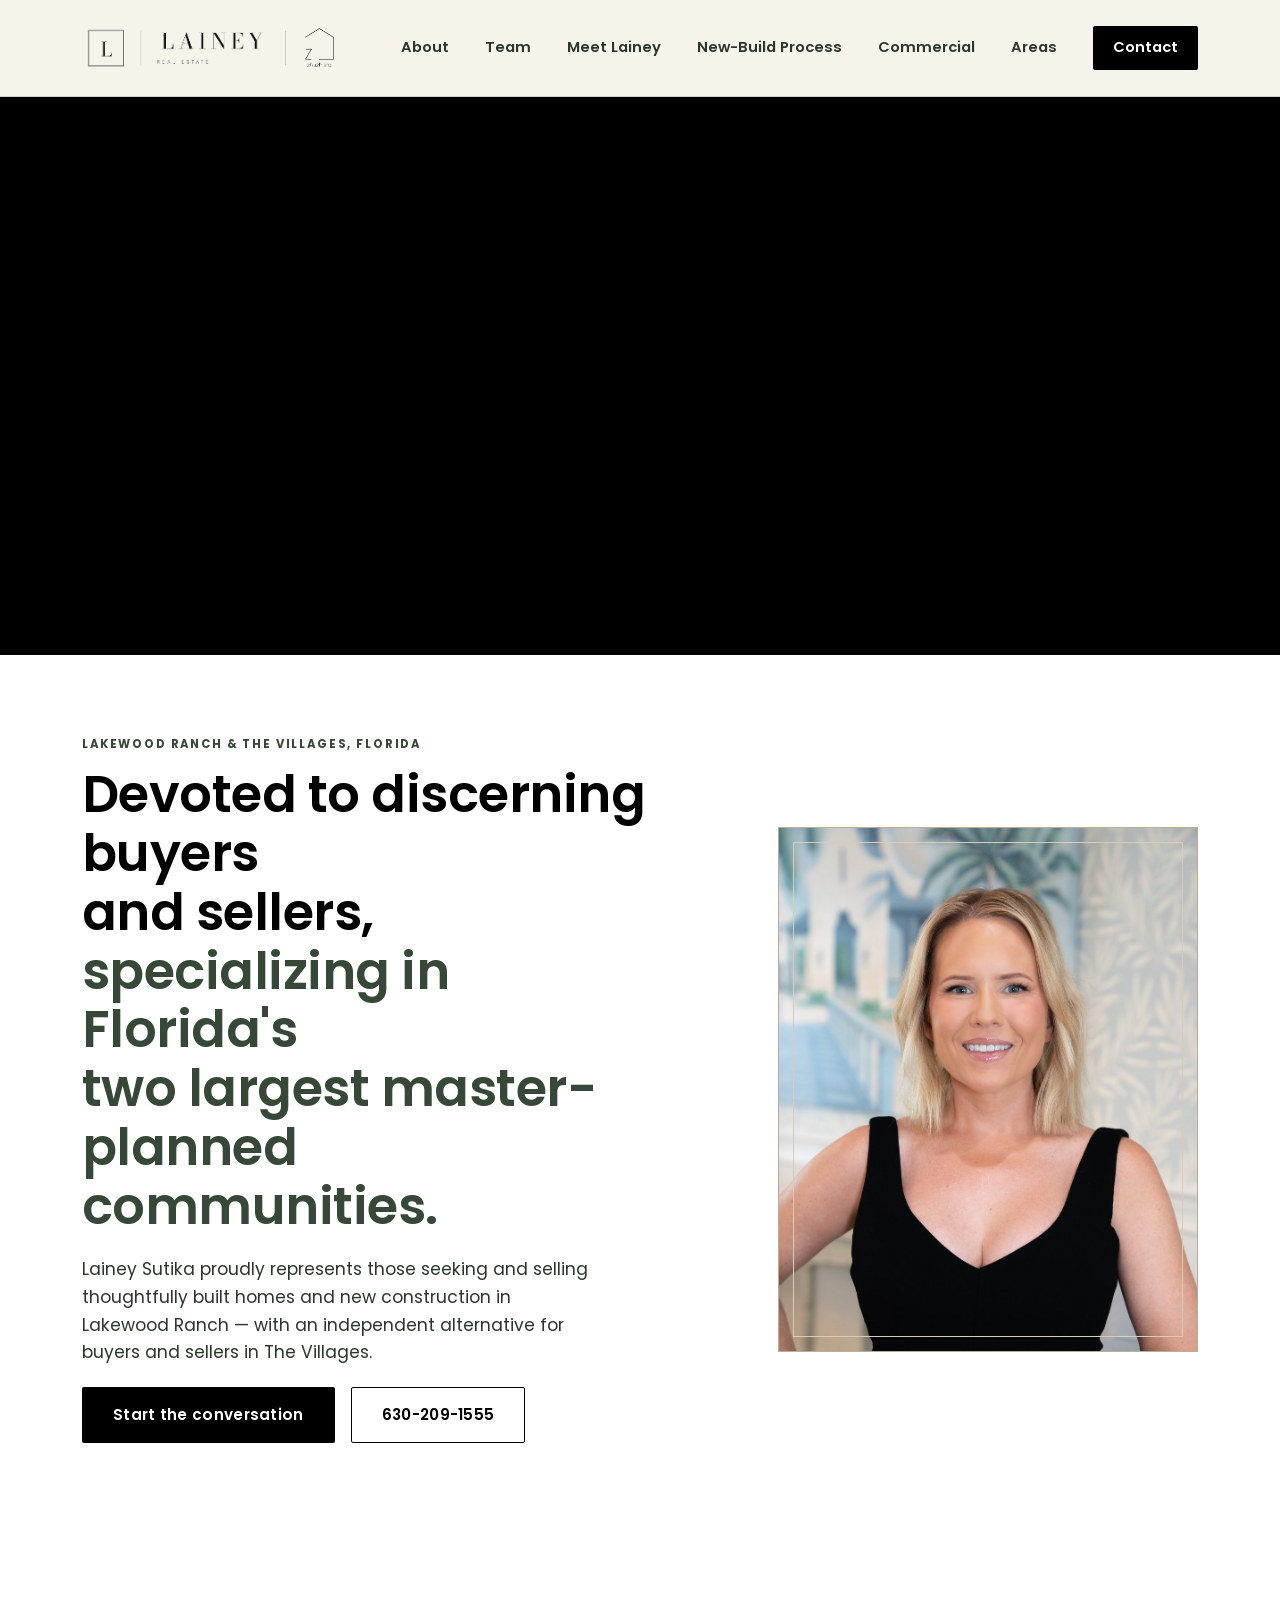
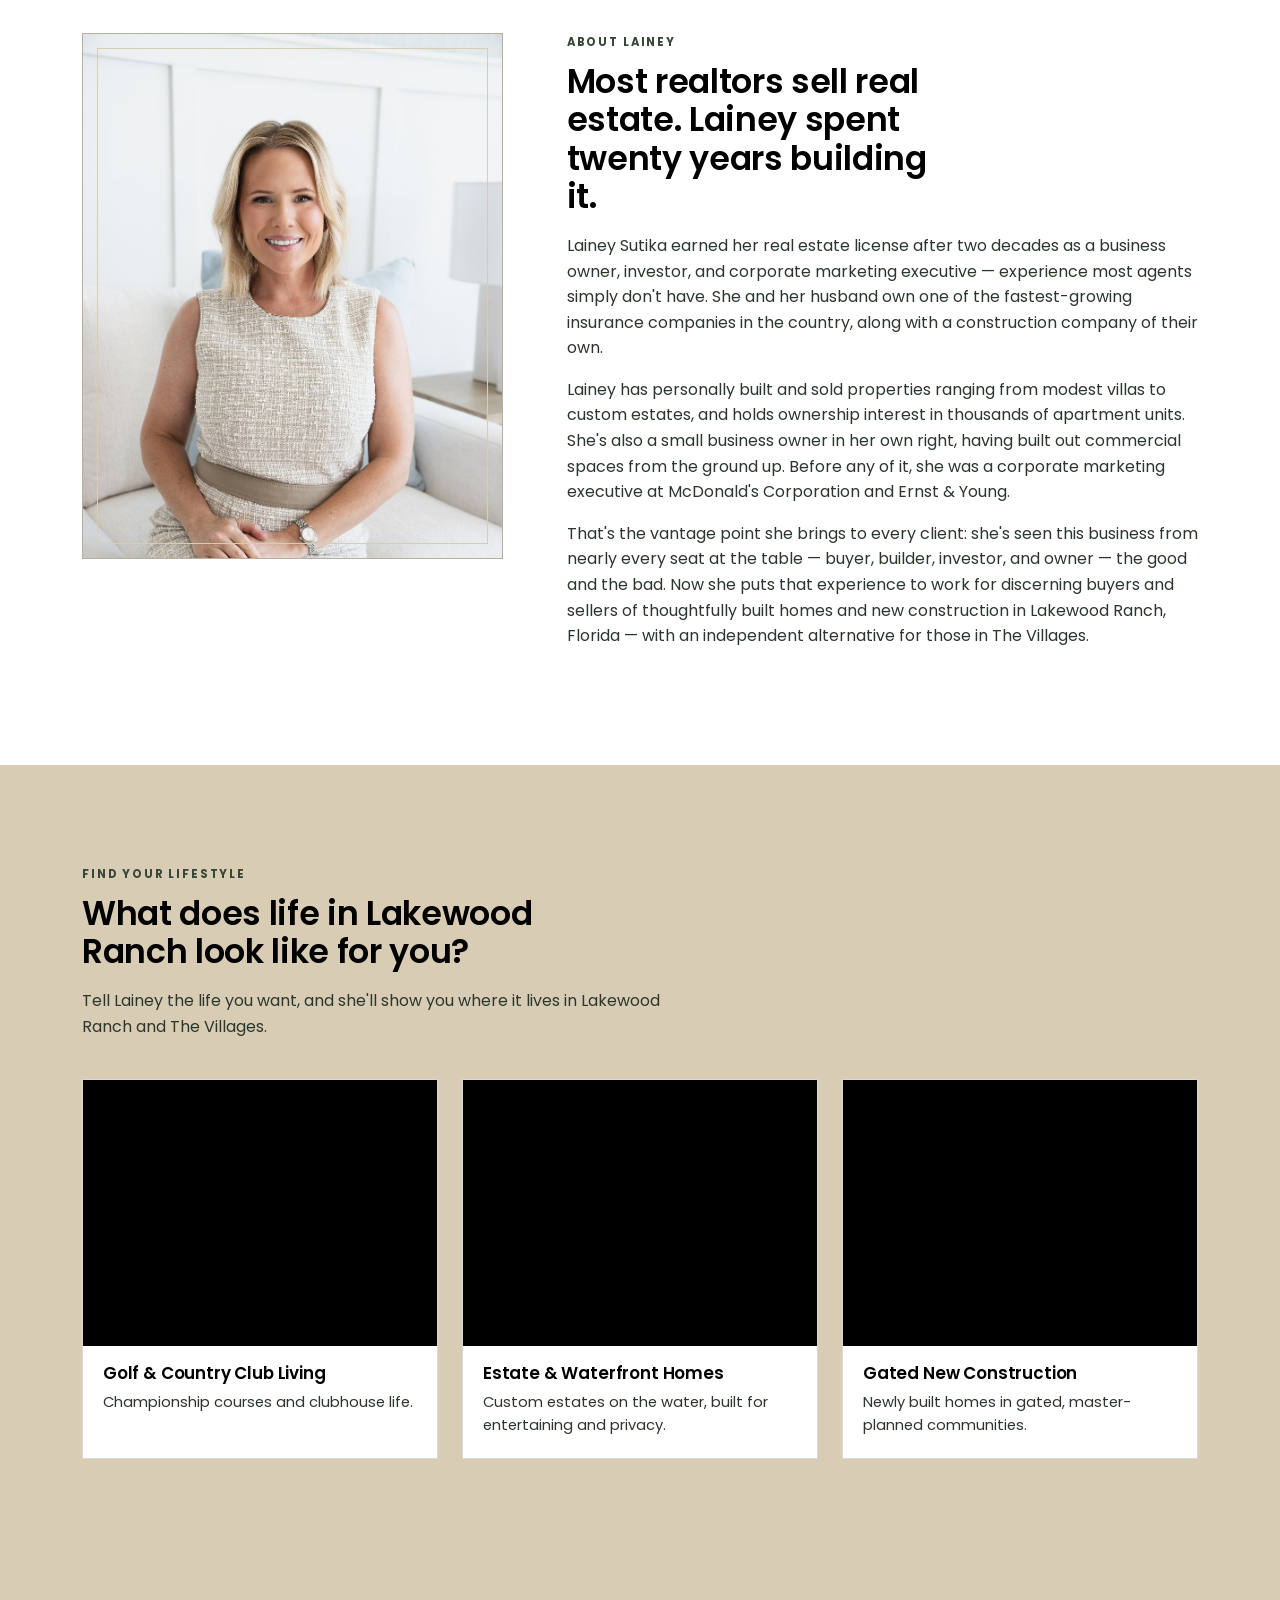
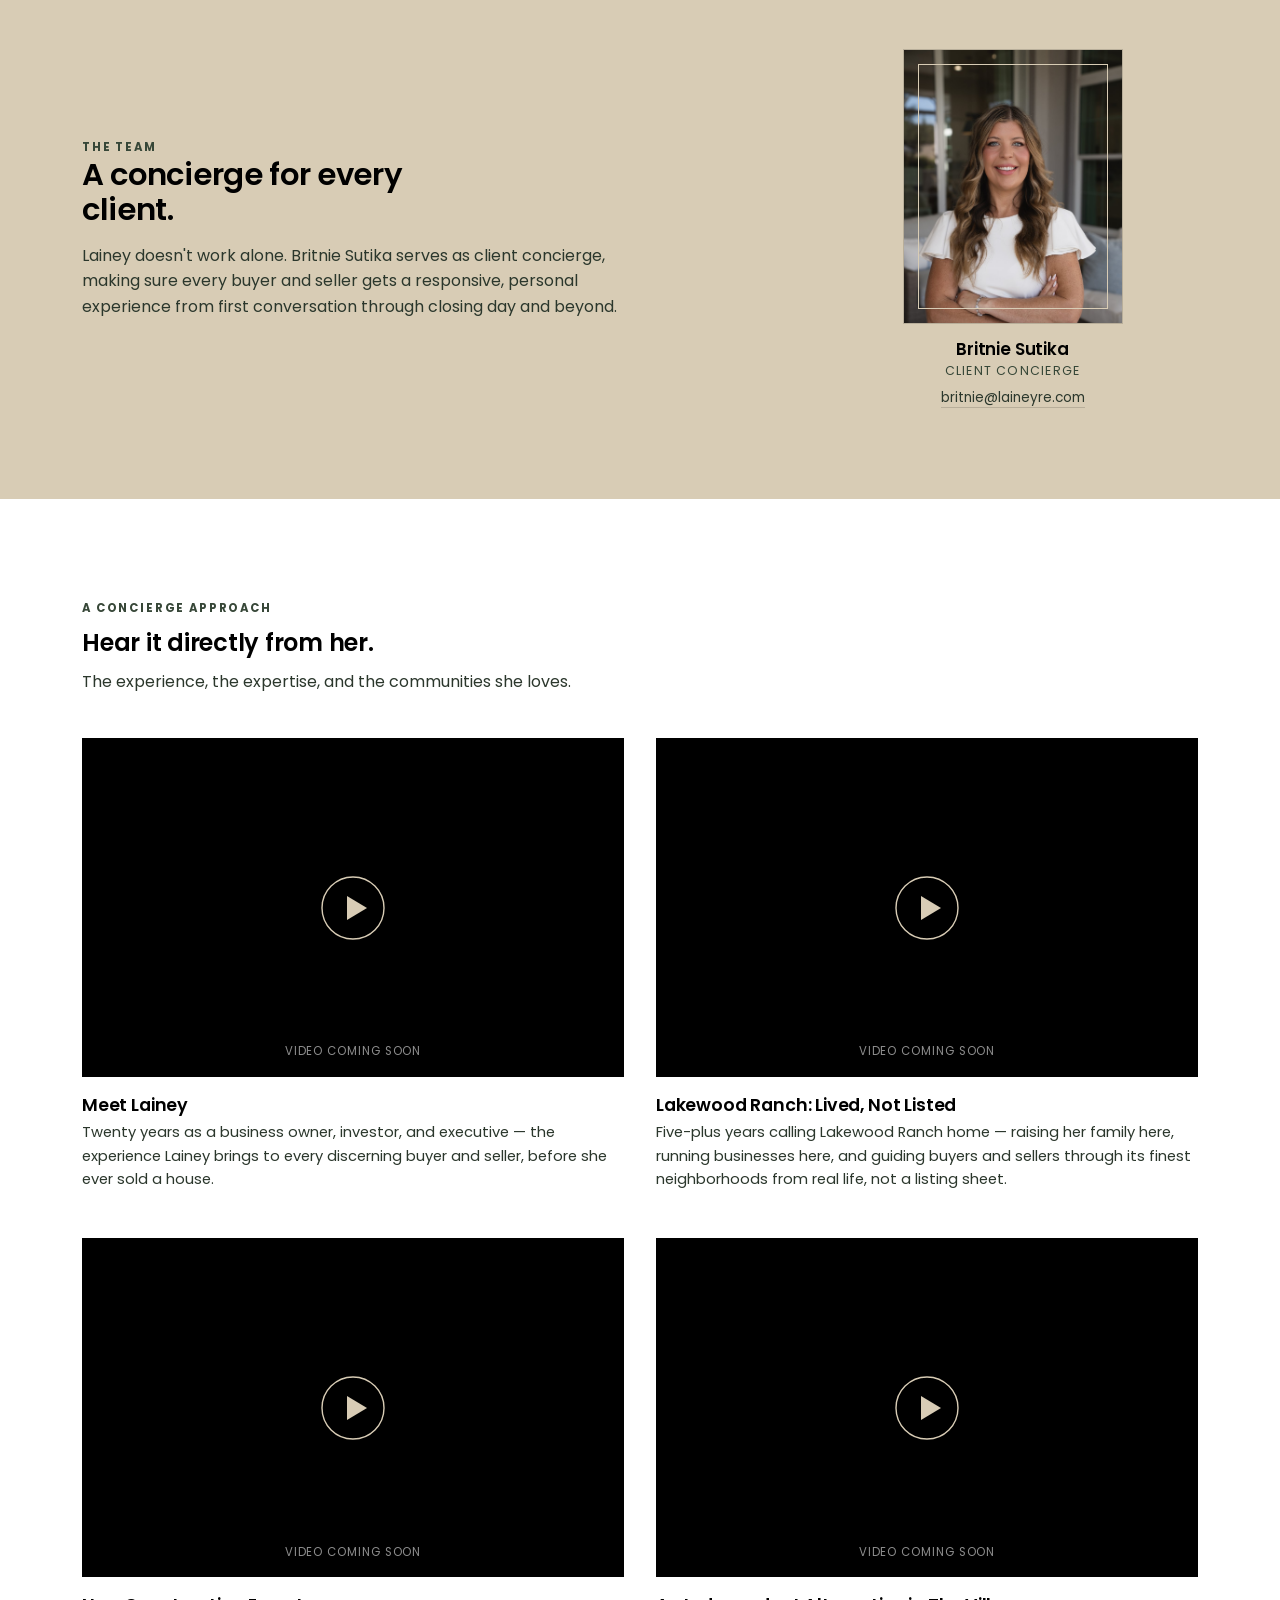
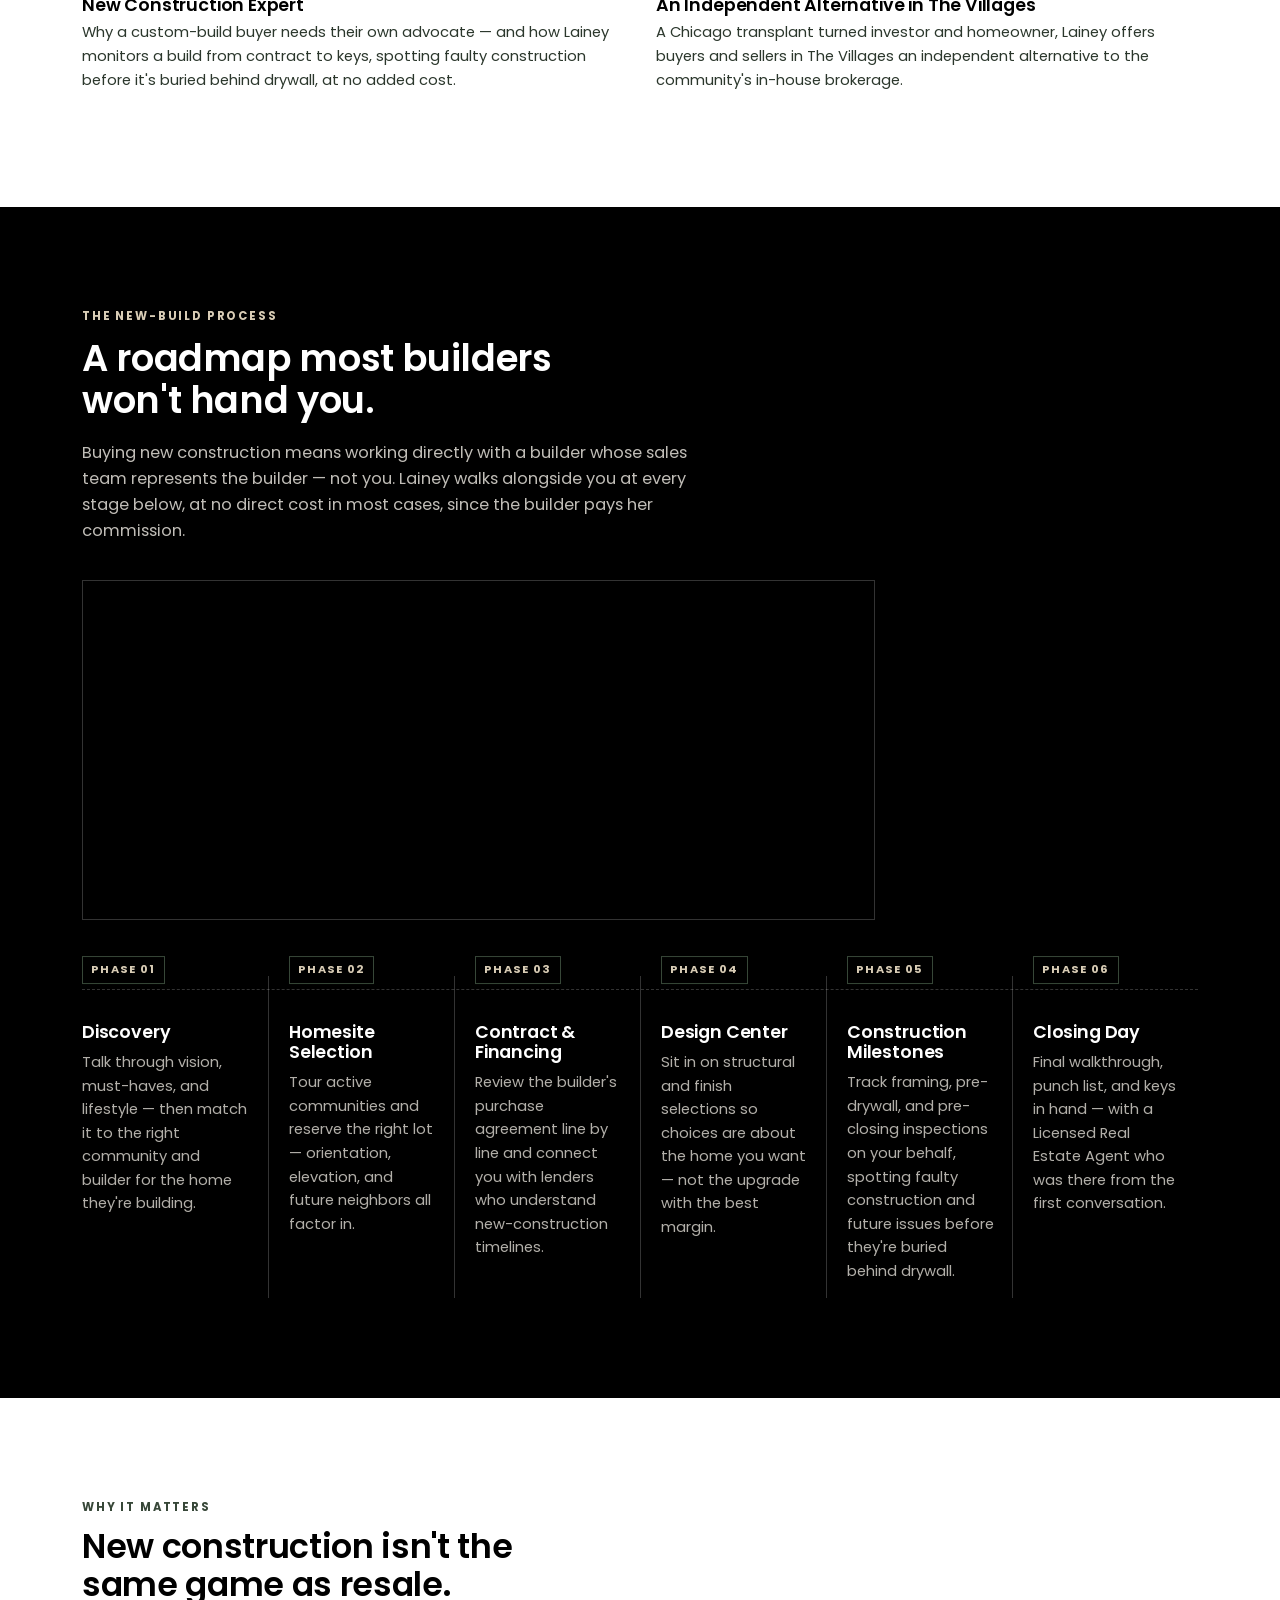
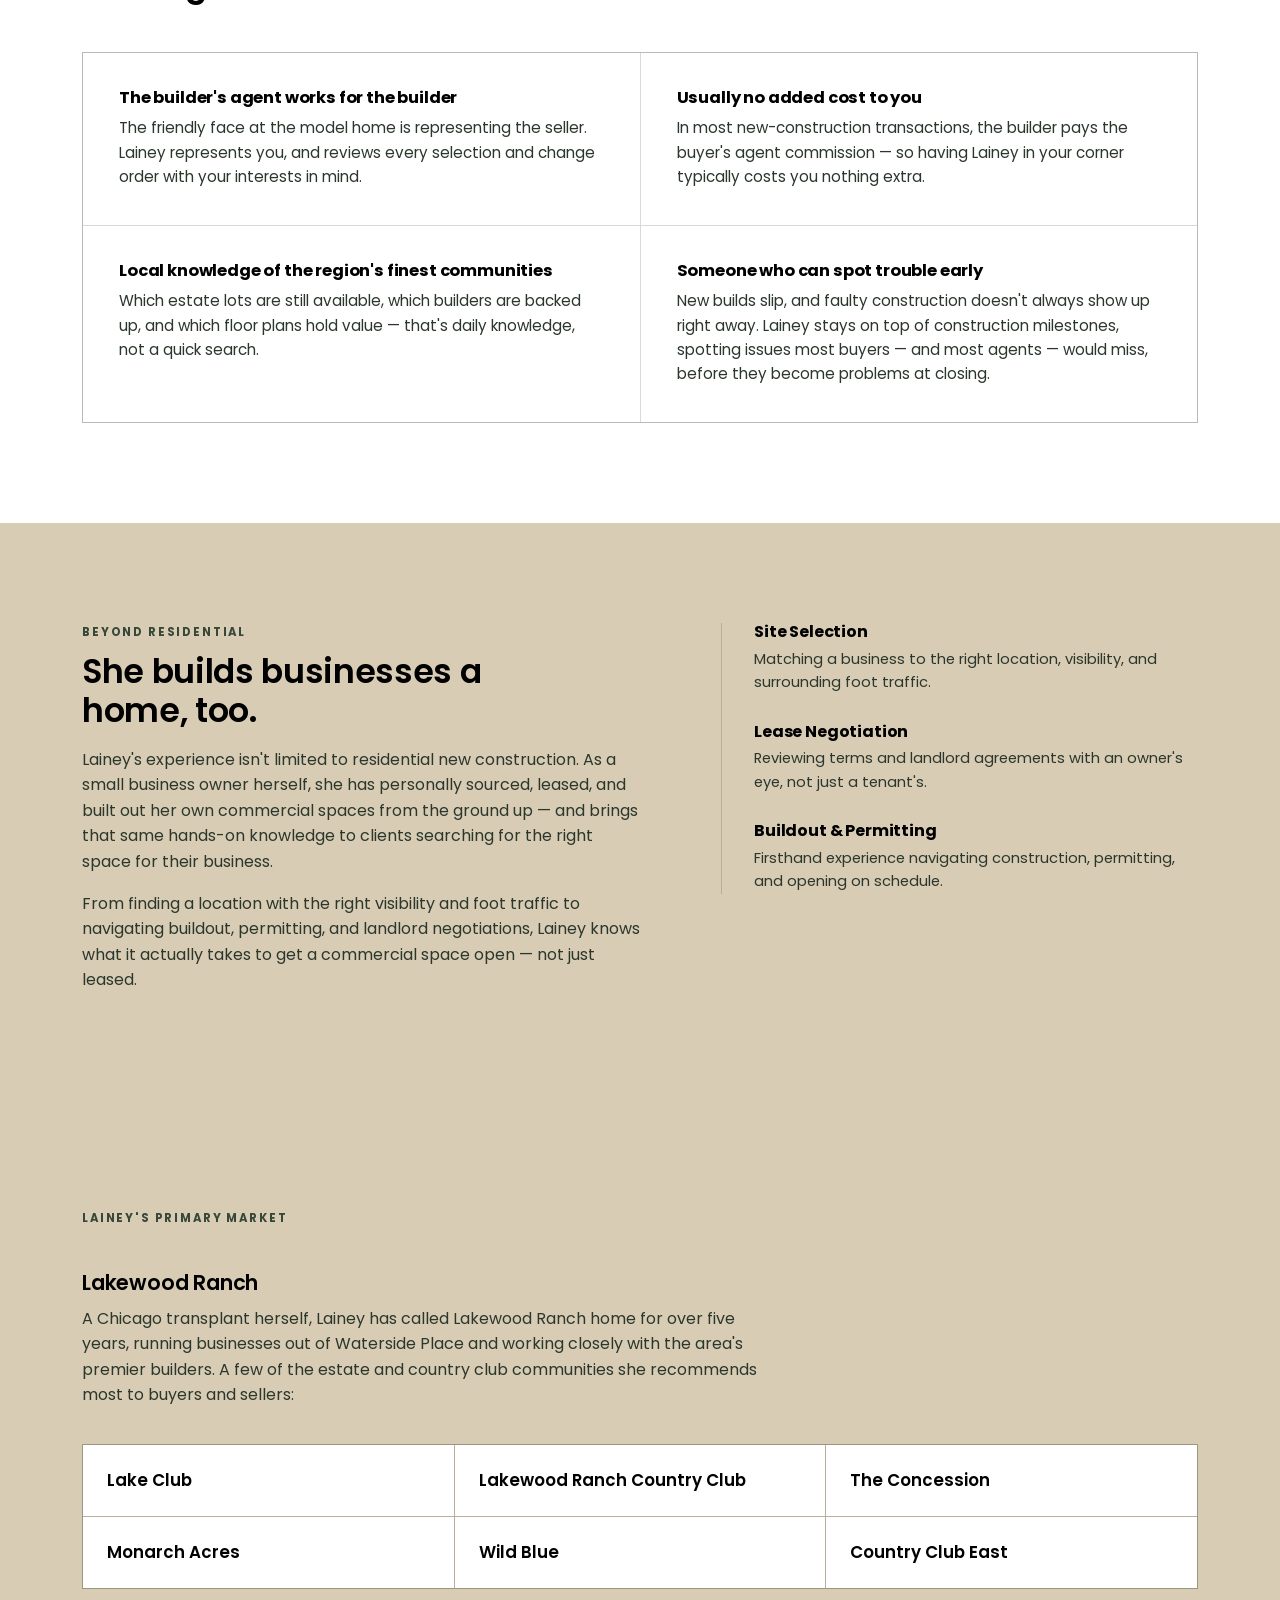
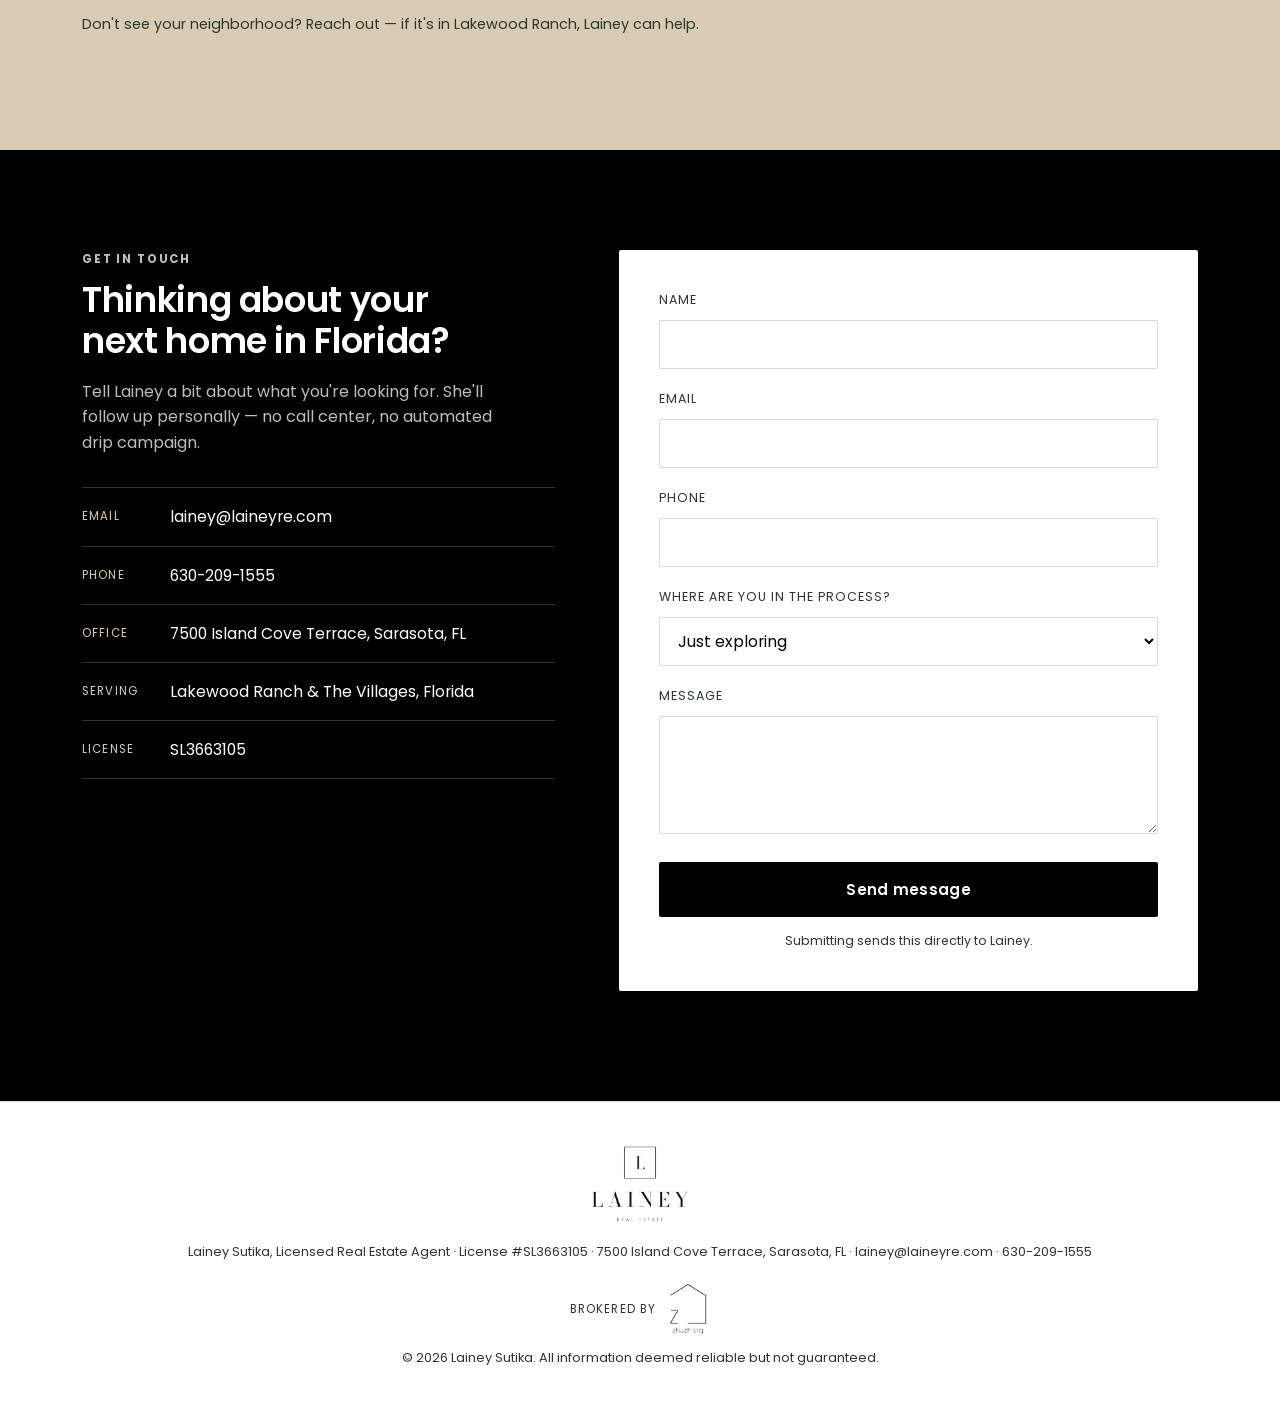
==== index.html @ 0548cd38 "Add files via upload" ====
<!DOCTYPE html>
<html lang="en">
<head>
<meta charset="UTF-8">
<meta name="viewport" content="width=device-width, initial-scale=1.0">
<title>Lainey Sutika | Lakewood Ranch Real Estate Agent, New Construction &amp; Resale, FL</title>
<meta name="description" content="Lainey Sutika is a Licensed Real Estate Agent representing discerning buyers and sellers of thoughtfully built homes and new construction in Lakewood Ranch, Florida — with an independent alternative for buyers and sellers in The Villages.">
<link rel="preconnect" href="https://fonts.googleapis.com">
<link rel="preconnect" href="https://fonts.gstatic.com" crossorigin>
<link href="https://fonts.googleapis.com/css2?family=Poppins:ital,wght@0,300;0,400;0,500;0,600;0,700;0,800;1,400;1,500&display=swap" rel="stylesheet">
<link rel="stylesheet" href="styles.css">
</head>
<body>

<a class="skip-link" href="#main">Skip to content</a>

<header class="site-header">
  <div class="wrap header-row">
    <div class="brand-group">
      <a href="#top" class="brand"><img src="images/lainey-logo-horizontal-t.png" alt="Lainey Real Estate" class="brand-logo"></a>
      <span class="brand-divider" aria-hidden="true"></span>
      <img src="images/broker-logo-light.png" alt="zhuzh srq. brokerage" class="header-broker-logo">
    </div>
    <button class="nav-toggle" id="navToggle" aria-expanded="false" aria-controls="primaryNav" aria-label="Toggle menu">
      <span></span><span></span><span></span>
    </button>
    <nav class="primary-nav" id="primaryNav">
      <a href="#about">About</a>
      <a href="#team">Team</a>
      <a href="#concierge">Meet Lainey</a>
      <a href="#roadmap">New-Build Process</a>
      <a href="#commercial">Commercial</a>
      <a href="#areas">Areas</a>
      <a href="#contact" class="nav-cta">Contact</a>
    </nav>
  </div>
</header>

<main id="main">

  <!-- HERO -->
  <section class="hero-video" id="top">
    <div class="hero-media">
      <video class="hero-bg-video" id="heroVideo" autoplay muted playsinline preload="auto"
        data-playlist='["videos/hero-background.mp4","videos/garage-construction.mp4","videos/meet-lainey.mp4","videos/broll-7.mp4","videos/new-construction-expert.mp4","videos/broll-1.mp4","videos/the-villages.mp4"]'>
        <source src="videos/hero-background.mp4" type="video/mp4">
      </video>
    </div>
  </section>

  <!-- HERO TEXT -->
  <section class="hero-intro">
    <div class="wrap hero-intro-grid">
      <div class="hero-intro-copy">
        <p class="eyebrow">Lakewood Ranch &amp; The Villages, Florida</p>
        <h1>Devoted to discerning buyers<br>and sellers, <em>specializing in Florida's<br>two largest master-planned communities.</em></h1>
        <p class="hero-sub">Lainey Sutika proudly represents those seeking and selling thoughtfully built homes and new construction in Lakewood Ranch &mdash; with an independent alternative for buyers and sellers in The Villages.</p>
        <div class="hero-actions">
          <a class="btn btn-primary" href="#contact">Start the conversation</a>
          <a class="btn btn-ghost" href="tel:6302091555">630-209-1555</a>
        </div>
      </div>
      <div class="hero-intro-photo">
        <div class="photo-frame">
          <img src="images/lainey-headshot-2.jpg" alt="Lainey Sutika" loading="lazy">
        </div>
      </div>
    </div>
  </section>

  <!-- ABOUT -->
  <section class="about" id="about">
    <div class="wrap about-grid">
      <div class="about-photo">
        <div class="photo-frame">
          <img src="images/lainey-headshot-3.jpg" alt="Lainey Sutika, Licensed Real Estate Agent" loading="lazy">
        </div>
      </div>
      <div class="about-copy">
        <p class="eyebrow">About Lainey</p>
        <h2>Most realtors sell real estate. Lainey spent twenty years building it.</h2>
        <p>Lainey Sutika earned her real estate license after two decades as a business owner, investor, and corporate marketing executive &mdash; experience most agents simply don't have. She and her husband own one of the fastest-growing insurance companies in the country, along with a construction company of their own.</p>
        <p>Lainey has personally built and sold properties ranging from modest villas to custom estates, and holds ownership interest in thousands of apartment units. She's also a small business owner in her own right, having built out commercial spaces from the ground up. Before any of it, she was a corporate marketing executive at McDonald's Corporation and Ernst &amp; Young.</p>
        <p>That's the vantage point she brings to every client: she's seen this business from nearly every seat at the table &mdash; buyer, builder, investor, and owner &mdash; the good and the bad. Now she puts that experience to work for discerning buyers and sellers of thoughtfully built homes and new construction in Lakewood Ranch, Florida &mdash; with an independent alternative for those in The Villages.</p>
      </div>
    </div>
  </section>

  <!-- LIFESTYLE CATEGORIES -->
  <section class="lifestyle">
    <div class="wrap">
      <p class="eyebrow">Find Your Lifestyle</p>
      <h2>What does life in Lakewood Ranch look like for you?</h2>
      <p class="lifestyle-sub">Tell Lainey the life you want, and she'll show you where it lives in Lakewood Ranch and The Villages.</p>
      <div class="lifestyle-grid">
        <a href="#areas" class="lifestyle-card">
          <div class="lifestyle-photo-frame lifestyle-video-frame">
            <video src="videos/broll-7.mp4" autoplay muted loop playsinline></video>
          </div>
          <h3>Golf &amp; Country Club Living</h3>
          <p>Championship courses and clubhouse life.</p>
        </a>
        <a href="#areas" class="lifestyle-card">
          <div class="lifestyle-photo-frame lifestyle-video-frame">
            <video src="videos/broll-1.mp4" autoplay muted loop playsinline></video>
          </div>
          <h3>Estate &amp; Waterfront Homes</h3>
          <p>Custom estates on the water, built for entertaining and privacy.</p>
        </a>
        <a href="#areas" class="lifestyle-card">
          <div class="lifestyle-photo-frame lifestyle-video-frame">
            <video src="videos/the-villages.mp4" autoplay muted loop playsinline></video>
          </div>
          <h3>Gated New Construction</h3>
          <p>Newly built homes in gated, master-planned communities.</p>
        </a>
      </div>
    </div>
  </section>

  <!-- TEAM -->
  <section class="team" id="team">
    <div class="wrap team-grid">
      <div class="team-intro">
        <p class="eyebrow">The Team</p>
        <h2>A concierge for every client.</h2>
        <p>Lainey doesn't work alone. Britnie Sutika serves as client concierge, making sure every buyer and seller gets a responsive, personal experience from first conversation through closing day and beyond.</p>
      </div>
      <div class="team-member">
        <div class="photo-frame team-photo-frame">
          <img src="images/britnie-headshot.jpg" alt="Britnie Sutika, Client Concierge" loading="lazy">
        </div>
        <h3>Britnie Sutika</h3>
        <p class="team-role">Client Concierge</p>
        <p class="team-contact"><a href="mailto:britnie@laineyre.com">britnie@laineyre.com</a></p>
      </div>
    </div>
  </section>

  <!-- MEET LAINEY VIDEOS -->
  <section class="concierge" id="concierge">
    <div class="wrap">
      <p class="eyebrow">A Concierge Approach</p>
      <h2>Hear it directly from her.</h2>
      <p class="videos-sub">The experience, the expertise, and the communities she loves.</p>
      <div class="concierge-grid">
        <div class="concierge-card">
          <div class="concierge-video-frame">
            <video data-video-slot="meet-lainey" muted loop playsinline></video>
            <button class="concierge-play" aria-label="Play video">
              <svg viewBox="0 0 64 64" aria-hidden="true"><circle cx="32" cy="32" r="31" class="play-ring"/><polygon points="26,20 46,32 26,44" class="play-tri"/></svg>
            </button>
            <span class="concierge-placeholder-label">Video coming soon</span>
          </div>
          <h3>Meet Lainey</h3>
          <p>Twenty years as a business owner, investor, and executive &mdash; the experience Lainey brings to every discerning buyer and seller, before she ever sold a house.</p>
        </div>
        <div class="concierge-card">
          <div class="concierge-video-frame">
            <video data-video-slot="lakewood-ranch-specialty" muted loop playsinline></video>
            <button class="concierge-play" aria-label="Play video">
              <svg viewBox="0 0 64 64" aria-hidden="true"><circle cx="32" cy="32" r="31" class="play-ring"/><polygon points="26,20 46,32 26,44" class="play-tri"/></svg>
            </button>
            <span class="concierge-placeholder-label">Video coming soon</span>
          </div>
          <h3>Lakewood Ranch: Lived, Not Listed</h3>
          <p>Five-plus years calling Lakewood Ranch home &mdash; raising her family here, running businesses here, and guiding buyers and sellers through its finest neighborhoods from real life, not a listing sheet.</p>
        </div>
        <div class="concierge-card">
          <div class="concierge-video-frame">
            <video data-video-slot="new-construction-expert" muted loop playsinline></video>
            <button class="concierge-play" aria-label="Play video">
              <svg viewBox="0 0 64 64" aria-hidden="true"><circle cx="32" cy="32" r="31" class="play-ring"/><polygon points="26,20 46,32 26,44" class="play-tri"/></svg>
            </button>
            <span class="concierge-placeholder-label">Video coming soon</span>
          </div>
          <h3>New Construction Expert</h3>
          <p>Why a custom-build buyer needs their own advocate &mdash; and how Lainey monitors a build from contract to keys, spotting faulty construction before it's buried behind drywall, at no added cost.</p>
        </div>
        <div class="concierge-card">
          <div class="concierge-video-frame">
            <video data-video-slot="the-villages" muted loop playsinline></video>
            <button class="concierge-play" aria-label="Play video">
              <svg viewBox="0 0 64 64" aria-hidden="true"><circle cx="32" cy="32" r="31" class="play-ring"/><polygon points="26,20 46,32 26,44" class="play-tri"/></svg>
            </button>
            <span class="concierge-placeholder-label">Video coming soon</span>
          </div>
          <h3>An Independent Alternative in The Villages</h3>
          <p>A Chicago transplant turned investor and homeowner, Lainey offers buyers and sellers in The Villages an independent alternative to the community's in-house brokerage.</p>
        </div>
      </div>
    </div>
  </section>
  <section class="roadmap" id="roadmap">
    <div class="wrap">
      <p class="eyebrow eyebrow-on-dark">The New-Build Process</p>
      <h2 class="roadmap-title">A roadmap most builders won't hand you.</h2>
      <p class="roadmap-sub">Buying new construction means working directly with a builder whose sales team represents the builder &mdash; not you. Lainey walks alongside you at every stage below, at no direct cost in most cases, since the builder pays her commission.</p>

      <div class="roadmap-video-frame">
        <video src="videos/new-construction-expert.mp4" autoplay muted loop playsinline></video>
      </div>

      <ol class="phase-strip">
        <li class="phase">
          <span class="phase-stamp">Phase 01</span>
          <h3>Discovery</h3>
          <p>Talk through vision, must-haves, and lifestyle &mdash; then match it to the right community and builder for the home they're building.</p>
        </li>
        <li class="phase">
          <span class="phase-stamp">Phase 02</span>
          <h3>Homesite Selection</h3>
          <p>Tour active communities and reserve the right lot &mdash; orientation, elevation, and future neighbors all factor in.</p>
        </li>
        <li class="phase">
          <span class="phase-stamp">Phase 03</span>
          <h3>Contract &amp; Financing</h3>
          <p>Review the builder's purchase agreement line by line and connect you with lenders who understand new-construction timelines.</p>
        </li>
        <li class="phase">
          <span class="phase-stamp">Phase 04</span>
          <h3>Design Center</h3>
          <p>Sit in on structural and finish selections so choices are about the home you want &mdash; not the upgrade with the best margin.</p>
        </li>
        <li class="phase">
          <span class="phase-stamp">Phase 05</span>
          <h3>Construction Milestones</h3>
          <p>Track framing, pre-drywall, and pre-closing inspections on your behalf, spotting faulty construction and future issues before they're buried behind drywall.</p>
        </li>
        <li class="phase">
          <span class="phase-stamp">Phase 06</span>
          <h3>Closing Day</h3>
          <p>Final walkthrough, punch list, and keys in hand &mdash; with a Licensed Real Estate Agent who was there from the first conversation.</p>
        </li>
      </ol>
    </div>
  </section>

  <!-- WHY WORK WITH A SPECIALIST -->
  <section class="why">
    <div class="wrap">
      <p class="eyebrow">Why It Matters</p>
      <h2>New construction isn't the same game as resale.</h2>
      <div class="why-grid">
        <div class="why-card">
          <h3>The builder's agent works for the builder</h3>
          <p>The friendly face at the model home is representing the seller. Lainey represents you, and reviews every selection and change order with your interests in mind.</p>
        </div>
        <div class="why-card">
          <h3>Usually no added cost to you</h3>
          <p>In most new-construction transactions, the builder pays the buyer's agent commission &mdash; so having Lainey in your corner typically costs you nothing extra.</p>
        </div>
        <div class="why-card">
          <h3>Local knowledge of the region's finest communities</h3>
          <p>Which estate lots are still available, which builders are backed up, and which floor plans hold value &mdash; that's daily knowledge, not a quick search.</p>
        </div>
        <div class="why-card">
          <h3>Someone who can spot trouble early</h3>
          <p>New builds slip, and faulty construction doesn't always show up right away. Lainey stays on top of construction milestones, spotting issues most buyers &mdash; and most agents &mdash; would miss, before they become problems at closing.</p>
        </div>
      </div>
    </div>
  </section>

  <!-- COMMERCIAL SPACE EXPERTISE -->
  <section class="commercial" id="commercial">
    <div class="wrap commercial-grid">
      <div class="commercial-copy">
        <p class="eyebrow">Beyond Residential</p>
        <h2>She builds businesses a home, too.</h2>
        <p>Lainey's experience isn't limited to residential new construction. As a small business owner herself, she has personally sourced, leased, and built out her own commercial spaces from the ground up &mdash; and brings that same hands-on knowledge to clients searching for the right space for their business.</p>
        <p>From finding a location with the right visibility and foot traffic to navigating buildout, permitting, and landlord negotiations, Lainey knows what it actually takes to get a commercial space open &mdash; not just leased.</p>
      </div>
      <div class="commercial-points">
        <div class="commercial-point">
          <h3>Site Selection</h3>
          <p>Matching a business to the right location, visibility, and surrounding foot traffic.</p>
        </div>
        <div class="commercial-point">
          <h3>Lease Negotiation</h3>
          <p>Reviewing terms and landlord agreements with an owner's eye, not just a tenant's.</p>
        </div>
        <div class="commercial-point">
          <h3>Buildout &amp; Permitting</h3>
          <p>Firsthand experience navigating construction, permitting, and opening on schedule.</p>
        </div>
      </div>
    </div>
  </section>

  <!-- SERVICE AREAS -->
  <section class="areas" id="areas">
    <div class="wrap">
      <p class="eyebrow">Lainey's Primary Market</p>

      <div class="market-block">
        <h3 class="market-title">Lakewood Ranch</h3>
        <p class="market-copy">A Chicago transplant herself, Lainey has called Lakewood Ranch home for over five years, running businesses out of Waterside Place and working closely with the area's premier builders. A few of the estate and country club communities she recommends most to buyers and sellers:</p>
        <ul class="village-grid village-grid-cards">
          <li>Lake Club</li>
          <li>Lakewood Ranch Country Club</li>
          <li>The Concession</li>
          <li>Monarch Acres</li>
          <li>Wild Blue</li>
          <li>Country Club East</li>
        </ul>
      </div>

      <p class="areas-note">Don't see your neighborhood? Reach out &mdash; if it's in Lakewood Ranch, Lainey can help.</p>
    </div>
  </section>

  <!-- CONTACT -->
  <section class="contact" id="contact">
    <div class="wrap contact-grid">
      <div class="contact-intro">
        <p class="eyebrow eyebrow-on-dark">Get In Touch</p>
        <h2>Thinking about your next home in Florida?</h2>
        <p>Tell Lainey a bit about what you're looking for. She'll follow up personally &mdash; no call center, no automated drip campaign.</p>
        <ul class="contact-details">
          <li><span>Email</span><a href="mailto:lainey@laineyre.com">lainey@laineyre.com</a></li>
          <li><span>Phone</span><a href="tel:6302091555">630-209-1555</a></li>
          <li><span>Office</span>7500 Island Cove Terrace, Sarasota, FL</li>
          <li><span>Serving</span>Lakewood Ranch &amp; The Villages, Florida</li>
          <li><span>License</span>SL3663105</li>
        </ul>
      </div>
      <form class="contact-form" name="contact" method="POST" data-netlify="true" netlify-honeypot="bot-field">
        <input type="hidden" name="form-name" value="contact">
        <p class="hp-field"><label>Don't fill this out: <input name="bot-field"></label></p>

        <label for="name">Name</label>
        <input type="text" id="name" name="name" required>

        <label for="email">Email</label>
        <input type="email" id="email" name="email" required>

        <label for="phone">Phone</label>
        <input type="tel" id="phone" name="phone">

        <label for="timeline">Where are you in the process?</label>
        <select id="timeline" name="timeline">
          <option value="Just exploring">Just exploring</option>
          <option value="Researching builders">Researching builders</option>
          <option value="Ready to reserve a homesite">Ready to reserve a homesite</option>
          <option value="Already under contract">Already under contract</option>
        </select>

        <label for="message">Message</label>
        <textarea id="message" name="message" rows="4"></textarea>

        <button type="submit" class="btn btn-primary btn-block">Send message</button>
        <p class="form-note">Submitting sends this directly to Lainey.</p>
      </form>
    </div>
  </section>

</main>

<footer class="site-footer">
  <div class="wrap footer-row">
    <img src="images/lainey-logo-stacked-t.png" alt="Lainey Real Estate" class="brand-footer-logo">
    <p class="footer-fine">Lainey Sutika, Licensed Real Estate Agent &middot; License #SL3663105 &middot; 7500 Island Cove Terrace, Sarasota, FL &middot; <a href="mailto:lainey@laineyre.com">lainey@laineyre.com</a> &middot; <a href="tel:6302091555">630-209-1555</a></p>
    <div class="brokerage-line">
      <span class="brokerage-label">Brokered by</span>
      <img src="images/broker-logo-light.png" alt="zhuzh srq. brokerage" class="broker-logo">
    </div>
    <p class="footer-fine">&copy; <span id="year"></span> Lainey Sutika. All information deemed reliable but not guaranteed.</p>
  </div>
</footer>

<script src="script.js"></script>
</body>
</html>
---- styles.css ----
/* ===== Tokens ===== */
:root{
  --ink: #000000;
  --ink-soft: #2B372C;
  --ivory: #FFFFFF;
  --ivory-dim: #D8CCB5;
  --brass: #374738;
  --brass-light: #D8CCB5;
  --clay: #2B372C;
  --slate: #2B372C;
  --line: rgba(0,0,0,0.15);
  --line-on-dark: rgba(255,255,255,0.2);
  --white: #FFFFFF;

  --font-display: 'Object Sans', 'Poppins', 'Century Gothic', sans-serif;
  --font-body: 'Object Sans', 'Poppins', 'Century Gothic', sans-serif;

  --container: 1180px;
}

*{ box-sizing: border-box; }
html{ scroll-behavior: smooth; }
@media (prefers-reduced-motion: reduce){
  html{ scroll-behavior: auto; }
  *{ animation-duration: 0.001ms !important; animation-iteration-count: 1 !important; transition-duration: 0.001ms !important; }
}

body{
  margin: 0;
  font-family: var(--font-body);
  color: var(--slate);
  background: var(--ivory);
  line-height: 1.6;
  -webkit-font-smoothing: antialiased;
}

h1,h2,h3{
  font-family: var(--font-display);
  color: var(--ink);
  margin: 0 0 0.5em;
  font-weight: 600;
  line-height: 1.15;
  letter-spacing: -0.01em;
}

p{ margin: 0 0 1em; }
em{ font-style: normal; color: var(--brass); font-weight: 600; }

a{ color: inherit; text-decoration: none; }

.wrap{
  max-width: var(--container);
  margin: 0 auto;
  padding: 0 32px;
}

.skip-link{
  position: absolute;
  left: -999px;
  top: 0;
  background: var(--ink);
  color: var(--ivory);
  padding: 12px 20px;
  z-index: 999;
}
.skip-link:focus{ left: 12px; top: 12px; }

:focus-visible{
  outline: 2px solid var(--brass);
  outline-offset: 3px;
}

.eyebrow{
  font-family: var(--font-body);
  text-transform: uppercase;
  letter-spacing: 0.16em;
  font-size: 0.72rem;
  font-weight: 700;
  color: var(--brass);
  margin: 0 0 1em;
}
.eyebrow-on-dark{ color: var(--brass-light); }

/* ===== Buttons ===== */
.btn{
  display: inline-flex;
  align-items: center;
  justify-content: center;
  padding: 15px 30px;
  font-family: var(--font-body);
  font-weight: 600;
  font-size: 0.95rem;
  letter-spacing: 0.02em;
  border-radius: 2px;
  border: 1px solid transparent;
  cursor: pointer;
  transition: background 0.2s ease, color 0.2s ease, border-color 0.2s ease;
}
.btn-primary{
  background: var(--ink);
  color: var(--ivory);
}
.btn-primary:hover{ background: var(--brass); color: var(--ink); }
.btn-ghost{
  border-color: var(--ink);
  color: var(--ink);
  background: transparent;
}
.btn-ghost:hover{ background: var(--ink); color: var(--ivory); }
.btn-block{ width: 100%; }

/* ===== Header ===== */
.site-header{
  position: sticky;
  top: 0;
  z-index: 100;
  background: rgba(246,242,234,0.92);
  backdrop-filter: blur(6px);
  border-bottom: 1px solid var(--line);
}
.header-row{
  display: flex;
  align-items: center;
  justify-content: space-between;
  height: 96px;
}
.brand{
  font-family: var(--font-display);
  font-size: 1.5rem;
  letter-spacing: 0.12em;
  color: var(--ink);
  display: flex;
  align-items: center;
}
.brand-group{
  display: flex;
  align-items: center;
  gap: 16px;
}
.brand-divider{
  width: 1px;
  height: 34px;
  background: var(--line);
}
.header-broker-logo{
  height: 46px;
  width: auto;
  display: block;
}
.brand-logo{
  height: 48px;
  width: auto;
  display: block;
}
.primary-nav{
  display: flex;
  align-items: center;
  gap: 36px;
  font-size: 0.92rem;
  font-weight: 600;
}
.primary-nav a{ color: var(--slate); position: relative; }
.primary-nav a:not(.nav-cta):hover{ color: var(--ink); }
.primary-nav a:not(.nav-cta)::after{
  content: "";
  position: absolute;
  left: 0; bottom: -6px;
  width: 0; height: 1px;
  background: var(--brass);
  transition: width 0.2s ease;
}
.primary-nav a:not(.nav-cta):hover::after{ width: 100%; }
.nav-cta{
  background: var(--ink);
  color: var(--ivory) !important;
  padding: 10px 20px;
  border-radius: 2px;
}
.nav-cta:hover{ background: var(--brass); color: var(--ink) !important; }

.nav-toggle{
  display: none;
  flex-direction: column;
  justify-content: center;
  gap: 5px;
  width: 40px;
  height: 40px;
  background: none;
  border: none;
  cursor: pointer;
}
.nav-toggle span{
  display: block;
  height: 2px;
  background: var(--ink);
  width: 100%;
}

/* ===== Video Hero ===== */
.hero-video{
  position: relative;
  height: 62vh;
  min-height: 420px;
  max-height: 640px;
  overflow: hidden;
  background: var(--ink);
}
.hero-media{
  position: absolute;
  inset: 0;
  z-index: 0;
  background: var(--ink);
}
.hero-bg-video{
  width: 100%;
  height: 100%;
  object-fit: cover;
  object-position: center 30%;
  display: block;
  background: var(--ink);
}

/* ===== Hero Text (separate from video) ===== */
.hero-intro{ padding: 80px 0 90px; }
.hero-intro-grid{
  display: grid;
  grid-template-columns: 1.1fr 0.9fr;
  gap: 60px;
  align-items: center;
}
.hero-intro-photo .photo-frame{
  aspect-ratio: 4 / 5;
  max-width: 420px;
  margin-left: auto;
}
.hero-intro h1{
  font-size: clamp(2.1rem, 4vw, 3.4rem);
  margin-bottom: 0.4em;
  max-width: 18ch;
}
.hero-intro .hero-sub{
  font-size: 1.08rem;
  max-width: 46ch;
  color: var(--slate);
}
.hero-actions{
  display: flex;
  gap: 16px;
  flex-wrap: wrap;
  margin-top: 20px;
}

/* ===== Lifestyle ===== */
.lifestyle{ padding: 100px 0; background: var(--ivory-dim); }
.lifestyle h2{ font-size: clamp(1.6rem, 2.6vw, 2.1rem); max-width: 22ch; }
.lifestyle-sub{ max-width: 60ch; }
.lifestyle-grid{
  display: grid;
  grid-template-columns: repeat(3, 1fr);
  gap: 24px;
  margin-top: 40px;
}
.lifestyle-card{
  display: block;
  background: var(--white);
  border: 1px solid var(--line);
}
.lifestyle-photo-frame{
  aspect-ratio: 4 / 3;
  background: var(--ink);
  display: flex;
  align-items: center;
  justify-content: center;
  color: rgba(255,255,255,0.5);
  font-size: 0.78rem;
  letter-spacing: 0.06em;
  text-transform: uppercase;
  overflow: hidden;
}
.lifestyle-video-frame video{
  width: 100%;
  height: 100%;
  object-fit: cover;
  display: block;
}
.lifestyle-card h3{
  font-size: 1.05rem;
  margin: 18px 20px 8px;
}
.lifestyle-card p{
  font-size: 0.92rem;
  margin: 0 20px 20px;
  color: var(--slate);
}

/* ===== Search CTA ===== */
.search-cta{ background: var(--ink); color: var(--white); padding: 70px 0; }
.search-cta-inner{
  display: flex;
  justify-content: space-between;
  align-items: center;
  gap: 40px;
  flex-wrap: wrap;
}
.search-cta-inner h2{ color: var(--white); font-size: clamp(1.5rem, 2.4vw, 2rem); max-width: 16ch; }
.search-cta-inner p{ color: rgba(255,255,255,0.75); max-width: 48ch; margin-bottom: 0; }
.btn-large{ padding: 18px 34px; font-size: 1rem; flex-shrink: 0; }

/* ===== Concierge Video Cards ===== */
.concierge{ padding: 100px 0; }
.concierge-grid{
  display: grid;
  grid-template-columns: repeat(2, 1fr);
  gap: 32px;
  margin-top: 44px;
}
.concierge-video-frame{
  aspect-ratio: 16 / 10;
  background: var(--ink);
  position: relative;
  display: flex;
  align-items: center;
  justify-content: center;
  overflow: hidden;
}
.concierge-video-frame video{
  width: 100%;
  height: 100%;
  object-fit: cover;
  position: absolute;
  inset: 0;
}
.concierge-play{
  position: relative;
  z-index: 2;
  background: none;
  border: none;
  cursor: pointer;
  width: 64px;
  height: 64px;
  padding: 0;
}
.concierge-play svg{ width: 100%; height: 100%; }
.concierge-placeholder-label{
  position: absolute;
  bottom: 16px;
  left: 50%;
  transform: translateX(-50%);
  color: rgba(255,255,255,0.55);
  font-size: 0.72rem;
  text-transform: uppercase;
  letter-spacing: 0.08em;
  z-index: 2;
}
.concierge-card h3{ font-size: 1.1rem; margin: 18px 0 6px; }
.concierge-card p{ font-size: 0.92rem; }

/* ===== Journal ===== */
.journal{ padding: 100px 0; background: var(--ivory-dim); }
.journal h2{ font-size: clamp(1.7rem, 2.8vw, 2.2rem); }
.journal-sub{ max-width: 62ch; }
.journal-grid{
  display: grid;
  grid-template-columns: repeat(4, 1fr);
  gap: 20px;
  margin-top: 40px;
}
.journal-photo-frame{
  aspect-ratio: 3 / 4;
  background: var(--ink);
  display: flex;
  align-items: center;
  justify-content: center;
  color: rgba(255,255,255,0.5);
  font-size: 0.78rem;
  letter-spacing: 0.06em;
  text-transform: uppercase;
}
.journal-tag{
  font-size: 0.7rem;
  text-transform: uppercase;
  letter-spacing: 0.08em;
  color: var(--brass);
  font-weight: 700;
  margin: 14px 0 6px;
}
.journal-card h3{
  font-family: var(--font-body);
  font-weight: 600;
  font-size: 1rem;
  color: var(--ink);
  margin: 0;
}

/* ===== Village photo cards ===== */
.village-grid-cards li{
  padding: 0 0 16px;
  overflow: hidden;
}
.village-photo{
  display: block;
  aspect-ratio: 4 / 3;
  background: var(--ink-soft);
  margin-bottom: 12px;
}
.village-grid-cards li{
  font-family: var(--font-body);
  font-weight: 600;
  padding-left: 14px;
  padding-right: 14px;
}

/* ===== About ===== */
.about{ padding: 100px 0; }
.about-grid{
  display: grid;
  grid-template-columns: 0.8fr 1.2fr;
  gap: 64px;
  align-items: start;
}
.photo-frame{
  aspect-ratio: 4 / 5;
  background: var(--ivory-dim);
  border: 1px solid var(--line);
  display: flex;
  align-items: center;
  justify-content: center;
  color: var(--slate);
  font-size: 0.85rem;
  letter-spacing: 0.06em;
  text-transform: uppercase;
  position: relative;
  overflow: hidden;
}
.photo-frame::before{
  content: "";
  position: absolute;
  inset: 14px;
  border: 1px solid var(--brass-light);
  z-index: 2;
  pointer-events: none;
}
.photo-frame img{
  width: 100%;
  height: 100%;
  object-fit: cover;
  object-position: center top;
  display: block;
}
.about-copy h2{ font-size: clamp(1.6rem, 2.6vw, 2.1rem); max-width: 18ch; }
.about-stat-row{
  display: flex;
  gap: 36px;
  margin-top: 32px;
  padding-top: 28px;
  border-top: 1px solid var(--line);
  flex-wrap: wrap;
}
.about-stat{ display: flex; flex-direction: column; }
.stat-num{
  font-family: var(--font-display);
  font-size: 1.25rem;
  color: var(--ink);
}
.stat-label{
  font-size: 0.75rem;
  text-transform: uppercase;
  letter-spacing: 0.1em;
  color: var(--brass);
  margin-top: 4px;
}

/* ===== Team ===== */
.team{ padding: 90px 0; background: var(--ivory-dim); }
.team-grid{
  display: grid;
  grid-template-columns: 1.3fr 0.7fr;
  gap: 56px;
  align-items: center;
}
.team-intro h2{ font-size: clamp(1.5rem, 2.4vw, 2rem); max-width: 20ch; }
.team-intro p{ max-width: 56ch; margin-bottom: 0; }
.team-member{
  display: flex;
  flex-direction: column;
  align-items: center;
  text-align: center;
}
.team-photo-frame{
  aspect-ratio: 4 / 5;
  width: 100%;
  max-width: 220px;
  margin-bottom: 16px;
}
.team-member h3{
  font-size: 1.05rem;
  margin-bottom: 2px;
}
.team-role{
  font-size: 0.78rem;
  text-transform: uppercase;
  letter-spacing: 0.1em;
  color: var(--brass);
  margin-bottom: 0;
}
.team-contact{
  font-size: 0.85rem;
  margin-top: 6px;
  margin-bottom: 0;
}
.team-contact a{
  color: var(--slate);
  border-bottom: 1px solid var(--line);
}
.team-contact a:hover{ color: var(--brass); }

/* ===== Roadmap (signature) ===== */
.roadmap{
  background: var(--ink);
  color: var(--ivory);
  padding: 100px 0;
}
.roadmap-title{
  color: var(--ivory);
  font-size: clamp(1.7rem, 3vw, 2.3rem);
  max-width: 20ch;
}
.roadmap-sub{
  max-width: 62ch;
  color: rgba(246,242,234,0.78);
  font-size: 1.02rem;
}
.roadmap-video-frame{
  margin-top: 36px;
  aspect-ratio: 21 / 9;
  max-height: 340px;
  overflow: hidden;
  border: 1px solid var(--line-on-dark);
}
.roadmap-video-frame video{
  width: 100%;
  height: 100%;
  object-fit: cover;
  display: block;
}
.phase-strip{
  list-style: none;
  margin: 56px 0 0;
  padding: 0;
  display: grid;
  grid-template-columns: repeat(6, 1fr);
  gap: 0;
  position: relative;
}
.phase-strip::before{
  content: "";
  position: absolute;
  top: 13px;
  left: 0;
  right: 0;
  height: 0;
  border-top: 1px dashed var(--line-on-dark);
}
.phase{
  padding: 40px 18px 0 0;
  border-left: 1px solid var(--line-on-dark);
  padding-left: 20px;
  position: relative;
}
.phase:first-child{ border-left: none; padding-left: 0; }
.phase-stamp{
  position: absolute;
  top: -6px;
  left: 20px;
  transform: translateY(-50%);
  background: var(--ink);
  color: var(--brass-light);
  font-size: 0.7rem;
  letter-spacing: 0.12em;
  text-transform: uppercase;
  font-weight: 700;
  padding: 4px 8px;
  border: 1px solid var(--brass);
}
.phase:first-child .phase-stamp{ left: 0; }
.phase h3{
  color: var(--ivory);
  font-size: 1.1rem;
  margin-top: 6px;
}
.phase p{
  color: rgba(246,242,234,0.72);
  font-size: 0.92rem;
}

/* ===== Videos ===== */
.videos{ padding: 100px 0; background: var(--ivory-dim); }
.videos h2{ font-size: clamp(1.6rem, 2.6vw, 2.1rem); max-width: 24ch; }
.videos-sub{ max-width: 64ch; }
.video-grid{
  display: grid;
  grid-template-columns: repeat(2, 1fr);
  gap: 40px;
  margin-top: 44px;
}
.video-card h3{
  font-size: 1.05rem;
  margin-top: 18px;
}
.video-card p{ font-size: 0.94rem; margin-bottom: 0; }
.video-frame{
  aspect-ratio: 16 / 9;
  background: var(--ink);
  border: 1px solid var(--line);
  display: flex;
  flex-direction: column;
  align-items: center;
  justify-content: center;
  gap: 14px;
  position: relative;
}
.play-icon{ width: 56px; height: 56px; }
.play-ring{ fill: none; stroke: var(--brass-light); stroke-width: 1.4; }
.play-tri{ fill: var(--brass-light); }
.video-placeholder-label{
  color: rgba(246,242,234,0.6);
  font-size: 0.75rem;
  text-transform: uppercase;
  letter-spacing: 0.1em;
}

/* ===== Market blocks (Areas) ===== */
.market-block{ margin-top: 48px; }
.market-block:first-of-type{ margin-top: 44px; }
.market-title{ font-size: 1.3rem; }
.market-copy{ max-width: 70ch; }
.market-photo-frame{
  aspect-ratio: 16 / 7;
  background: var(--ivory-dim);
  border: 1px solid var(--line);
  display: flex;
  align-items: center;
  justify-content: center;
  color: var(--slate);
  font-size: 0.85rem;
  letter-spacing: 0.06em;
  text-transform: uppercase;
  margin-bottom: 24px;
  position: relative;
  max-width: 100%;
}
.market-photo-frame::before{
  content: "";
  position: absolute;
  inset: 12px;
  border: 1px solid var(--brass);
  pointer-events: none;
}

/* ===== Why ===== */
.why{ padding: 100px 0; }
.why h2{ font-size: clamp(1.6rem, 2.6vw, 2.1rem); max-width: 22ch; }
.why-grid{
  display: grid;
  grid-template-columns: repeat(2, 1fr);
  gap: 1px;
  background: var(--line);
  margin-top: 48px;
  border: 1px solid var(--line);
}
.why-card{
  background: var(--ivory);
  padding: 36px;
}
.why-card h3{
  font-family: var(--font-body);
  font-weight: 700;
  font-size: 1.02rem;
  color: var(--ink);
  text-transform: none;
}
.why-card p{ font-size: 0.95rem; margin-bottom: 0; }

/* ===== Commercial ===== */
.commercial{ padding: 100px 0; background: var(--ivory-dim); }
.commercial-grid{
  display: grid;
  grid-template-columns: 1.1fr 0.9fr;
  gap: 56px;
  align-items: start;
}
.commercial-copy h2{ font-size: clamp(1.6rem, 2.6vw, 2.1rem); max-width: 20ch; }
.commercial-copy p{ max-width: 56ch; }
.commercial-points{
  display: flex;
  flex-direction: column;
  gap: 28px;
  border-left: 1px solid var(--line);
  padding-left: 32px;
}
.commercial-point h3{
  font-family: var(--font-body);
  font-weight: 700;
  font-size: 1rem;
  color: var(--ink);
  margin-bottom: 6px;
}
.commercial-point p{ font-size: 0.92rem; margin-bottom: 0; }

/* ===== Areas ===== */
.areas{ padding: 100px 0; background: var(--ivory-dim); }
.areas h2{ font-size: clamp(1.6rem, 2.6vw, 2.1rem); max-width: 26ch; }
.areas-sub{ max-width: 66ch; }
.village-grid{
  list-style: none;
  margin: 36px 0 24px;
  padding: 0;
  display: grid;
  grid-template-columns: repeat(3, 1fr);
  gap: 1px;
  background: var(--line);
  border: 1px solid var(--line);
}
.village-grid li{
  background: var(--ivory);
  padding: 22px 24px;
  font-family: var(--font-display);
  font-size: 1.05rem;
  color: var(--ink);
}
.areas-note{ font-size: 0.9rem; color: var(--slate); }

/* ===== Contact ===== */
.contact{ background: var(--ink); color: var(--ivory); padding: 100px 0 110px; }
.contact-grid{
  display: grid;
  grid-template-columns: 0.9fr 1.1fr;
  gap: 64px;
}
.contact-intro h2{
  color: var(--ivory);
  font-size: clamp(1.7rem, 3vw, 2.2rem);
  max-width: 18ch;
}
.contact-intro p{ color: rgba(246,242,234,0.78); max-width: 42ch; }
.contact-details{
  list-style: none;
  margin: 32px 0 0;
  padding: 0;
  border-top: 1px solid var(--line-on-dark);
}
.contact-details li{
  display: flex;
  gap: 18px;
  padding: 16px 0;
  border-bottom: 1px solid var(--line-on-dark);
  font-size: 0.98rem;
}
.contact-details li span{
  min-width: 70px;
  text-transform: uppercase;
  font-size: 0.72rem;
  letter-spacing: 0.1em;
  color: var(--brass-light);
  padding-top: 3px;
}
.contact-details a:hover{ color: var(--brass-light); }

.contact-form{
  background: var(--ivory);
  padding: 40px;
  border-radius: 2px;
  display: flex;
  flex-direction: column;
  gap: 4px;
}
.contact-form label{
  font-size: 0.78rem;
  text-transform: uppercase;
  letter-spacing: 0.08em;
  color: var(--slate);
  margin-top: 16px;
}
.contact-form label:first-of-type{ margin-top: 0; }
.contact-form input,
.contact-form select,
.contact-form textarea{
  font-family: var(--font-body);
  font-size: 0.98rem;
  padding: 12px 14px;
  border: 1px solid var(--line);
  background: var(--white);
  color: var(--ink);
  border-radius: 2px;
  margin-top: 6px;
}
.contact-form button{ margin-top: 24px; }
.form-note{
  font-size: 0.78rem;
  color: var(--slate);
  text-align: center;
  margin: 10px 0 0;
}
.hp-field{ position: absolute; left: -9999px; }

/* ===== Footer ===== */
.site-footer{ padding: 40px 0; background: var(--ivory); border-top: 1px solid var(--line); }
.footer-row{ text-align: center; }
.brand-footer{
  display: block;
  font-size: 1.1rem;
  letter-spacing: 0.14em;
  margin-bottom: 12px;
}
.brand-footer-logo{
  height: 84px;
  width: auto;
  margin: 0 auto 16px;
  display: block;
}
.brokerage-line{
  display: flex;
  align-items: center;
  justify-content: center;
  gap: 10px;
  margin: 18px 0 10px;
}
.brokerage-label{
  font-size: 0.72rem;
  text-transform: uppercase;
  letter-spacing: 0.1em;
  color: var(--slate);
}
.broker-logo{
  height: 58px;
  width: auto;
}
.footer-fine{
  font-size: 0.8rem;
  color: var(--slate);
  margin: 4px 0;
}
.footer-fine a:hover{ color: var(--brass); }

/* ===== Responsive ===== */
@media (max-width: 900px){
  .hero-intro-grid{ grid-template-columns: 1fr; }
  .hero-intro-photo{ order: -1; }
  .hero-intro-photo .photo-frame{ max-width: 320px; margin: 0 auto; }
  .about-grid{ grid-template-columns: 1fr; }
  .team-grid{ grid-template-columns: 1fr; }
  .team-member{ margin-top: 12px; }
  .photo-frame{ max-width: 320px; }
  .why-grid{ grid-template-columns: 1fr; }
  .commercial-grid{ grid-template-columns: 1fr; }
  .commercial-points{ border-left: none; padding-left: 0; border-top: 1px solid var(--line); padding-top: 24px; }
  .lifestyle-grid{ grid-template-columns: 1fr; }
  .concierge-grid{ grid-template-columns: 1fr; }
  .journal-grid{ grid-template-columns: repeat(2, 1fr); }
  .search-cta-inner{ flex-direction: column; align-items: flex-start; }
  .village-grid{ grid-template-columns: repeat(2, 1fr); }
  .contact-grid{ grid-template-columns: 1fr; }
  .phase-strip{ grid-template-columns: 1fr; gap: 28px; }
  .phase-strip::before{ display: none; }
  .phase{ border-left: none; padding-left: 0; }
  .phase-stamp, .phase:first-child .phase-stamp{ position: static; transform: none; display: inline-block; margin-bottom: 8px; }
}

@media (max-width: 760px){
  .header-row{ height: 80px; }
  .brand-logo{ height: 38px; }
  .header-broker-logo{ height: 34px; }
  .nav-toggle{ display: flex; }
  .primary-nav{
    position: fixed;
    top: 80px; left: 0; right: 0;
    background: var(--ivory);
    border-bottom: 1px solid var(--line);
    flex-direction: column;
    align-items: flex-start;
    gap: 0;
    padding: 8px 32px 20px;
    transform: translateY(-8px);
    opacity: 0;
    pointer-events: none;
    transition: opacity 0.2s ease, transform 0.2s ease;
  }
  .primary-nav.open{
    opacity: 1;
    transform: translateY(0);
    pointer-events: auto;
  }
  .primary-nav a{ padding: 14px 0; width: 100%; }
  .nav-cta{ margin-top: 8px; text-align: center; }
  .village-grid{ grid-template-columns: 1fr; }
  .journal-grid{ grid-template-columns: 1fr; }
}
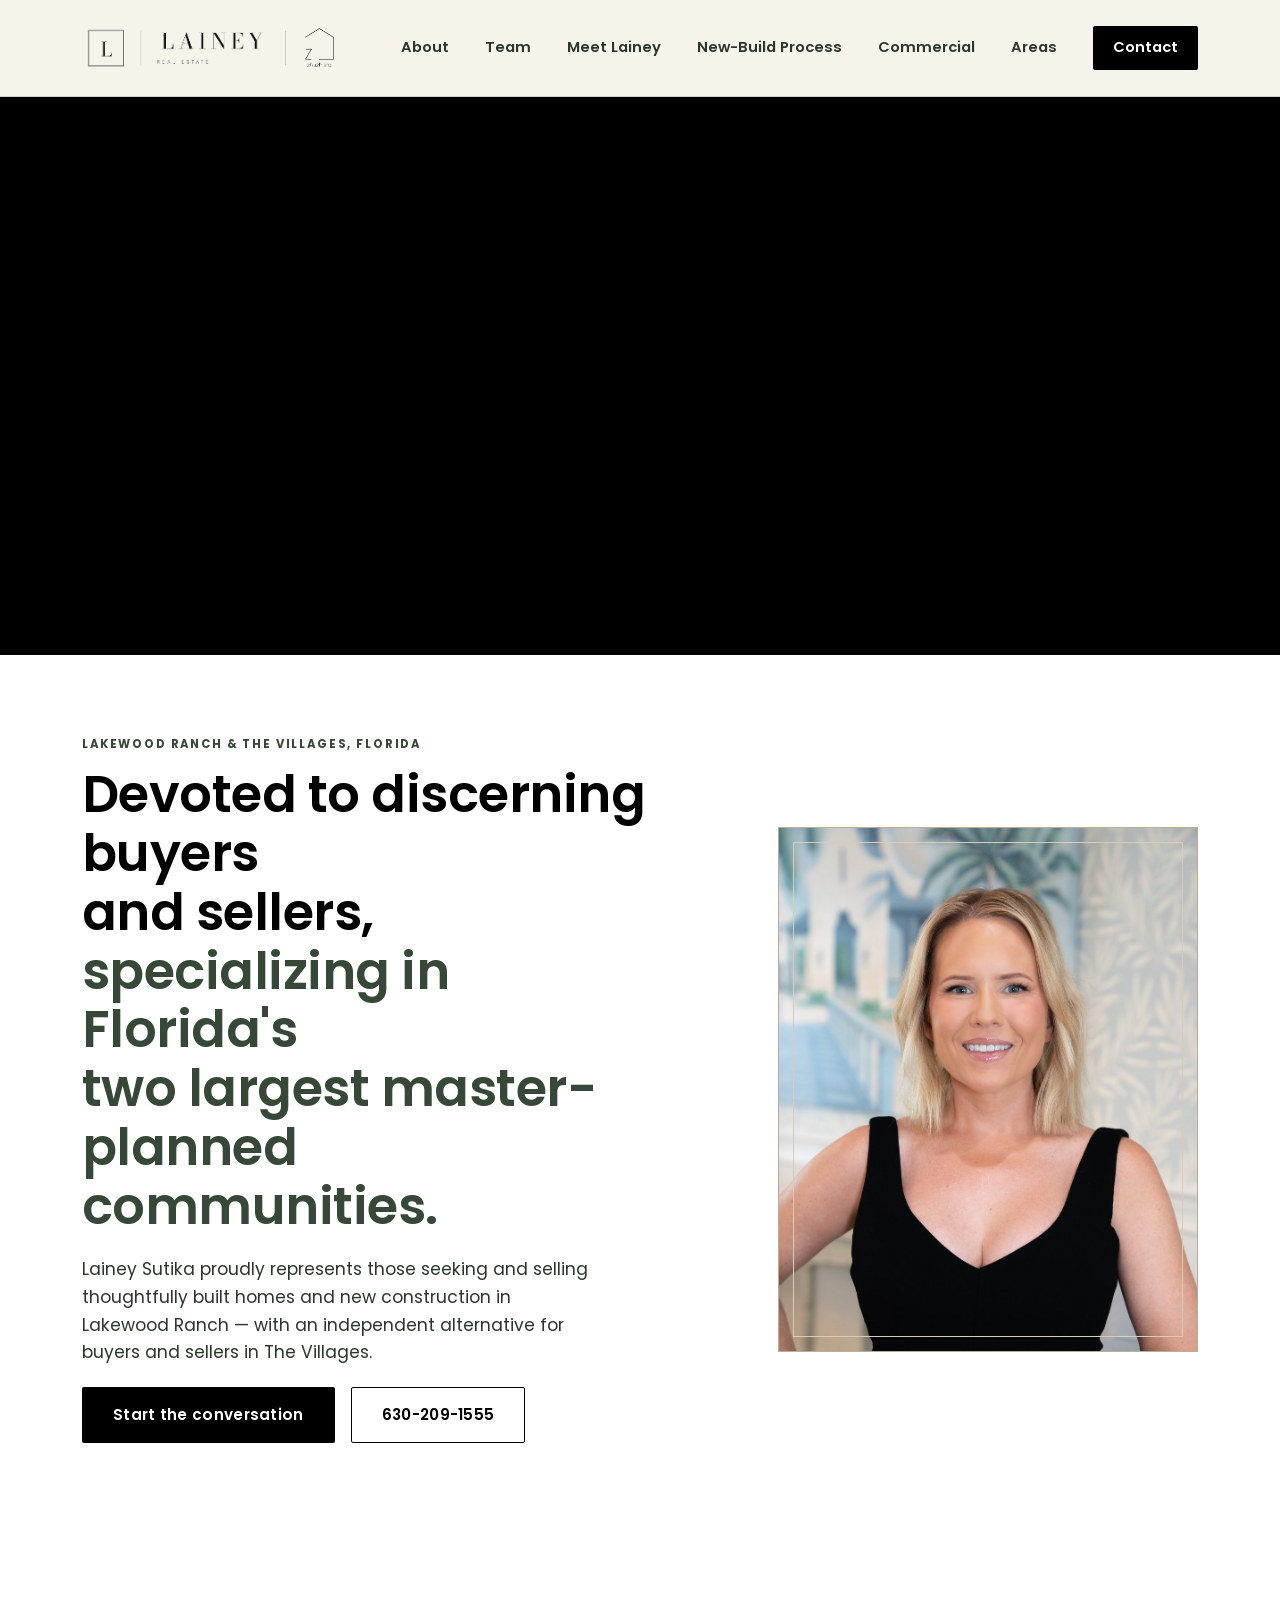
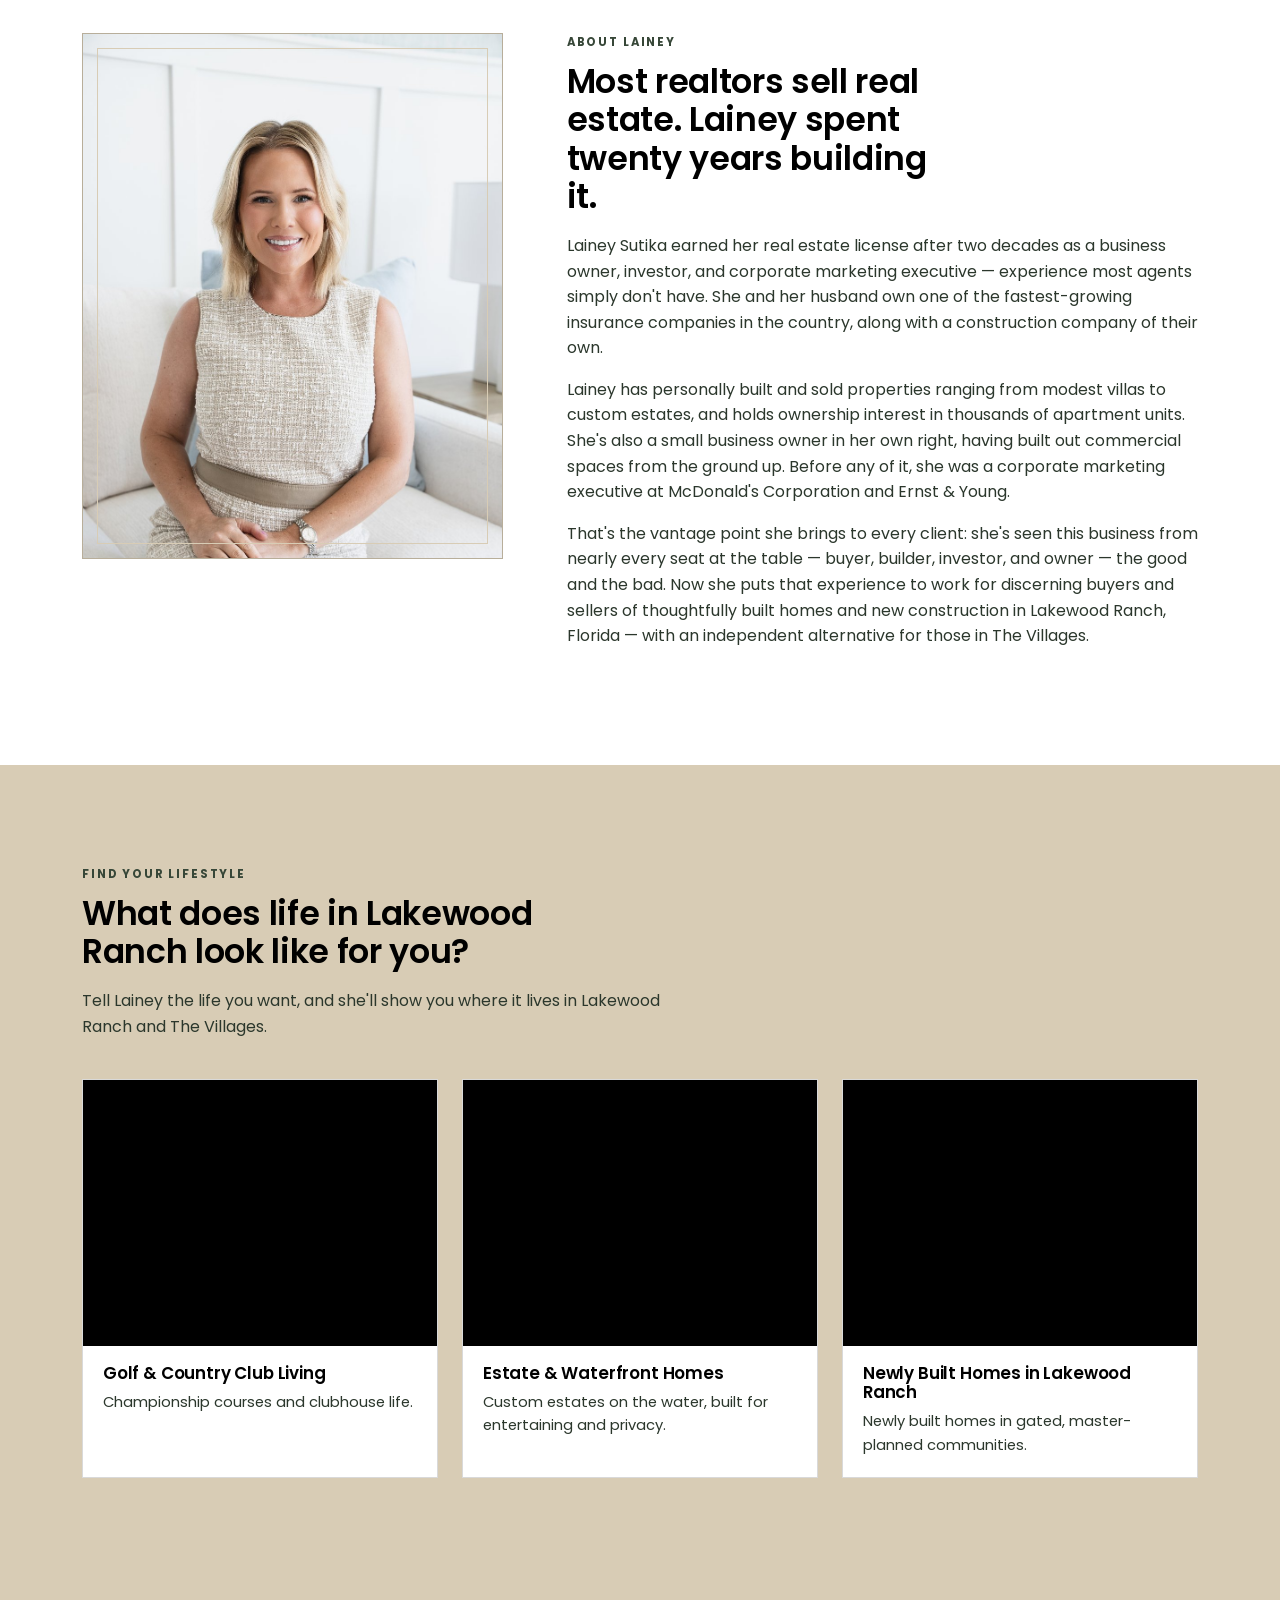
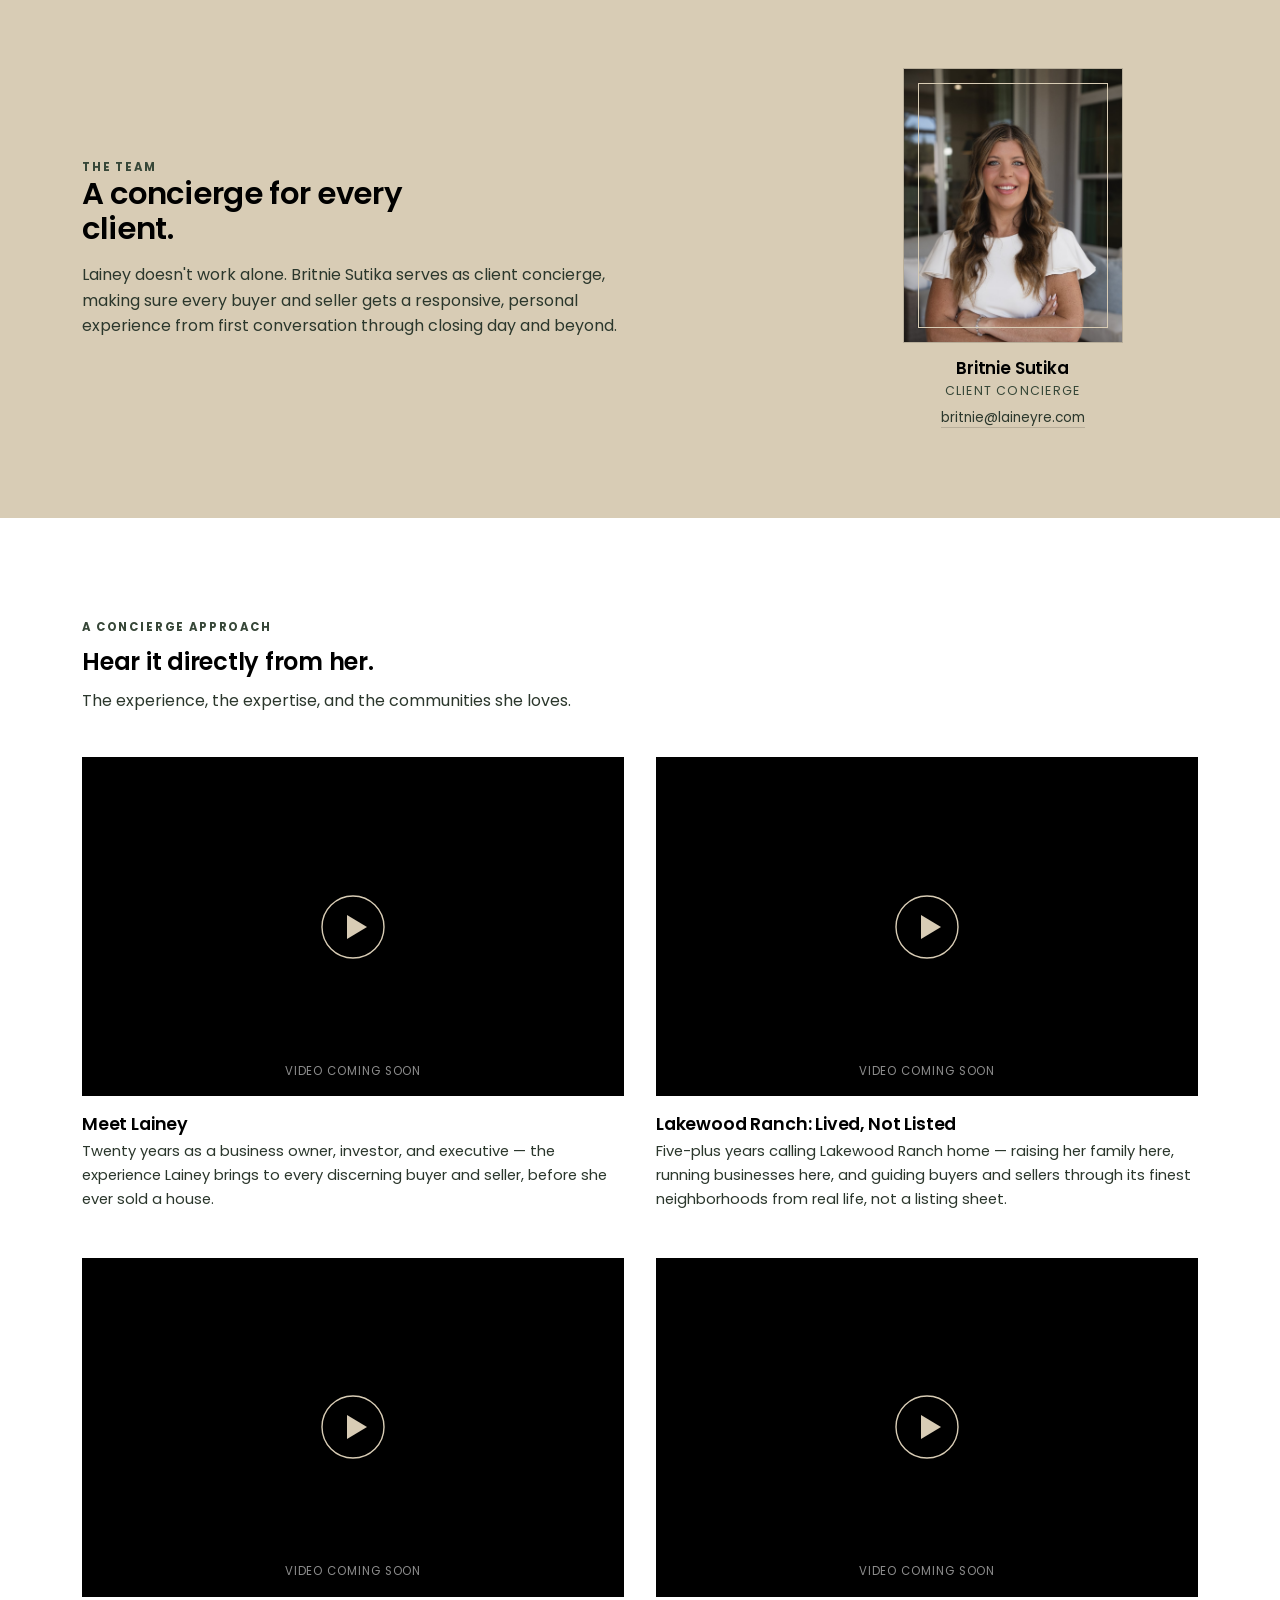
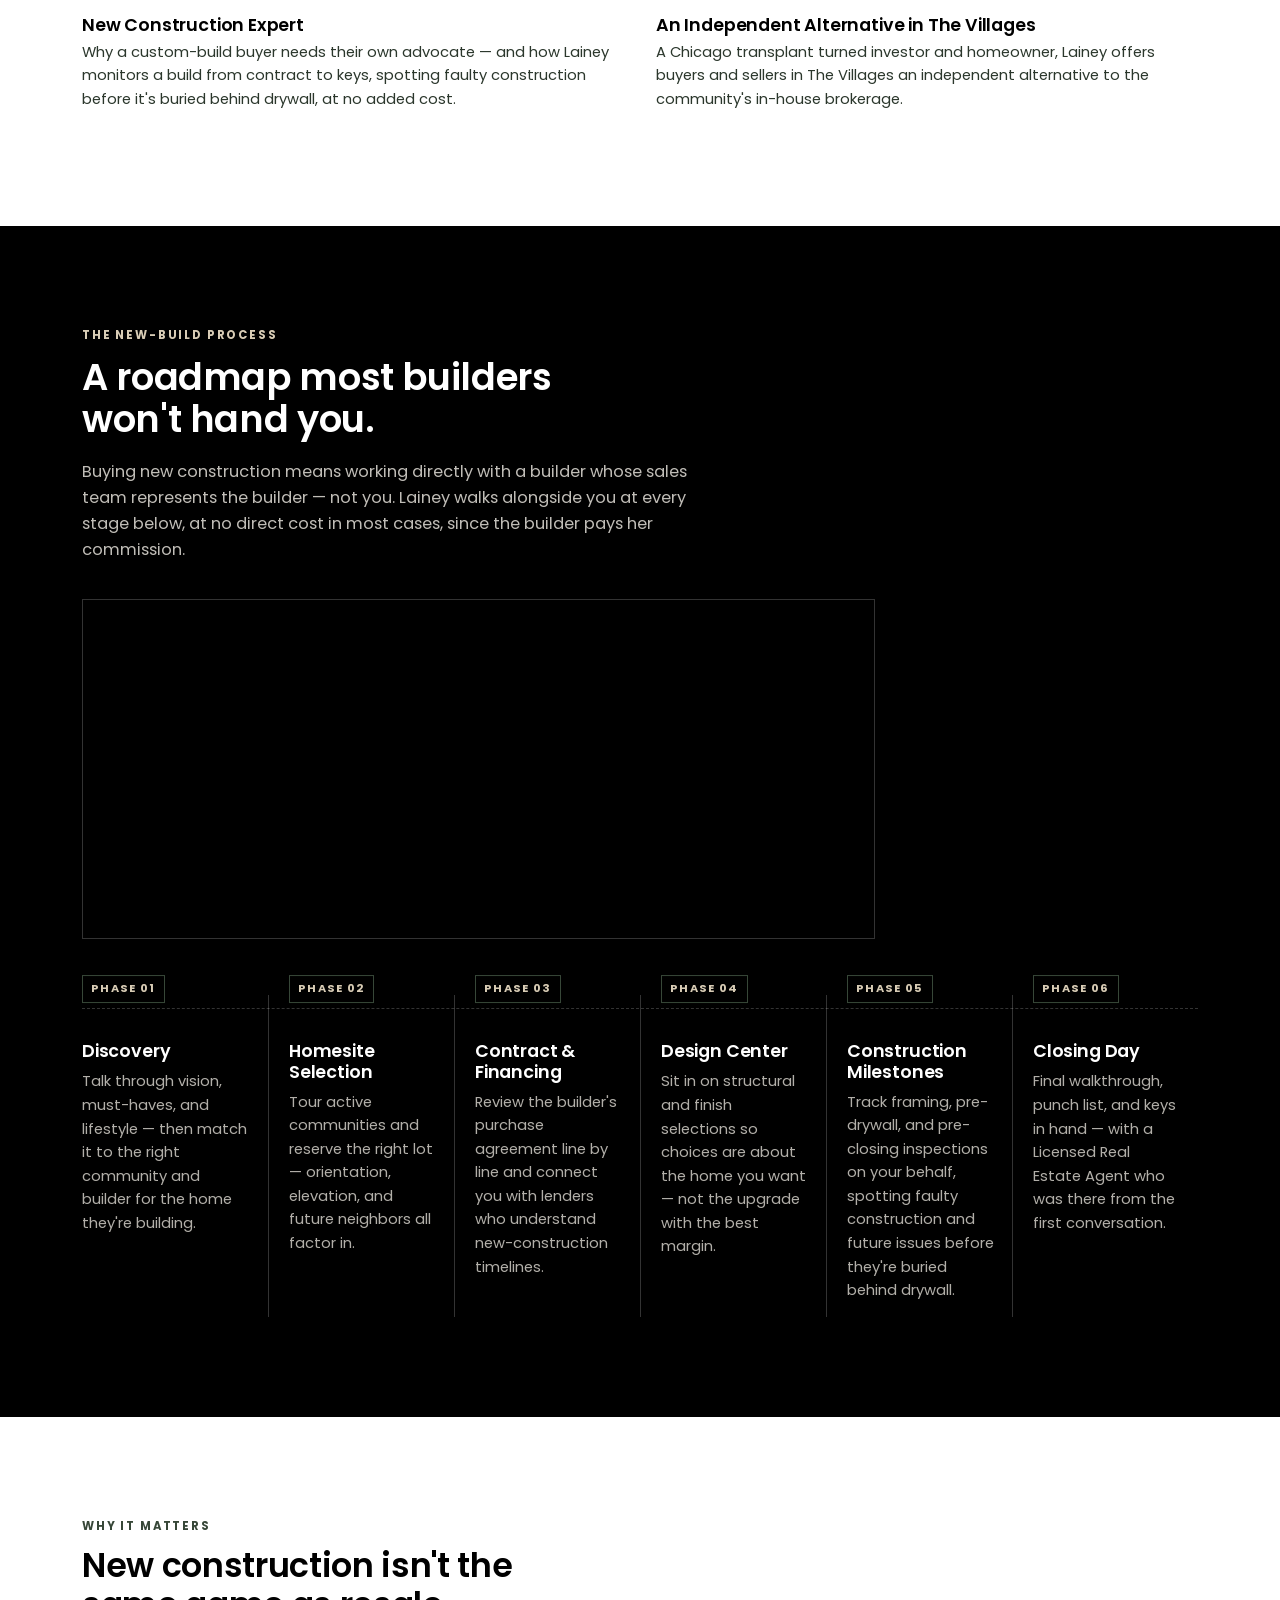
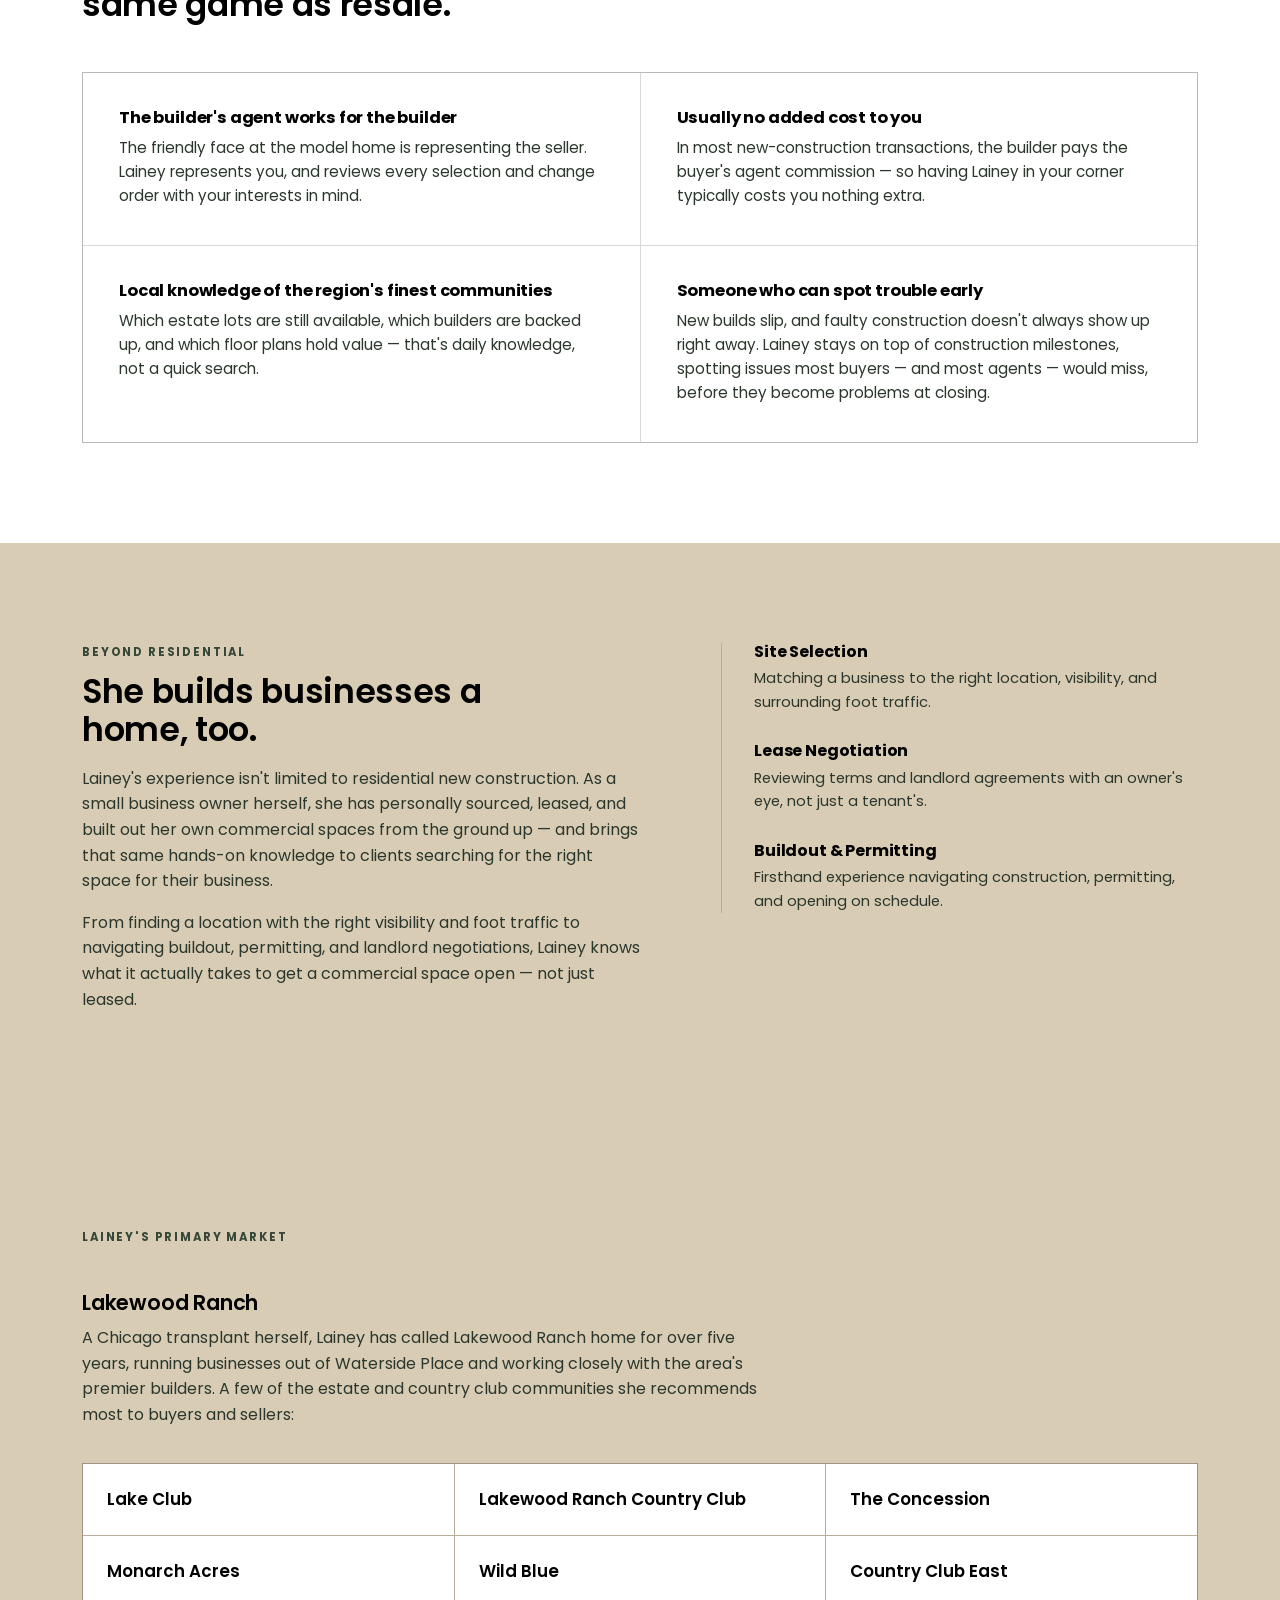
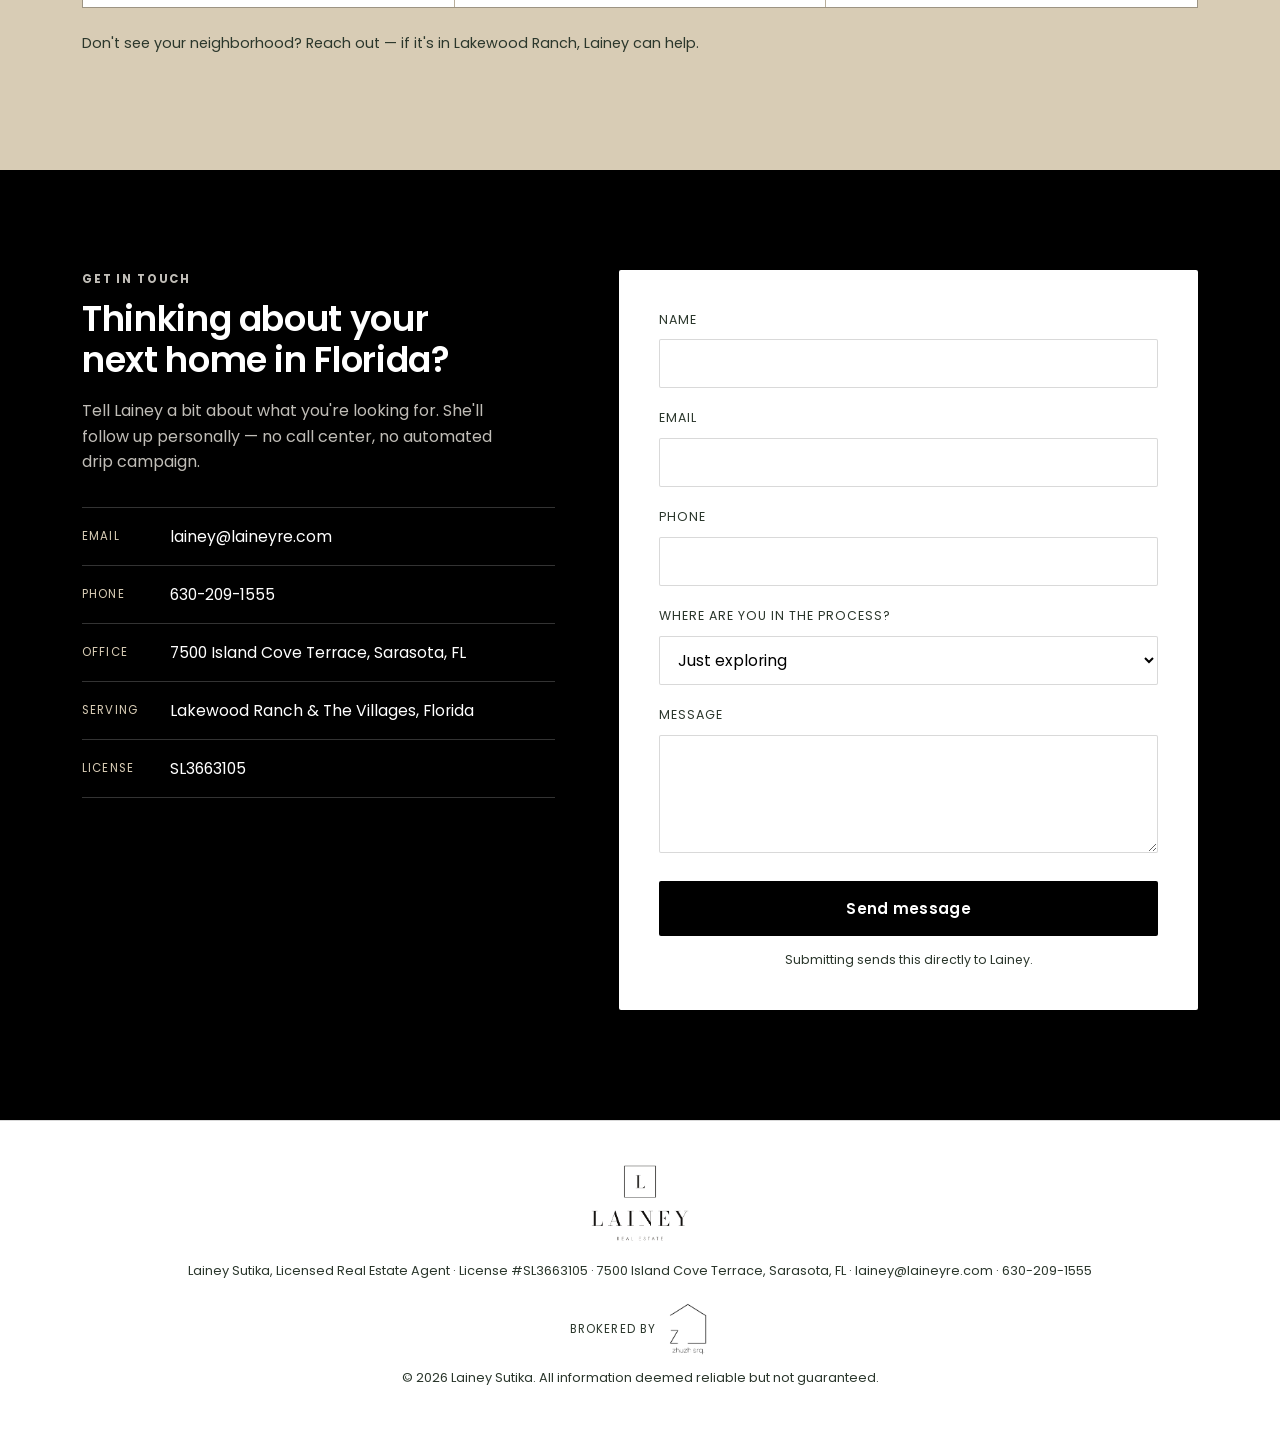
==== commit 7040bf50: "Add files via upload" ====
--- a/index.html
+++ b/index.html
@@ -40,11 +40,12 @@
 
   <!-- HERO -->
   <section class="hero-video" id="top">
-    <div class="hero-media">
-      <video class="hero-bg-video" id="heroVideo" autoplay muted playsinline preload="auto"
-        data-playlist='["videos/hero-background.mp4","videos/garage-construction.mp4","videos/meet-lainey.mp4","videos/broll-7.mp4","videos/new-construction-expert.mp4","videos/broll-1.mp4","videos/the-villages.mp4"]'>
+    <div class="hero-media" id="heroMedia"
+      data-playlist='["videos/hero-background.mp4","videos/front-door-welcome.mp4","videos/lake-club-circle.mp4","videos/garage-construction.mp4","videos/meet-lainey.mp4","videos/broll-7.mp4","videos/office-shot.mp4","videos/new-construction-expert.mp4","videos/broll-1.mp4","videos/the-villages.mp4"]'>
+      <video class="hero-bg-video is-active" id="heroVideoA" autoplay muted playsinline preload="auto">
         <source src="videos/hero-background.mp4" type="video/mp4">
       </video>
+      <video class="hero-bg-video" id="heroVideoB" muted playsinline preload="auto"></video>
     </div>
   </section>
 
@@ -102,16 +103,16 @@
         </a>
         <a href="#areas" class="lifestyle-card">
           <div class="lifestyle-photo-frame lifestyle-video-frame">
-            <video src="videos/broll-1.mp4" autoplay muted loop playsinline></video>
+            <video src="videos/lakewood-ranch-specialty.mp4" autoplay muted loop playsinline></video>
           </div>
           <h3>Estate &amp; Waterfront Homes</h3>
           <p>Custom estates on the water, built for entertaining and privacy.</p>
         </a>
         <a href="#areas" class="lifestyle-card">
           <div class="lifestyle-photo-frame lifestyle-video-frame">
-            <video src="videos/the-villages.mp4" autoplay muted loop playsinline></video>
-          </div>
-          <h3>Gated New Construction</h3>
+            <video src="videos/inside-construction.mp4" autoplay muted loop playsinline></video>
+          </div>
+          <h3>Newly Built Homes in Lakewood Ranch</h3>
           <p>Newly built homes in gated, master-planned communities.</p>
         </a>
       </div>
@@ -198,7 +199,7 @@
       <p class="roadmap-sub">Buying new construction means working directly with a builder whose sales team represents the builder &mdash; not you. Lainey walks alongside you at every stage below, at no direct cost in most cases, since the builder pays her commission.</p>
 
       <div class="roadmap-video-frame">
-        <video src="videos/new-construction-expert.mp4" autoplay muted loop playsinline></video>
+        <video src="videos/inside-construction.mp4" autoplay muted loop playsinline></video>
       </div>
 
       <ol class="phase-strip">
--- a/styles.css
+++ b/styles.css
@@ -212,12 +212,20 @@
   background: var(--ink);
 }
 .hero-bg-video{
+  position: absolute;
+  inset: 0;
   width: 100%;
   height: 100%;
   object-fit: cover;
   object-position: center 30%;
   display: block;
   background: var(--ink);
+  filter: brightness(0.72) contrast(1.08);
+  opacity: 0;
+  transition: opacity 0.9s ease;
+}
+.hero-bg-video.is-active{
+  opacity: 1;
 }
 
 /* ===== Hero Text (separate from video) ===== */
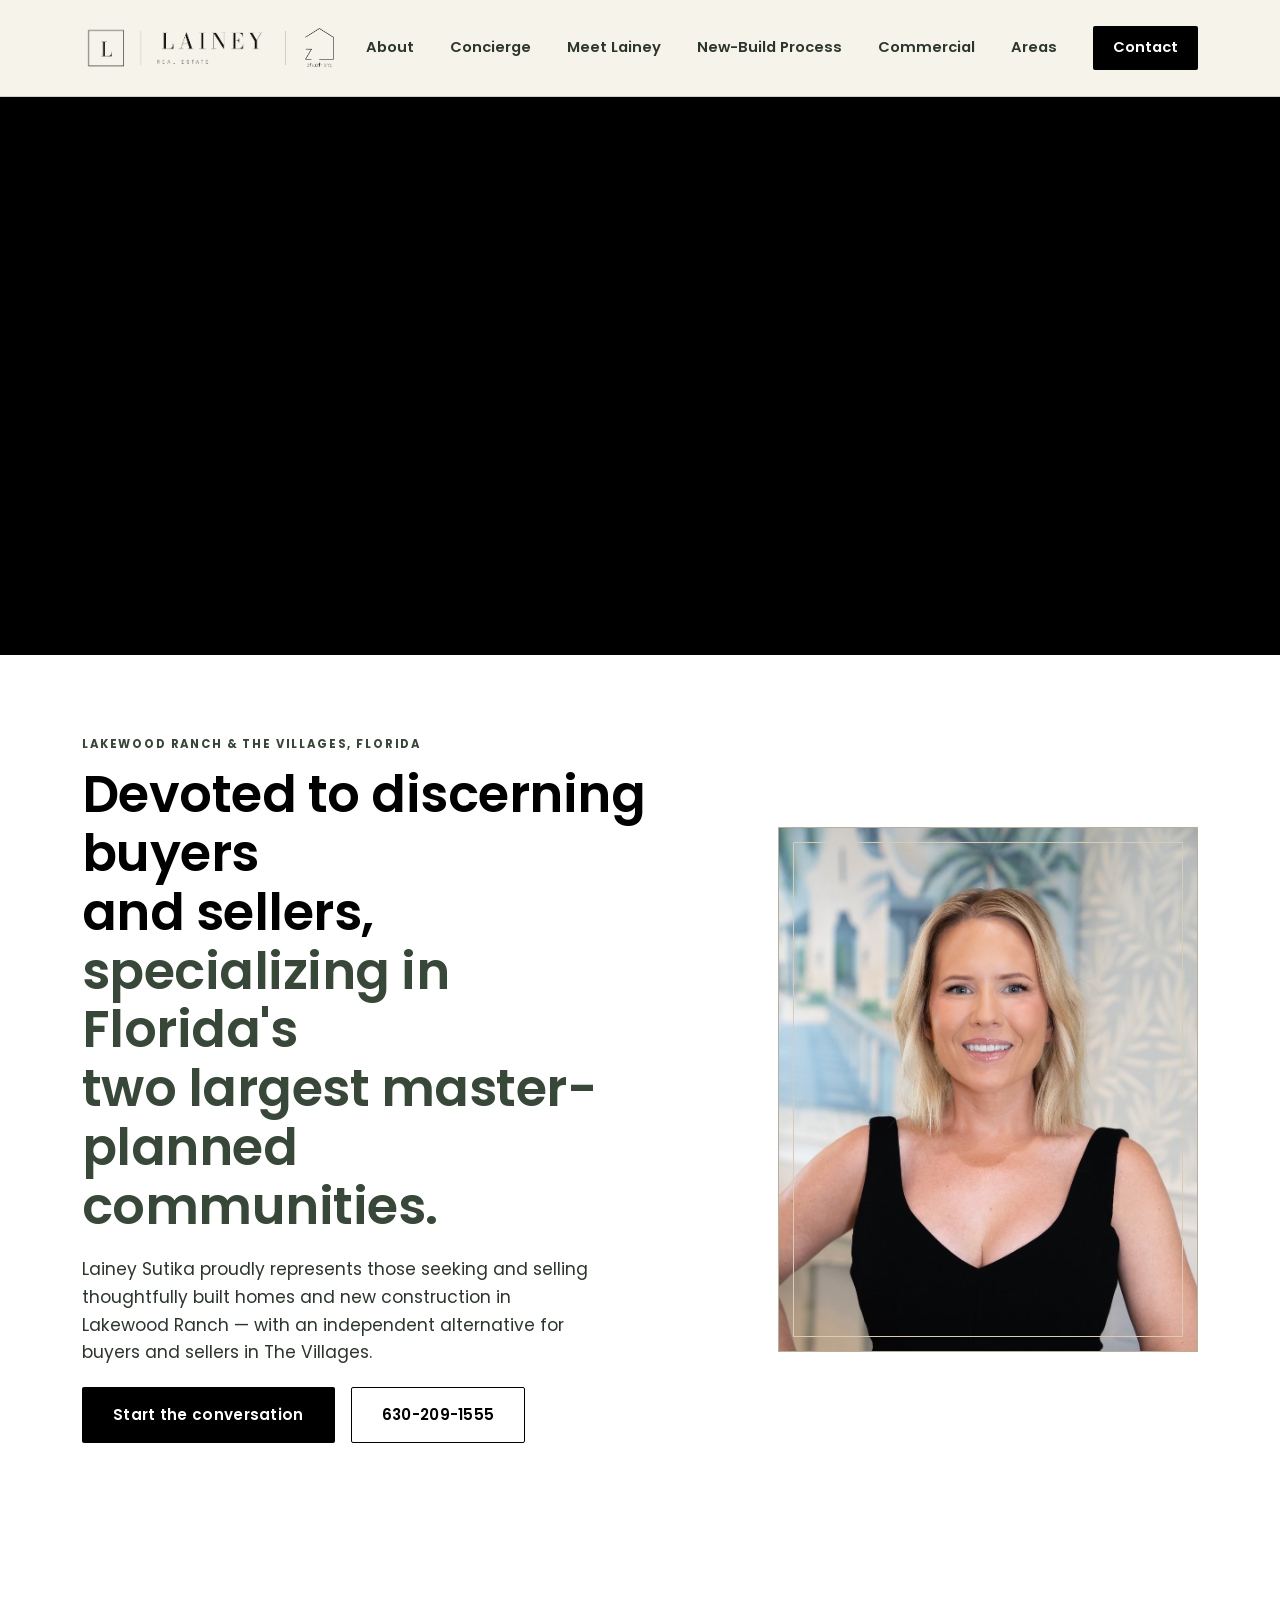
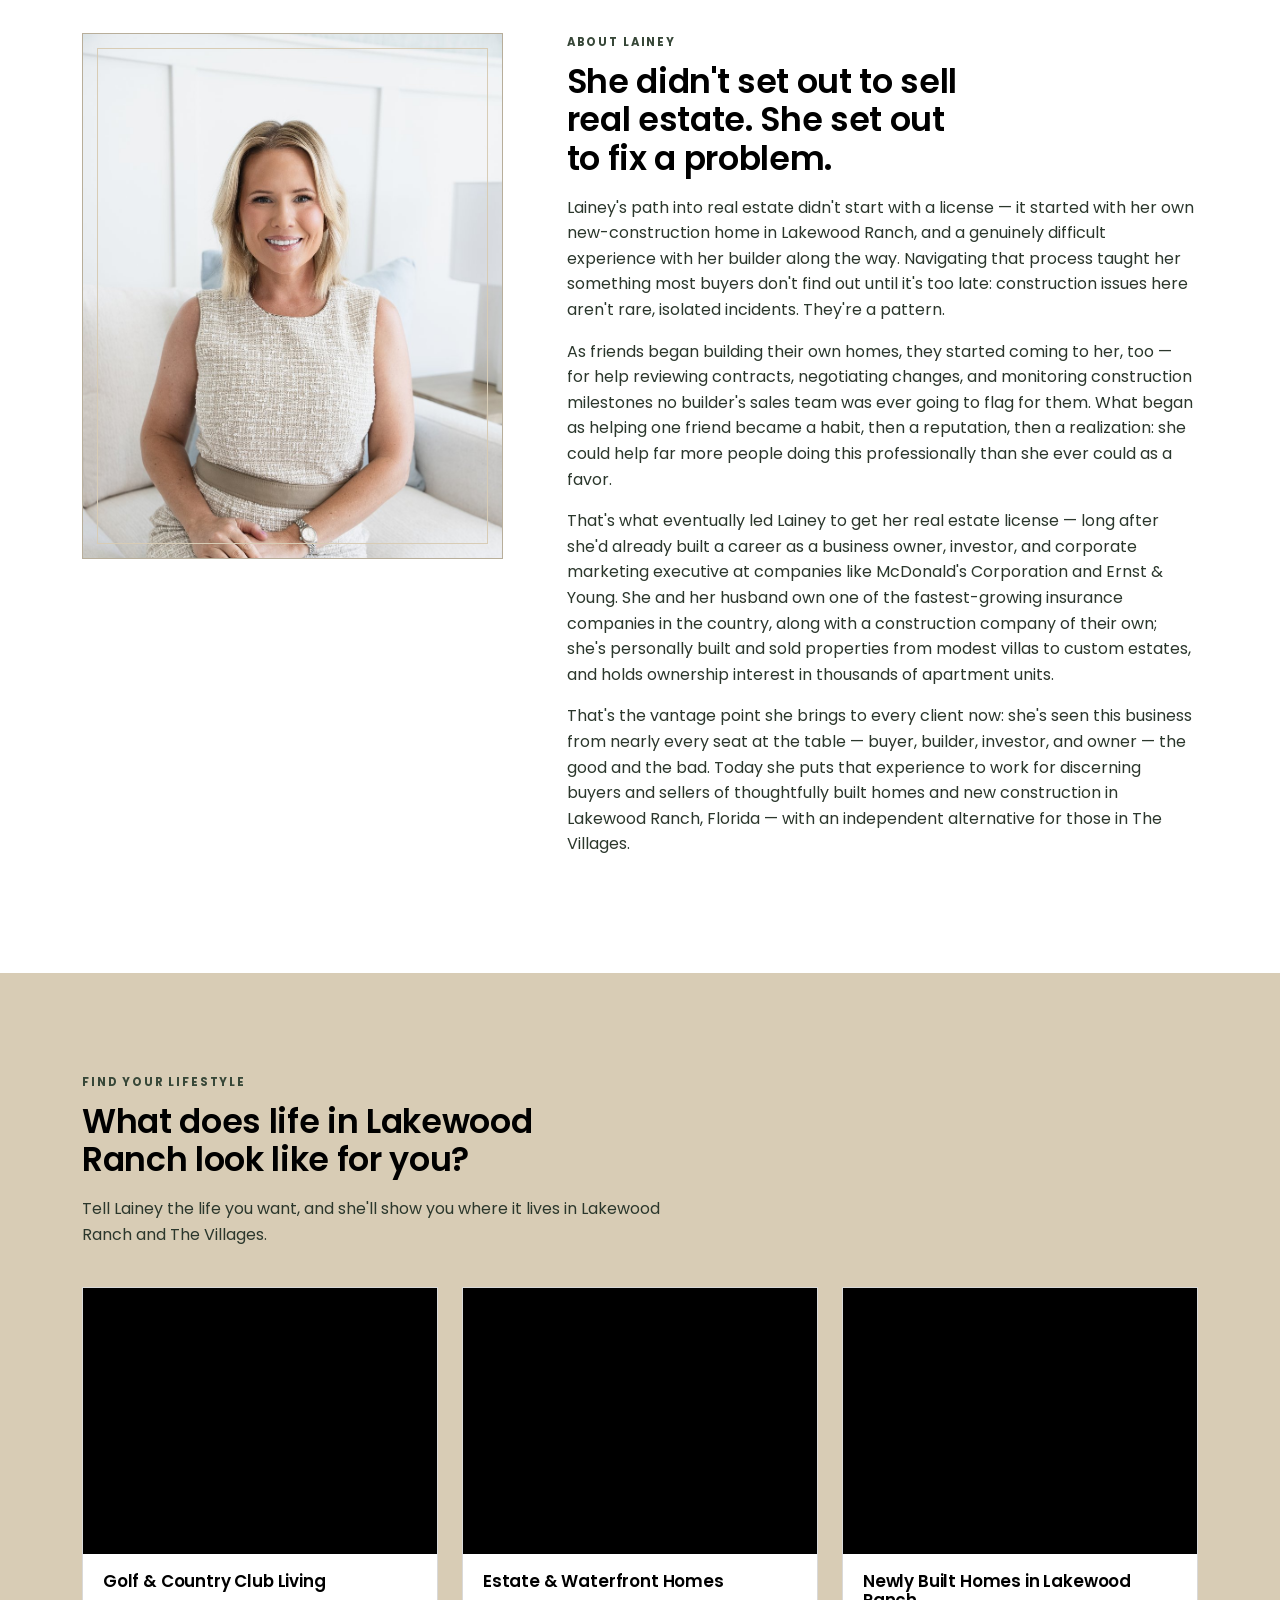
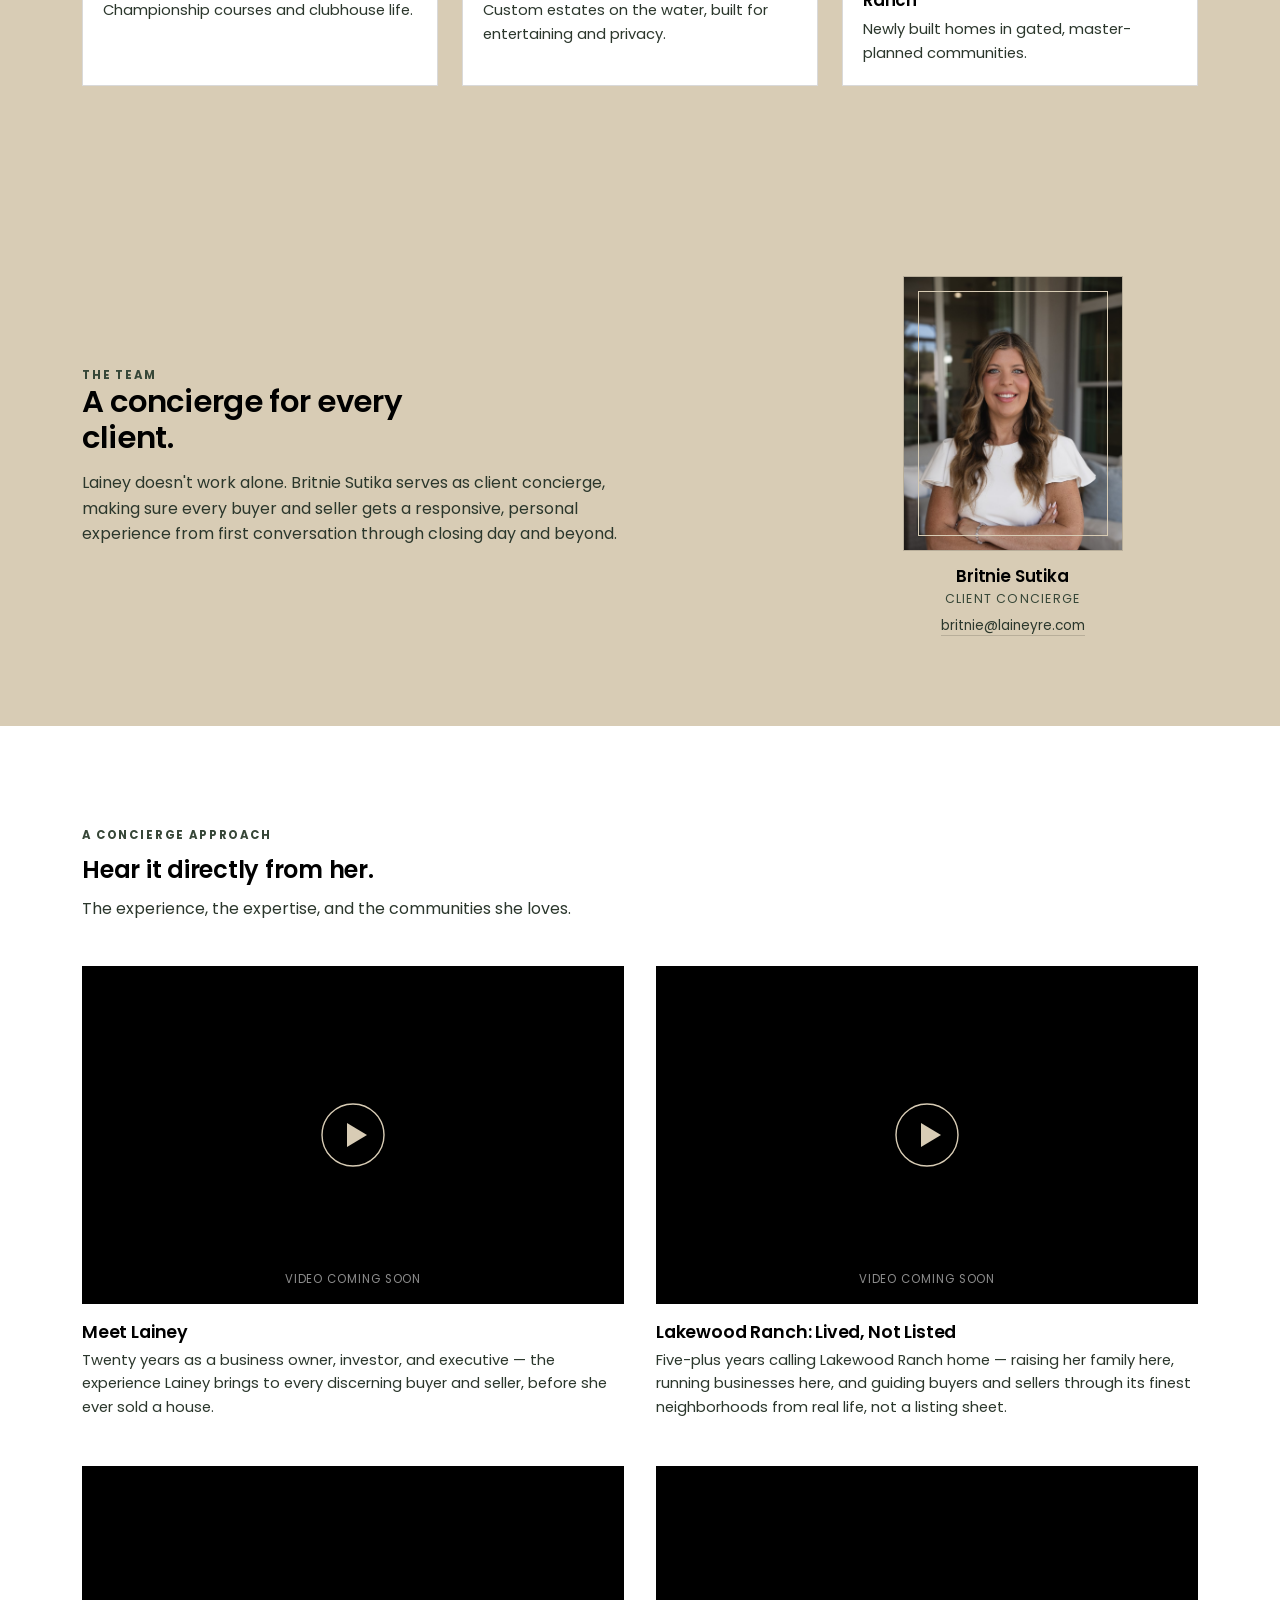
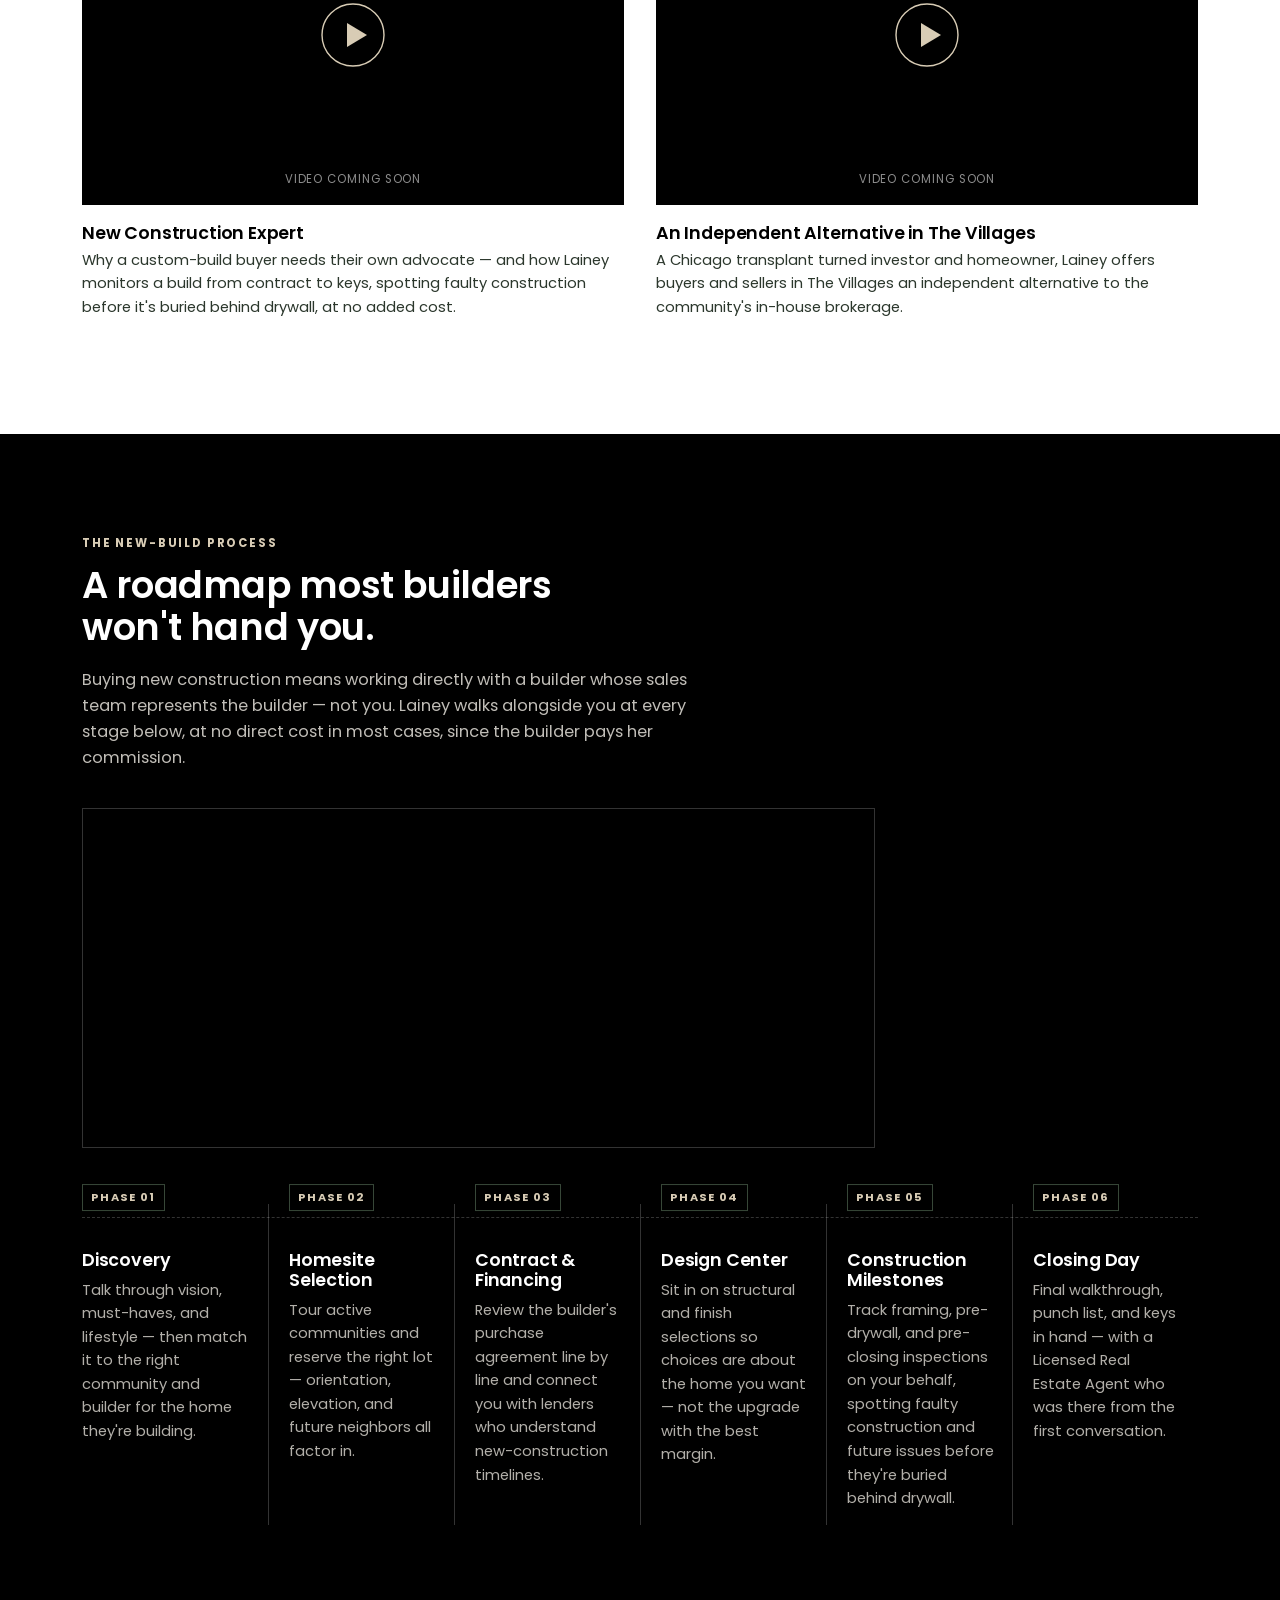
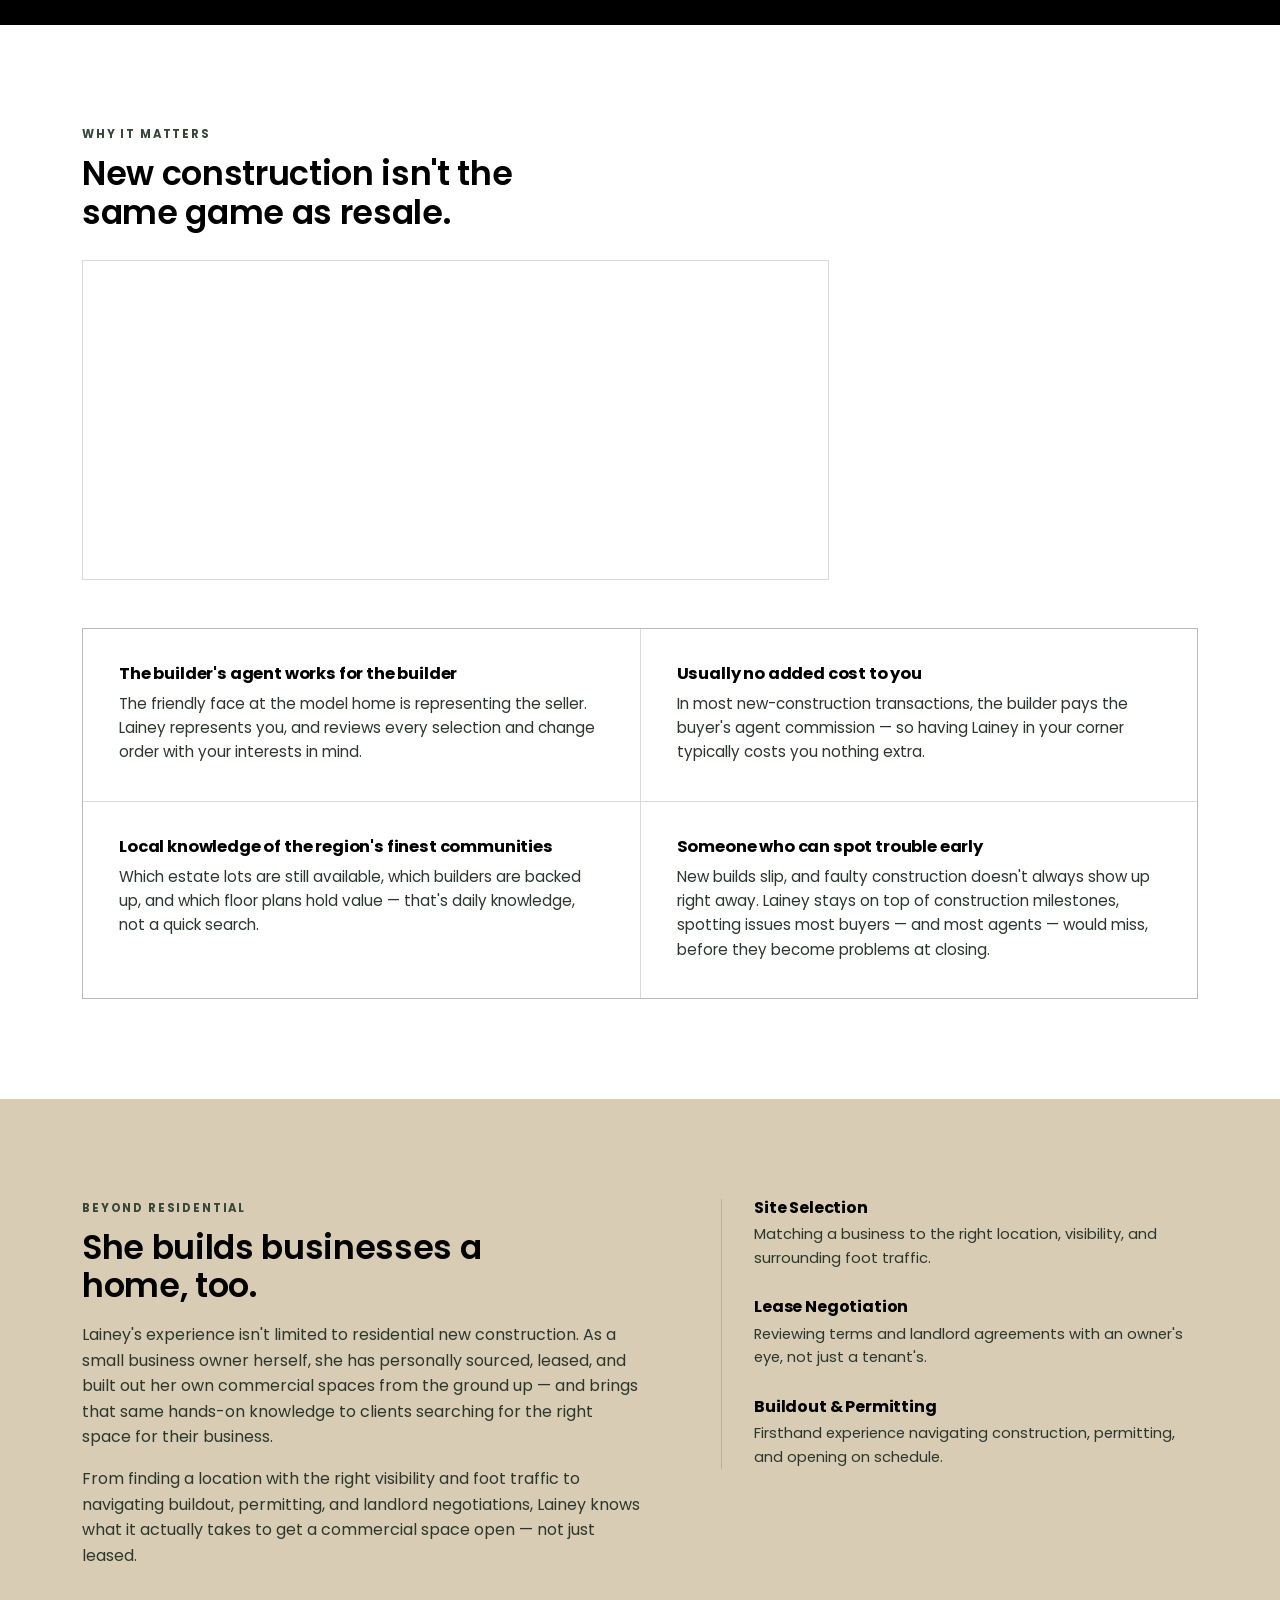
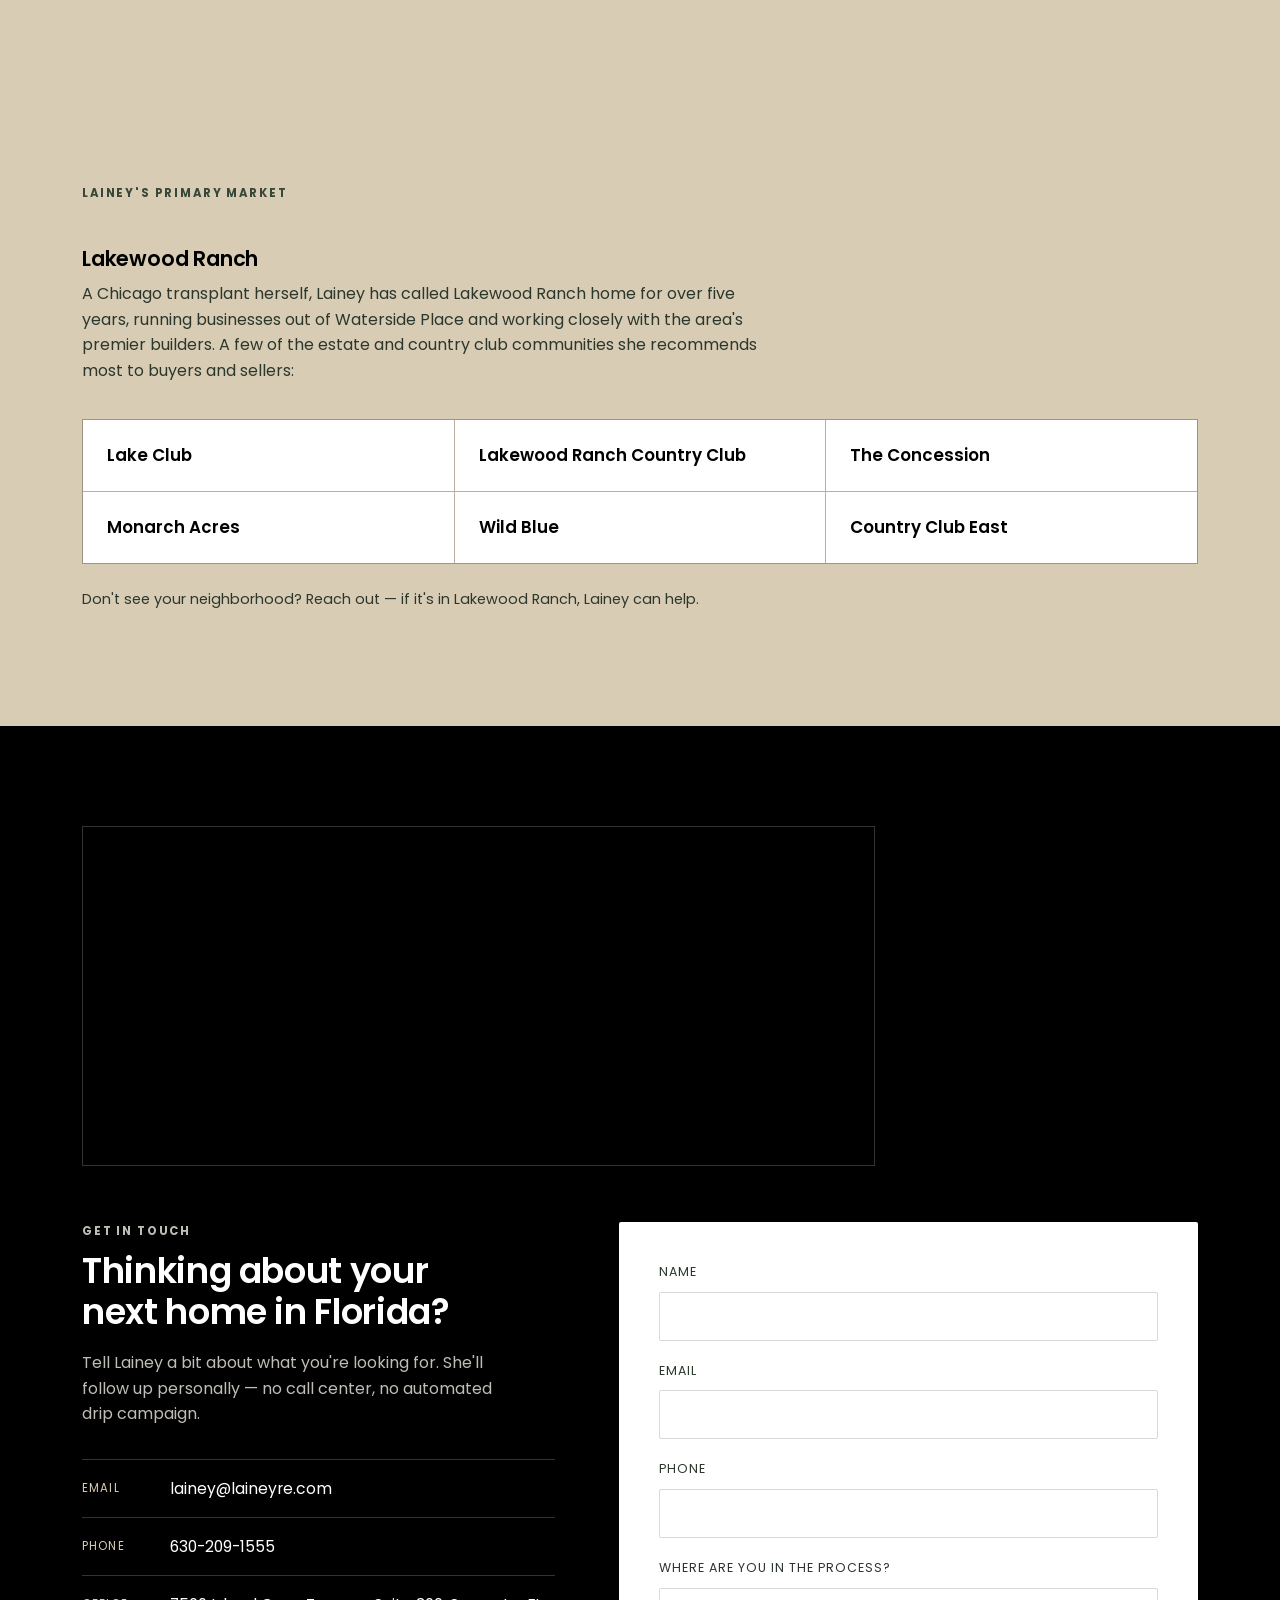
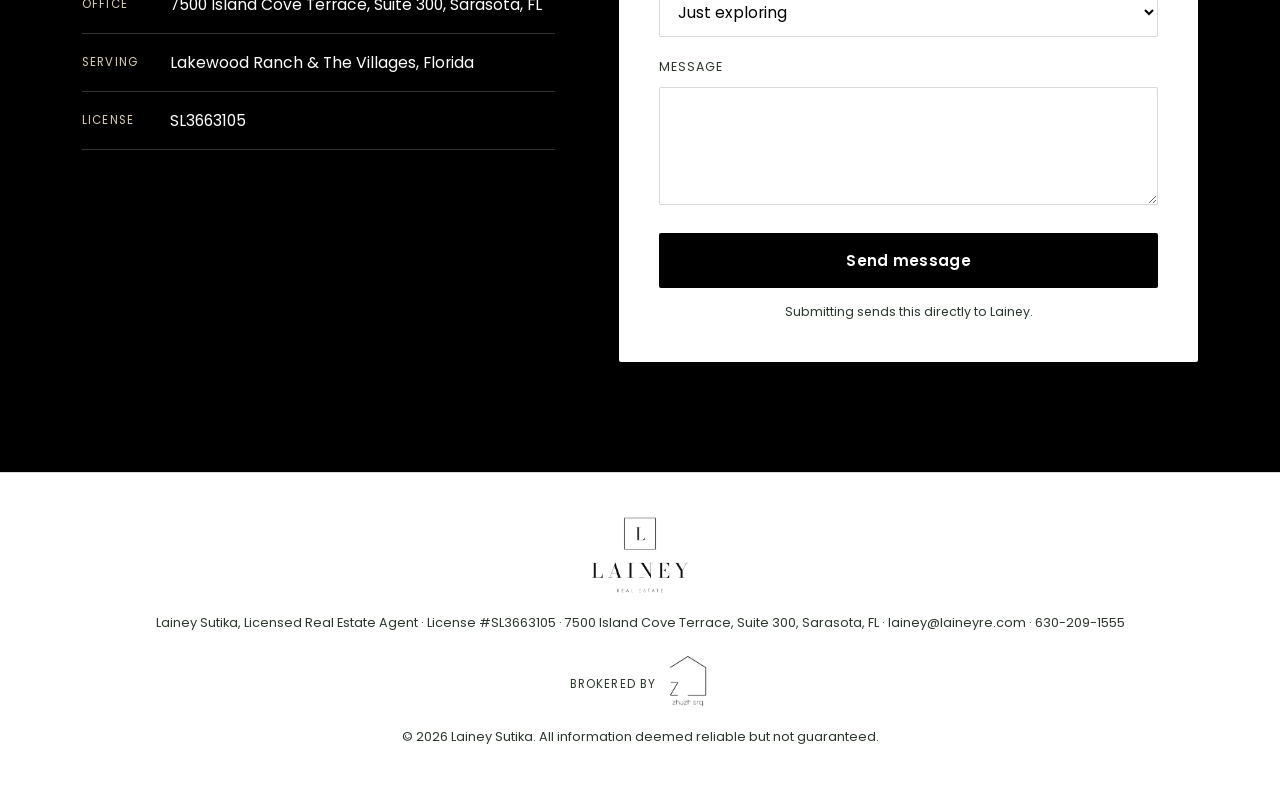
==== commit b48b0053: "Add files via upload" ====
--- a/index.html
+++ b/index.html
@@ -19,14 +19,16 @@
     <div class="brand-group">
       <a href="#top" class="brand"><img src="images/lainey-logo-horizontal-t.png" alt="Lainey Real Estate" class="brand-logo"></a>
       <span class="brand-divider" aria-hidden="true"></span>
-      <img src="images/broker-logo-light.png" alt="zhuzh srq. brokerage" class="header-broker-logo">
+      <a href="https://www.zhuzhsrq.com/" target="_blank" rel="noopener">
+        <img src="images/broker-logo-light.png" alt="zhuzh srq. brokerage" class="header-broker-logo">
+      </a>
     </div>
     <button class="nav-toggle" id="navToggle" aria-expanded="false" aria-controls="primaryNav" aria-label="Toggle menu">
       <span></span><span></span><span></span>
     </button>
     <nav class="primary-nav" id="primaryNav">
       <a href="#about">About</a>
-      <a href="#team">Team</a>
+      <a href="#team">Concierge</a>
       <a href="#concierge">Meet Lainey</a>
       <a href="#roadmap">New-Build Process</a>
       <a href="#commercial">Commercial</a>
@@ -79,10 +81,11 @@
       </div>
       <div class="about-copy">
         <p class="eyebrow">About Lainey</p>
-        <h2>Most realtors sell real estate. Lainey spent twenty years building it.</h2>
-        <p>Lainey Sutika earned her real estate license after two decades as a business owner, investor, and corporate marketing executive &mdash; experience most agents simply don't have. She and her husband own one of the fastest-growing insurance companies in the country, along with a construction company of their own.</p>
-        <p>Lainey has personally built and sold properties ranging from modest villas to custom estates, and holds ownership interest in thousands of apartment units. She's also a small business owner in her own right, having built out commercial spaces from the ground up. Before any of it, she was a corporate marketing executive at McDonald's Corporation and Ernst &amp; Young.</p>
-        <p>That's the vantage point she brings to every client: she's seen this business from nearly every seat at the table &mdash; buyer, builder, investor, and owner &mdash; the good and the bad. Now she puts that experience to work for discerning buyers and sellers of thoughtfully built homes and new construction in Lakewood Ranch, Florida &mdash; with an independent alternative for those in The Villages.</p>
+        <h2>She didn't set out to sell real estate. She set out to fix a problem.</h2>
+        <p>Lainey's path into real estate didn't start with a license &mdash; it started with her own new-construction home in Lakewood Ranch, and a genuinely difficult experience with her builder along the way. Navigating that process taught her something most buyers don't find out until it's too late: construction issues here aren't rare, isolated incidents. They're a pattern.</p>
+        <p>As friends began building their own homes, they started coming to her, too &mdash; for help reviewing contracts, negotiating changes, and monitoring construction milestones no builder's sales team was ever going to flag for them. What began as helping one friend became a habit, then a reputation, then a realization: she could help far more people doing this professionally than she ever could as a favor.</p>
+        <p>That's what eventually led Lainey to get her real estate license &mdash; long after she'd already built a career as a business owner, investor, and corporate marketing executive at companies like McDonald's Corporation and Ernst &amp; Young. She and her husband own one of the fastest-growing insurance companies in the country, along with a construction company of their own; she's personally built and sold properties from modest villas to custom estates, and holds ownership interest in thousands of apartment units.</p>
+        <p>That's the vantage point she brings to every client now: she's seen this business from nearly every seat at the table &mdash; buyer, builder, investor, and owner &mdash; the good and the bad. Today she puts that experience to work for discerning buyers and sellers of thoughtfully built homes and new construction in Lakewood Ranch, Florida &mdash; with an independent alternative for those in The Villages.</p>
       </div>
     </div>
   </section>
@@ -199,7 +202,7 @@
       <p class="roadmap-sub">Buying new construction means working directly with a builder whose sales team represents the builder &mdash; not you. Lainey walks alongside you at every stage below, at no direct cost in most cases, since the builder pays her commission.</p>
 
       <div class="roadmap-video-frame">
-        <video src="videos/inside-construction.mp4" autoplay muted loop playsinline></video>
+        <video src="videos/front-of-house-construction.mp4" autoplay muted loop playsinline></video>
       </div>
 
       <ol class="phase-strip">
@@ -242,6 +245,11 @@
     <div class="wrap">
       <p class="eyebrow">Why It Matters</p>
       <h2>New construction isn't the same game as resale.</h2>
+
+      <div class="why-video-frame">
+        <video src="videos/close-up-office.mp4" autoplay muted loop playsinline></video>
+      </div>
+
       <div class="why-grid">
         <div class="why-card">
           <h3>The builder's agent works for the builder</h3>
@@ -313,6 +321,11 @@
 
   <!-- CONTACT -->
   <section class="contact" id="contact">
+    <div class="wrap">
+      <div class="contact-video-frame">
+        <video src="videos/office-3.mp4" autoplay muted loop playsinline></video>
+      </div>
+    </div>
     <div class="wrap contact-grid">
       <div class="contact-intro">
         <p class="eyebrow eyebrow-on-dark">Get In Touch</p>
@@ -321,7 +334,7 @@
         <ul class="contact-details">
           <li><span>Email</span><a href="mailto:lainey@laineyre.com">lainey@laineyre.com</a></li>
           <li><span>Phone</span><a href="tel:6302091555">630-209-1555</a></li>
-          <li><span>Office</span>7500 Island Cove Terrace, Sarasota, FL</li>
+          <li><span>Office</span>7500 Island Cove Terrace, Suite 300, Sarasota, FL</li>
           <li><span>Serving</span>Lakewood Ranch &amp; The Villages, Florida</li>
           <li><span>License</span>SL3663105</li>
         </ul>
@@ -361,10 +374,12 @@
 <footer class="site-footer">
   <div class="wrap footer-row">
     <img src="images/lainey-logo-stacked-t.png" alt="Lainey Real Estate" class="brand-footer-logo">
-    <p class="footer-fine">Lainey Sutika, Licensed Real Estate Agent &middot; License #SL3663105 &middot; 7500 Island Cove Terrace, Sarasota, FL &middot; <a href="mailto:lainey@laineyre.com">lainey@laineyre.com</a> &middot; <a href="tel:6302091555">630-209-1555</a></p>
+    <p class="footer-fine">Lainey Sutika, Licensed Real Estate Agent &middot; License #SL3663105 &middot; 7500 Island Cove Terrace, Suite 300, Sarasota, FL &middot; <a href="mailto:lainey@laineyre.com">lainey@laineyre.com</a> &middot; <a href="tel:6302091555">630-209-1555</a></p>
     <div class="brokerage-line">
       <span class="brokerage-label">Brokered by</span>
-      <img src="images/broker-logo-light.png" alt="zhuzh srq. brokerage" class="broker-logo">
+      <a href="https://www.zhuzhsrq.com/" target="_blank" rel="noopener">
+        <img src="images/broker-logo-light.png" alt="zhuzh srq. brokerage" class="broker-logo">
+      </a>
     </div>
     <p class="footer-fine">&copy; <span id="year"></span> Lainey Sutika. All information deemed reliable but not guaranteed.</p>
   </div>
--- a/styles.css
+++ b/styles.css
@@ -667,6 +667,19 @@
 
 /* ===== Why ===== */
 .why{ padding: 100px 0; }
+.why-video-frame{
+  aspect-ratio: 21 / 9;
+  max-height: 320px;
+  overflow: hidden;
+  border: 1px solid var(--line);
+  margin: 28px 0 40px;
+}
+.why-video-frame video{
+  width: 100%;
+  height: 100%;
+  object-fit: cover;
+  display: block;
+}
 .why h2{ font-size: clamp(1.6rem, 2.6vw, 2.1rem); max-width: 22ch; }
 .why-grid{
   display: grid;
@@ -740,6 +753,19 @@
 
 /* ===== Contact ===== */
 .contact{ background: var(--ink); color: var(--ivory); padding: 100px 0 110px; }
+.contact-video-frame{
+  aspect-ratio: 21 / 9;
+  max-height: 340px;
+  overflow: hidden;
+  border: 1px solid var(--line-on-dark);
+  margin-bottom: 56px;
+}
+.contact-video-frame video{
+  width: 100%;
+  height: 100%;
+  object-fit: cover;
+  display: block;
+}
 .contact-grid{
   display: grid;
   grid-template-columns: 0.9fr 1.1fr;
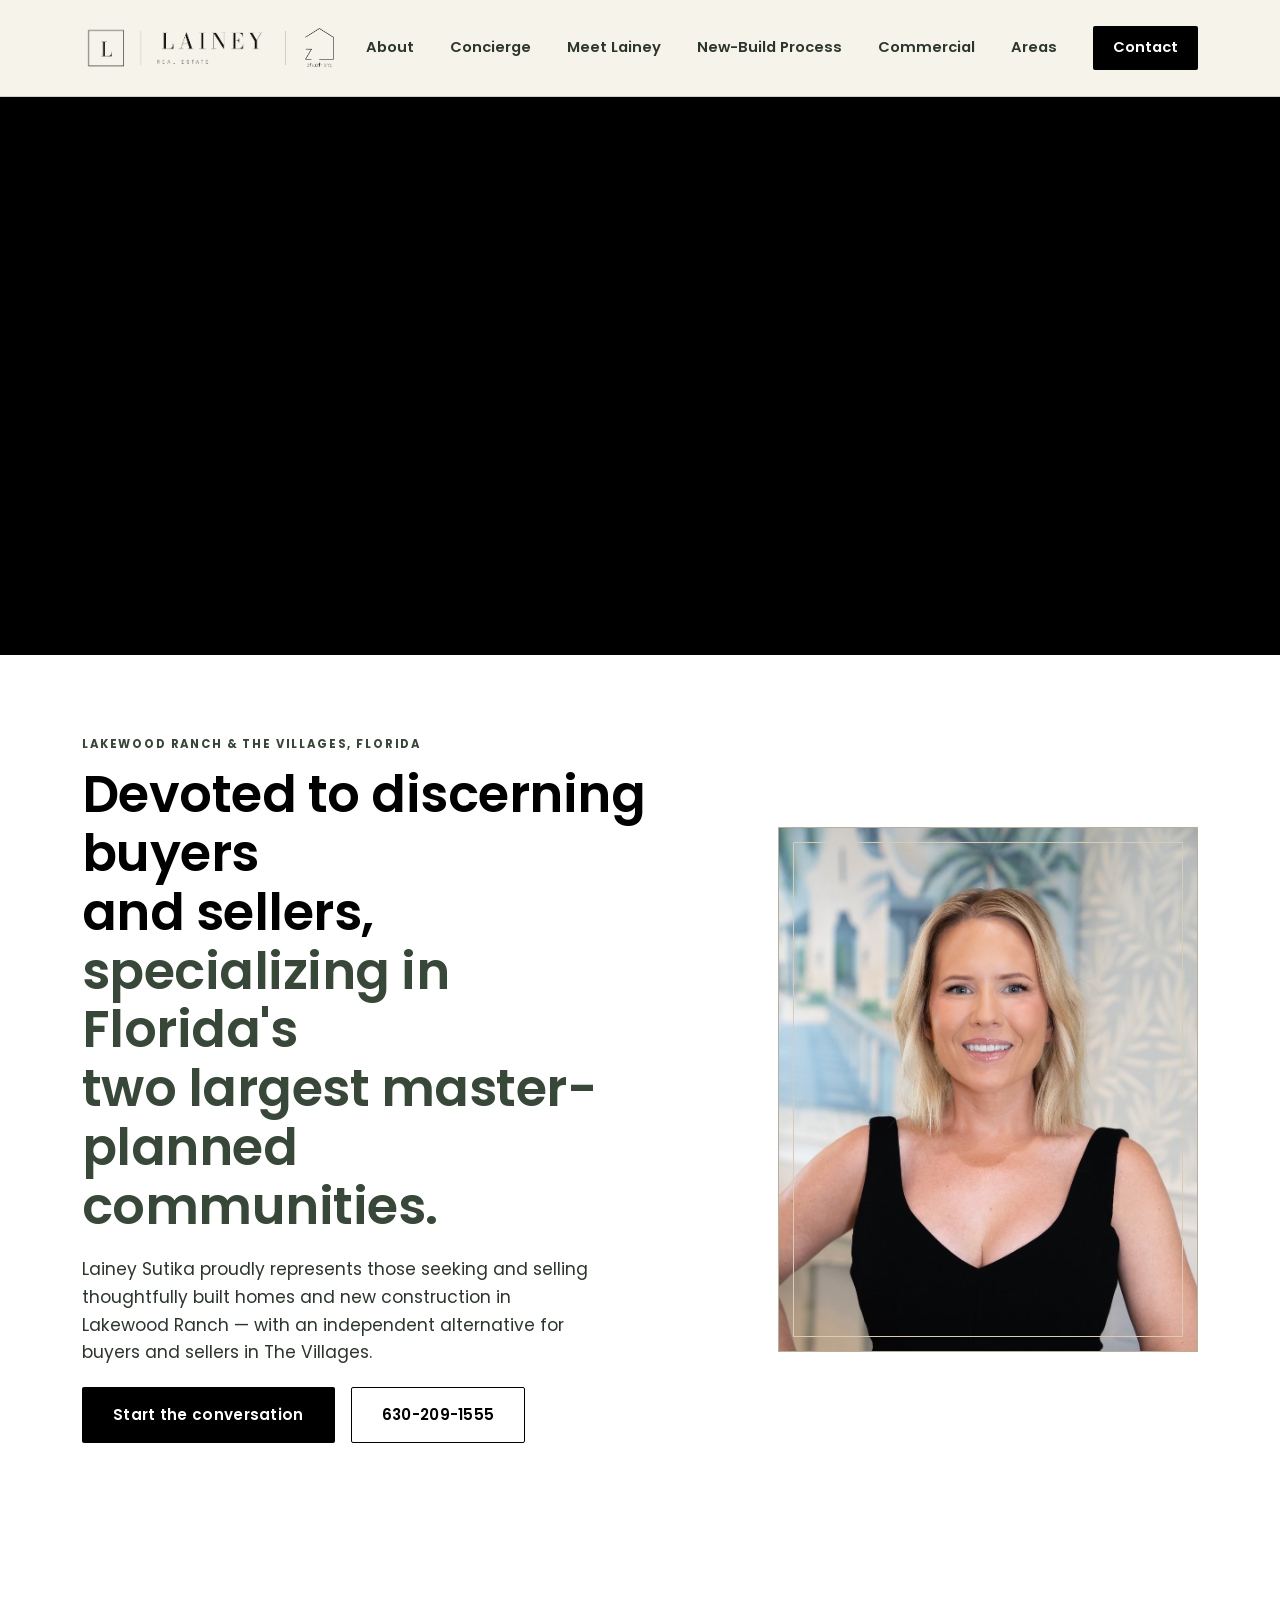
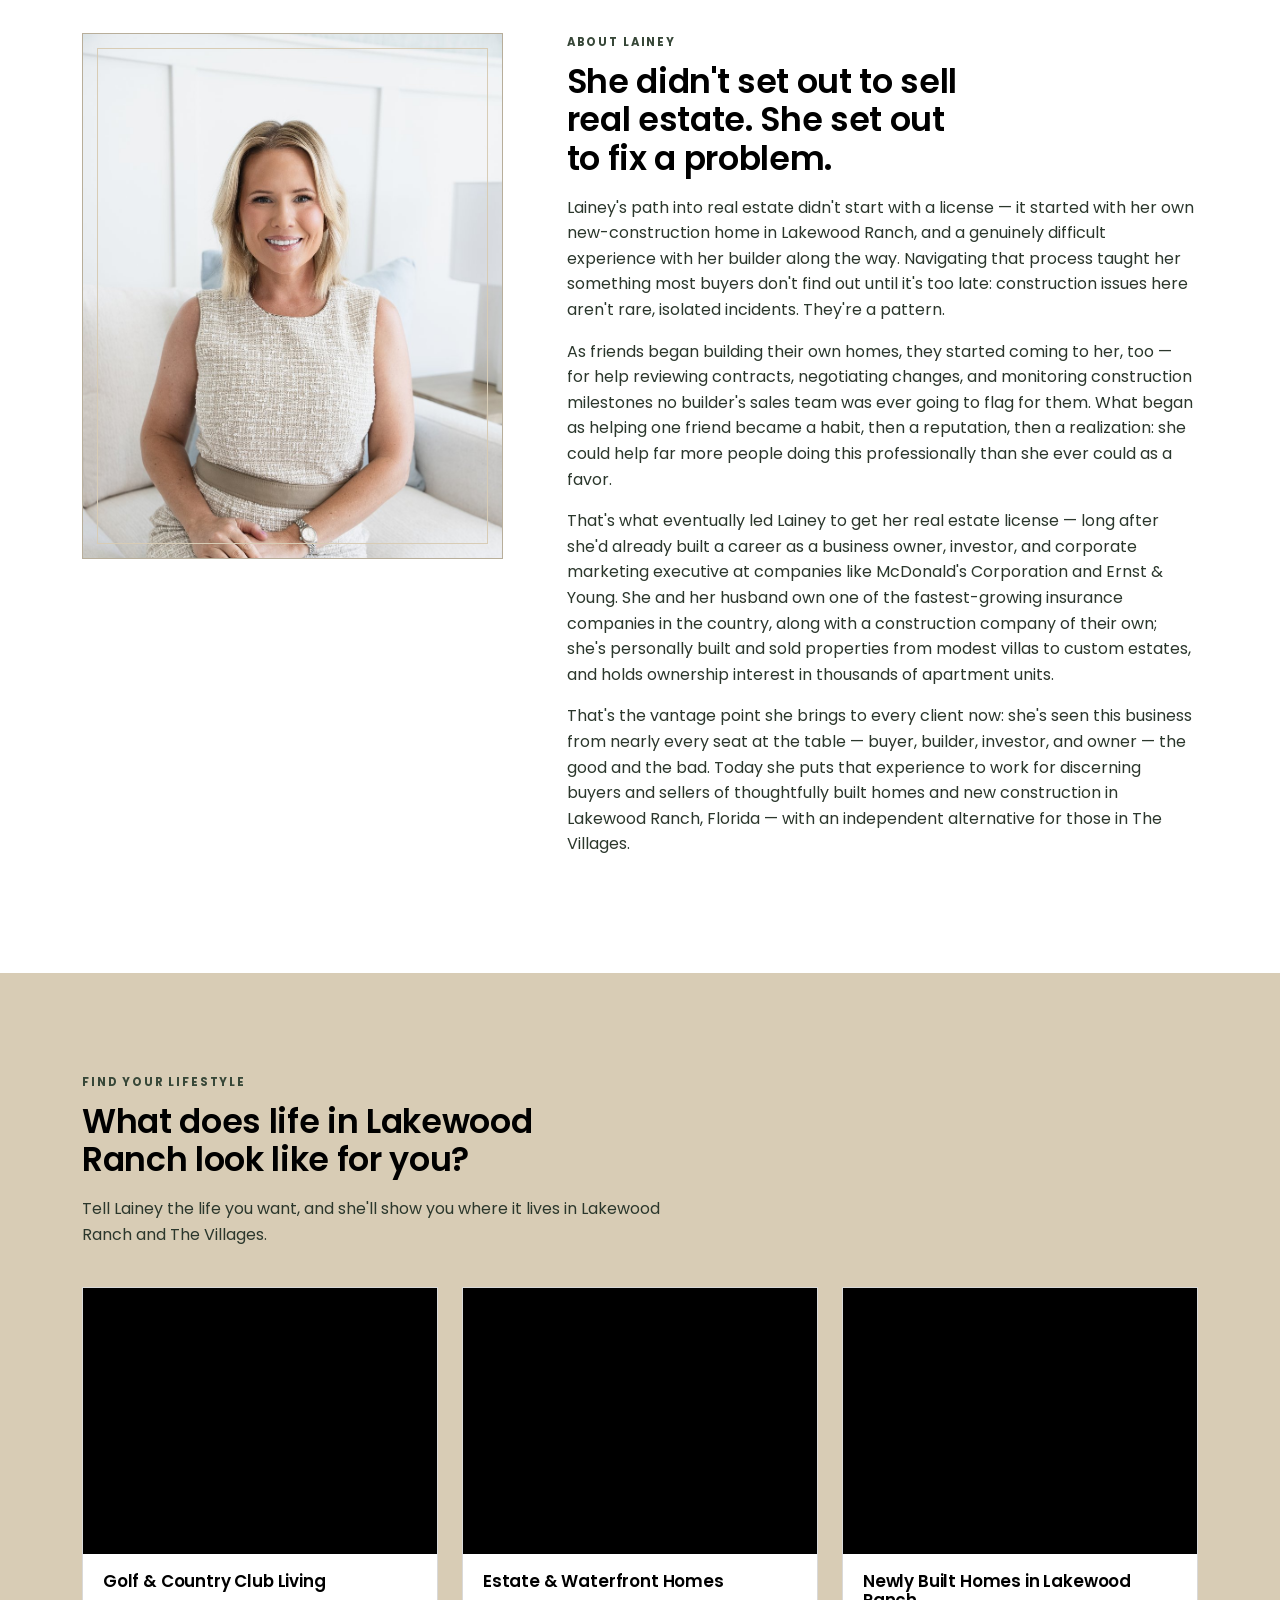
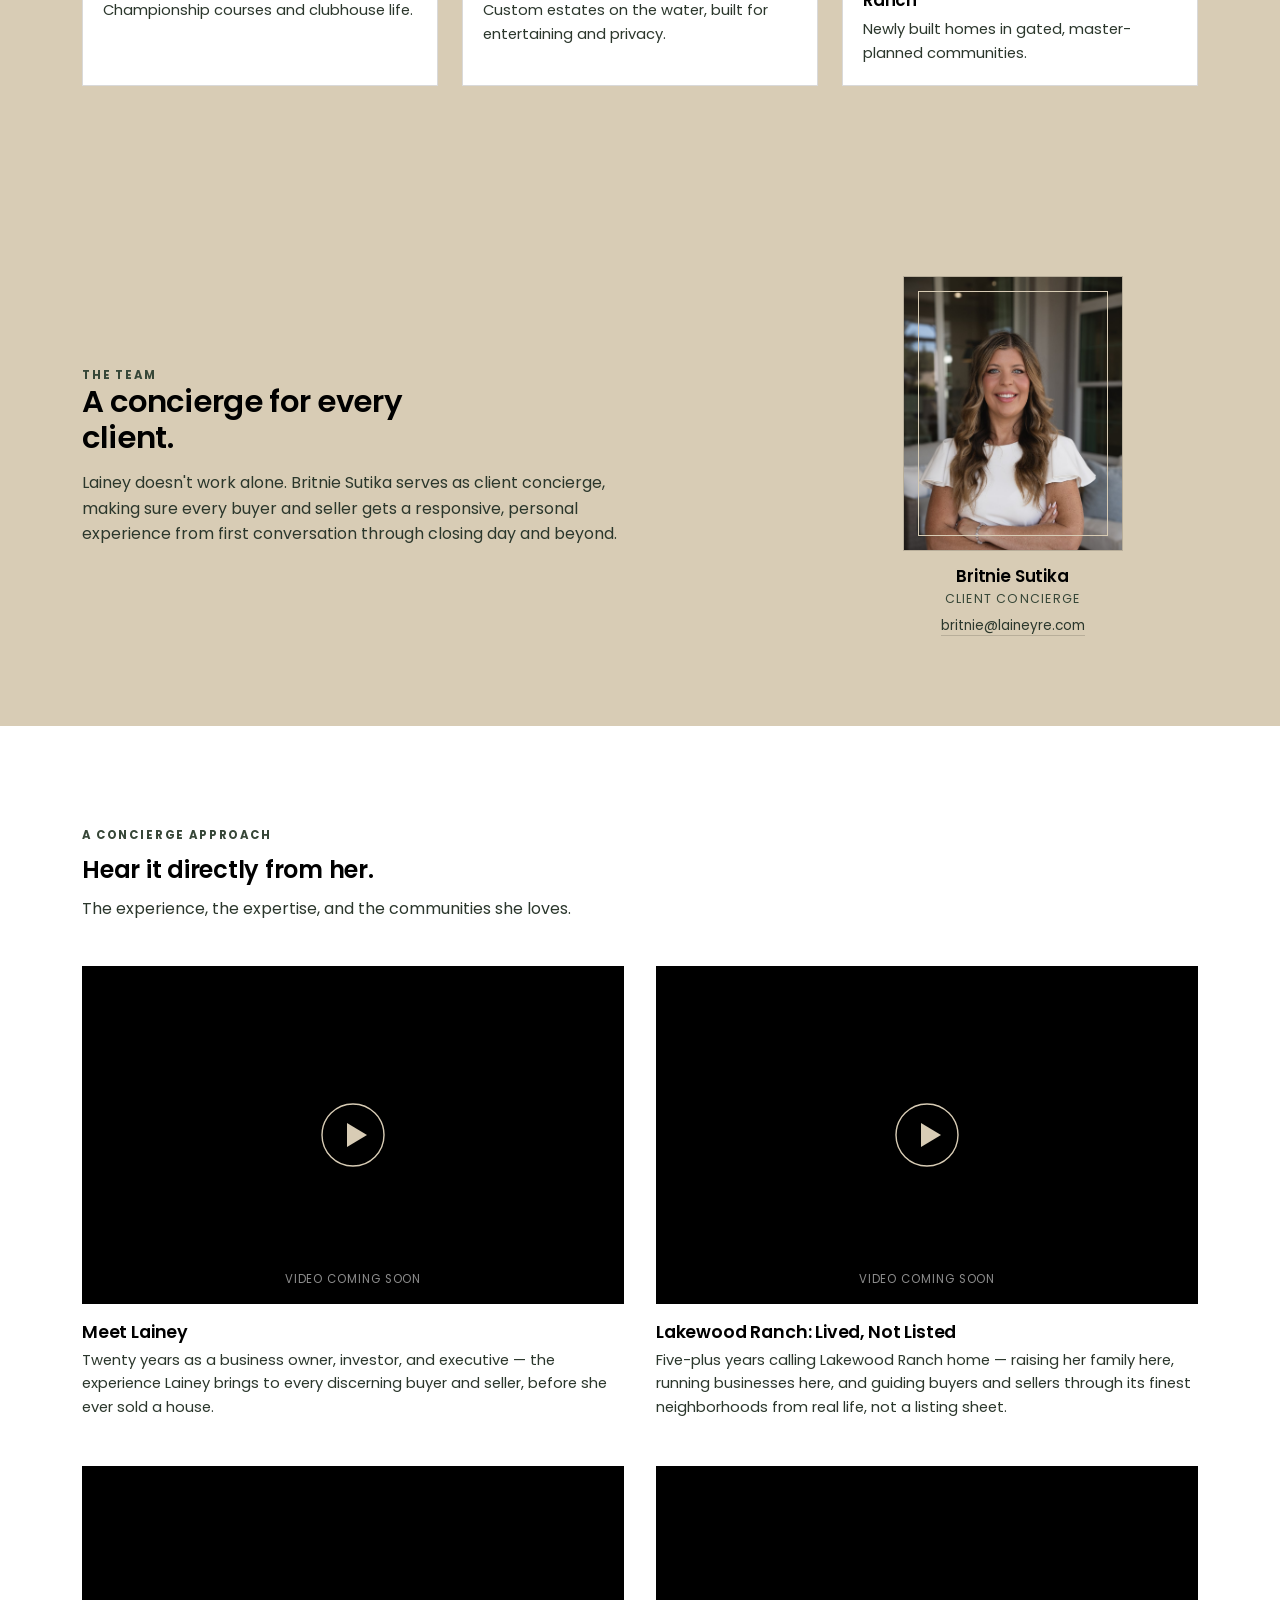
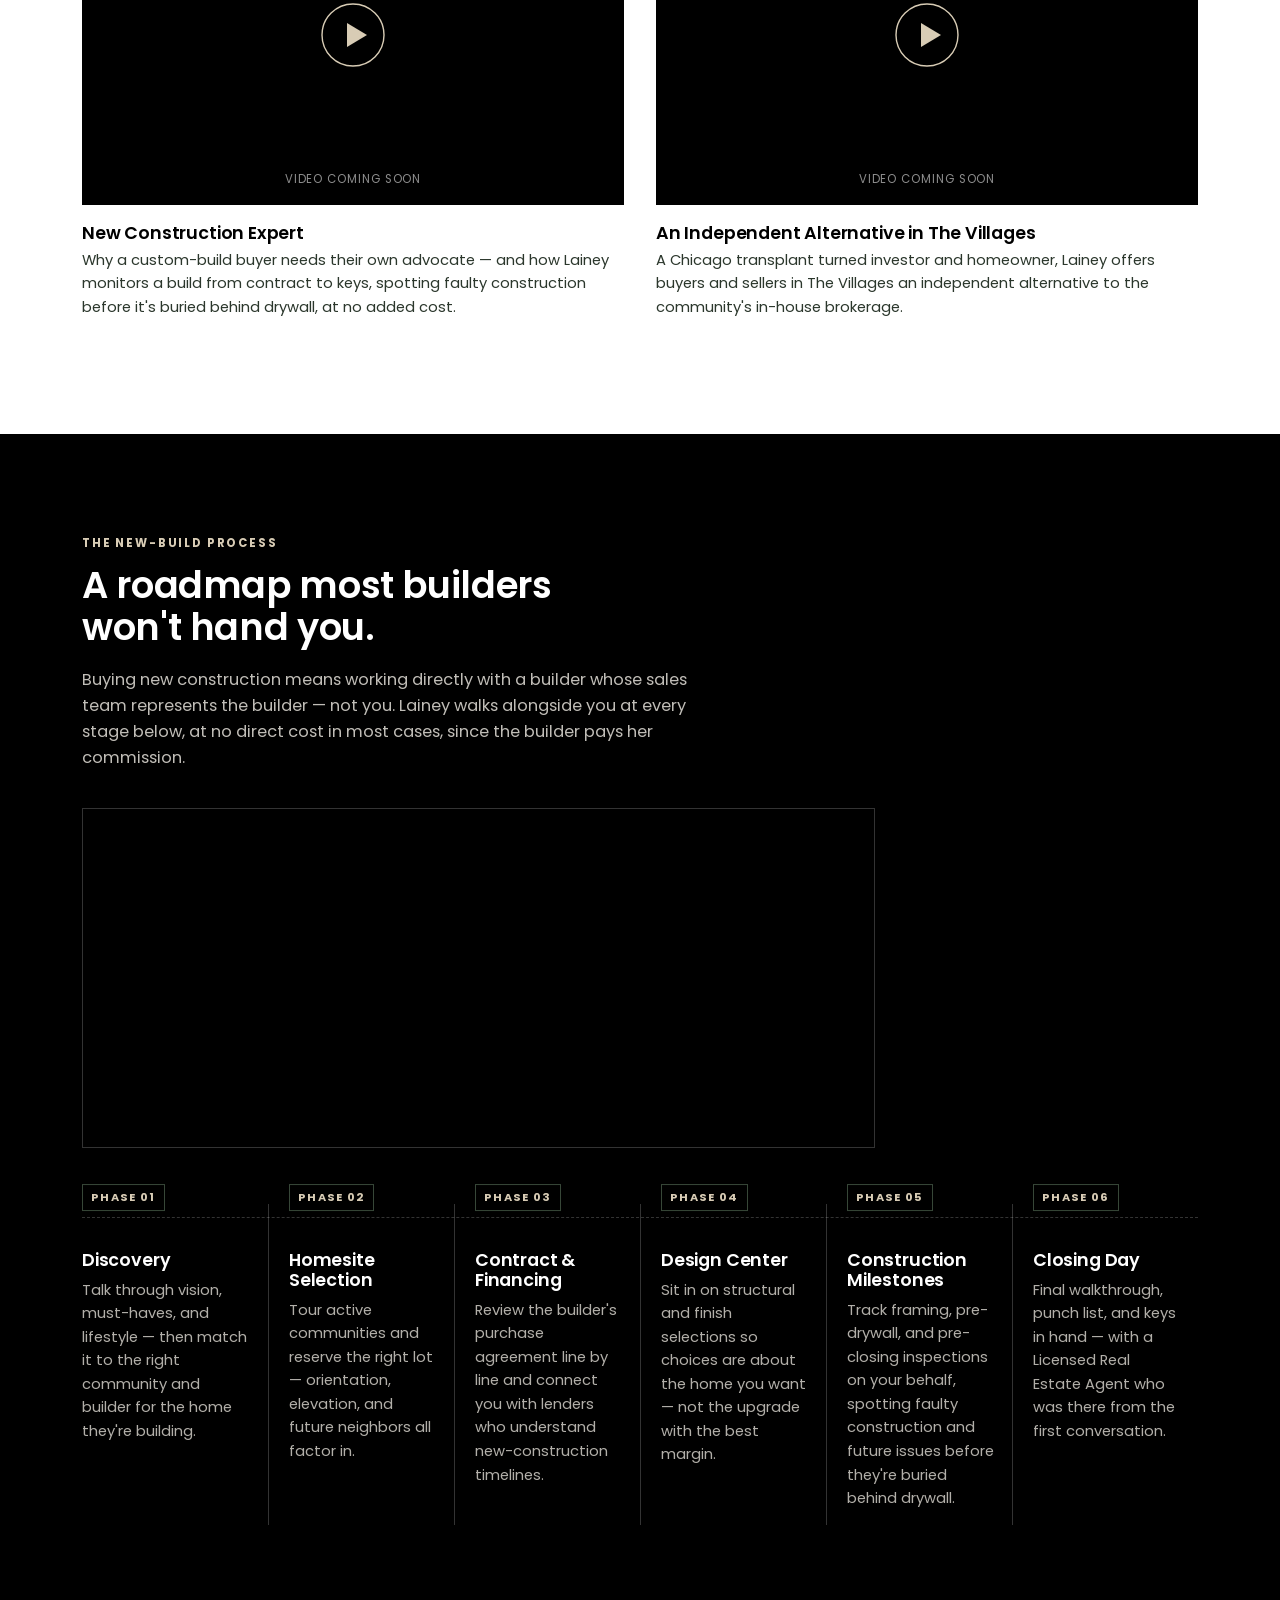
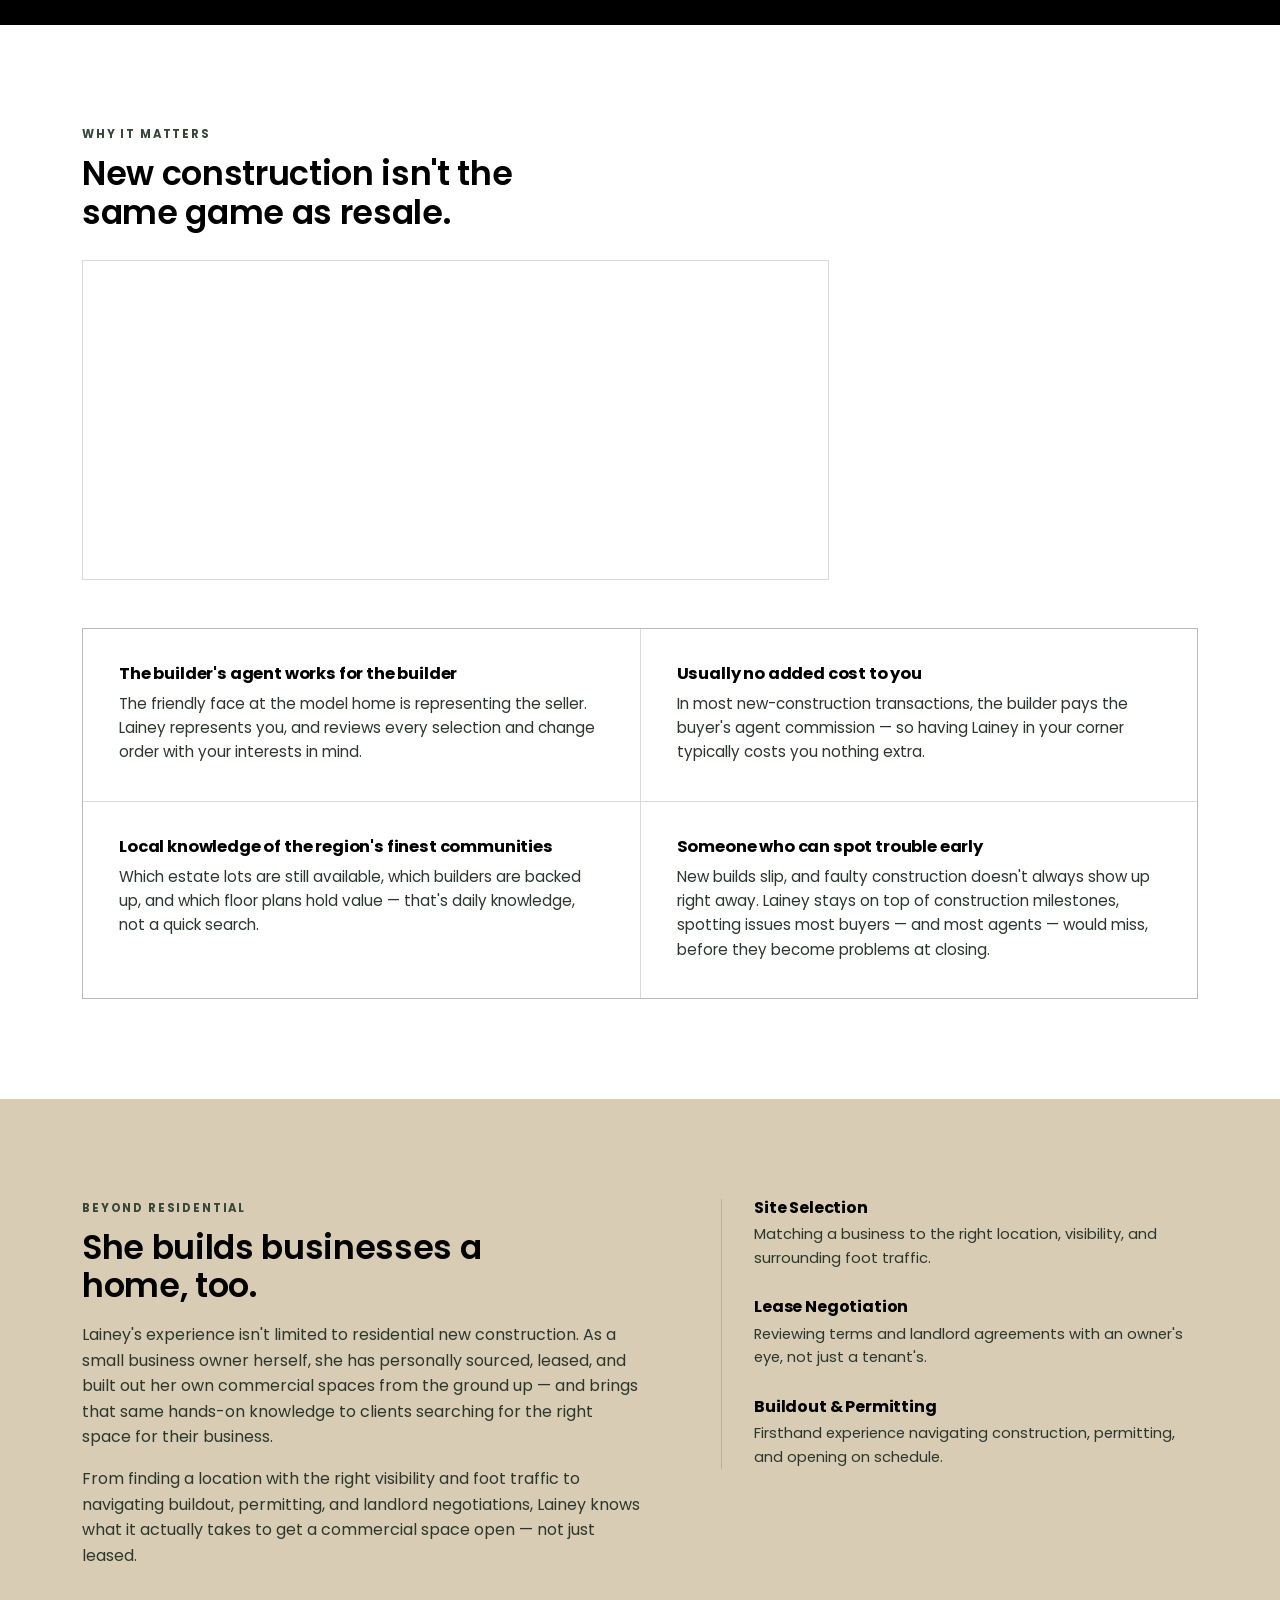
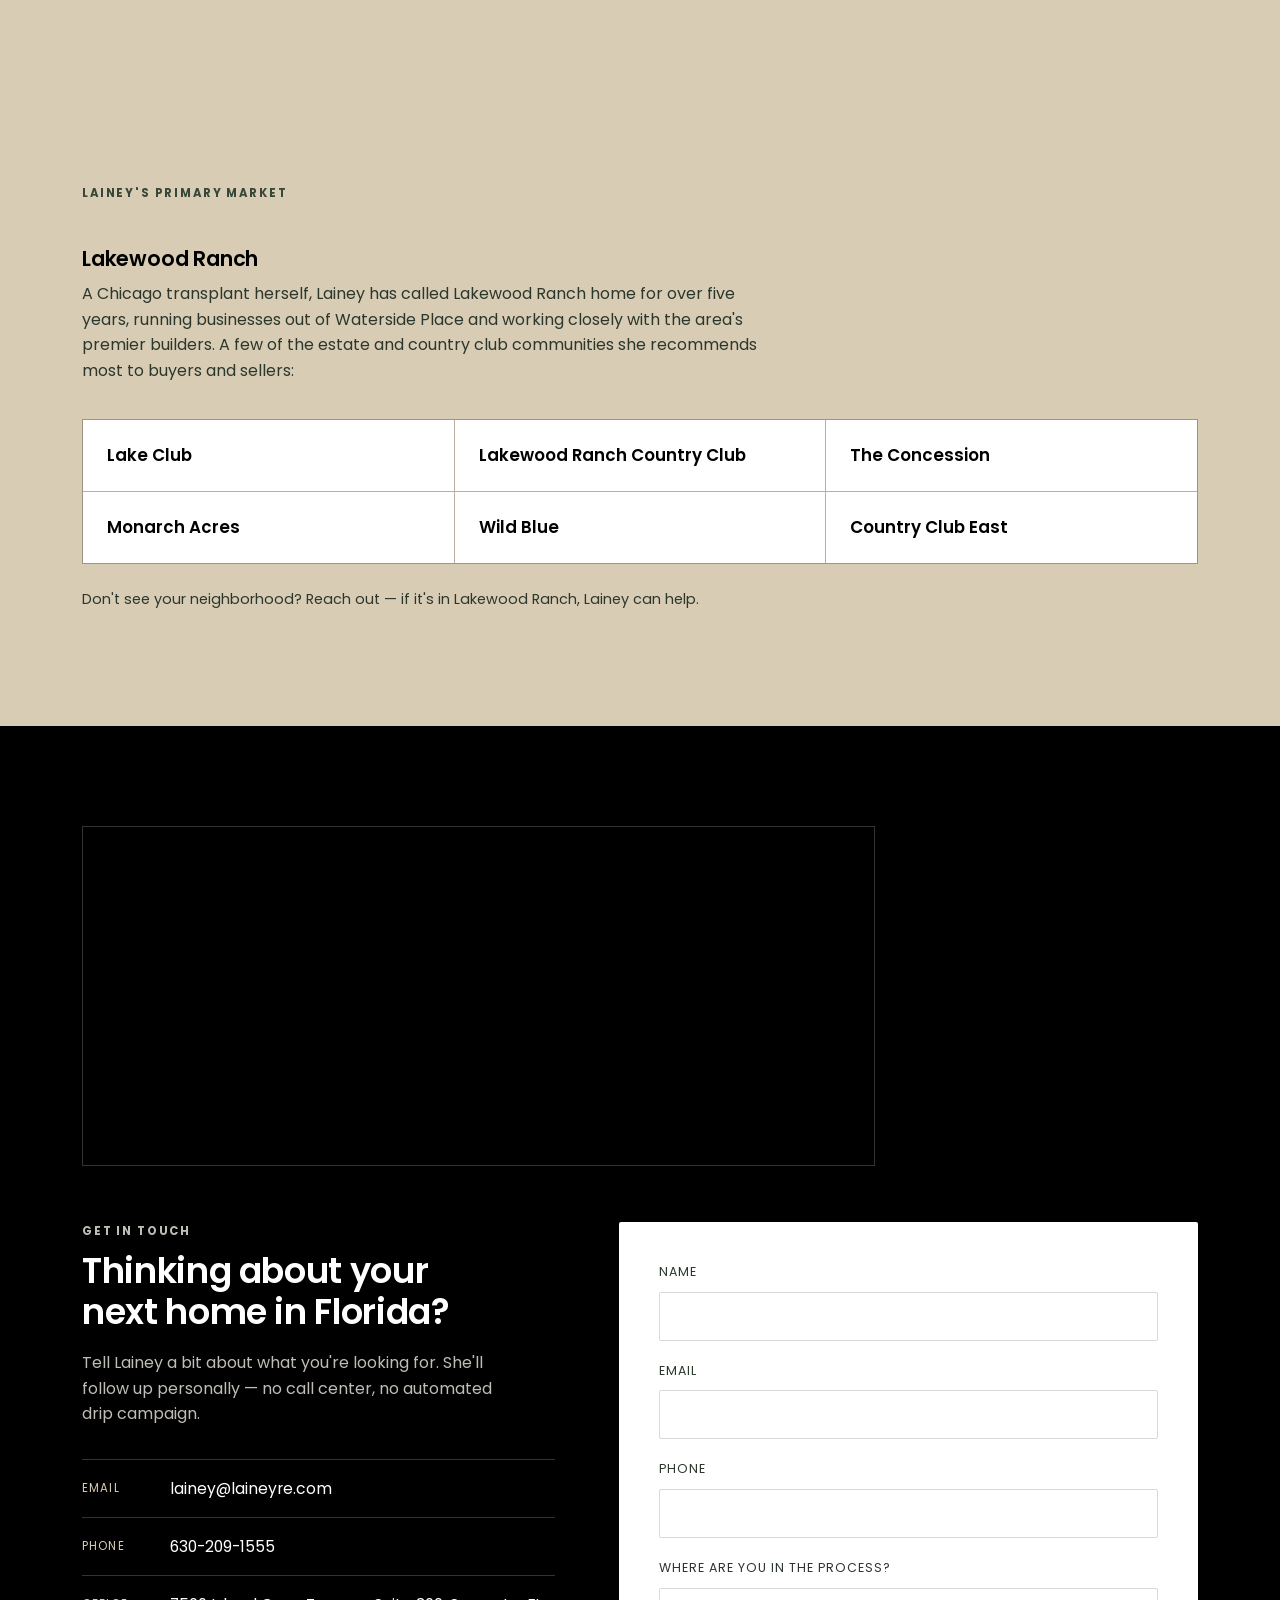
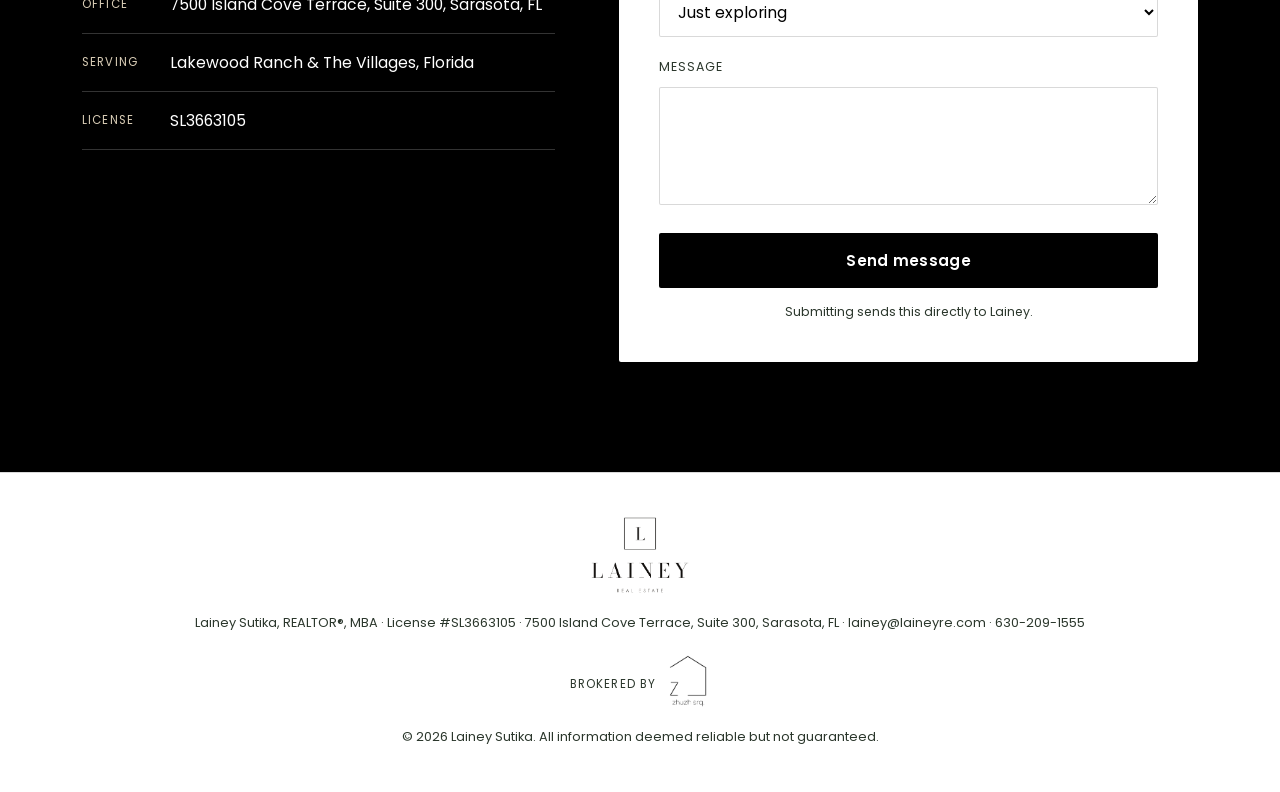
==== commit c201b196: "Add files via upload" ====
--- a/index.html
+++ b/index.html
@@ -374,7 +374,7 @@
 <footer class="site-footer">
   <div class="wrap footer-row">
     <img src="images/lainey-logo-stacked-t.png" alt="Lainey Real Estate" class="brand-footer-logo">
-    <p class="footer-fine">Lainey Sutika, Licensed Real Estate Agent &middot; License #SL3663105 &middot; 7500 Island Cove Terrace, Suite 300, Sarasota, FL &middot; <a href="mailto:lainey@laineyre.com">lainey@laineyre.com</a> &middot; <a href="tel:6302091555">630-209-1555</a></p>
+    <p class="footer-fine">Lainey Sutika, REALTOR&reg;, MBA &middot; License #SL3663105 &middot; 7500 Island Cove Terrace, Suite 300, Sarasota, FL &middot; <a href="mailto:lainey@laineyre.com">lainey@laineyre.com</a> &middot; <a href="tel:6302091555">630-209-1555</a></p>
     <div class="brokerage-line">
       <span class="brokerage-label">Brokered by</span>
       <a href="https://www.zhuzhsrq.com/" target="_blank" rel="noopener">
--- a/styles.css
+++ b/styles.css
@@ -222,7 +222,7 @@
   background: var(--ink);
   filter: brightness(0.72) contrast(1.08);
   opacity: 0;
-  transition: opacity 0.9s ease;
+  transition: opacity 1.2s ease-in-out;
 }
 .hero-bg-video.is-active{
   opacity: 1;
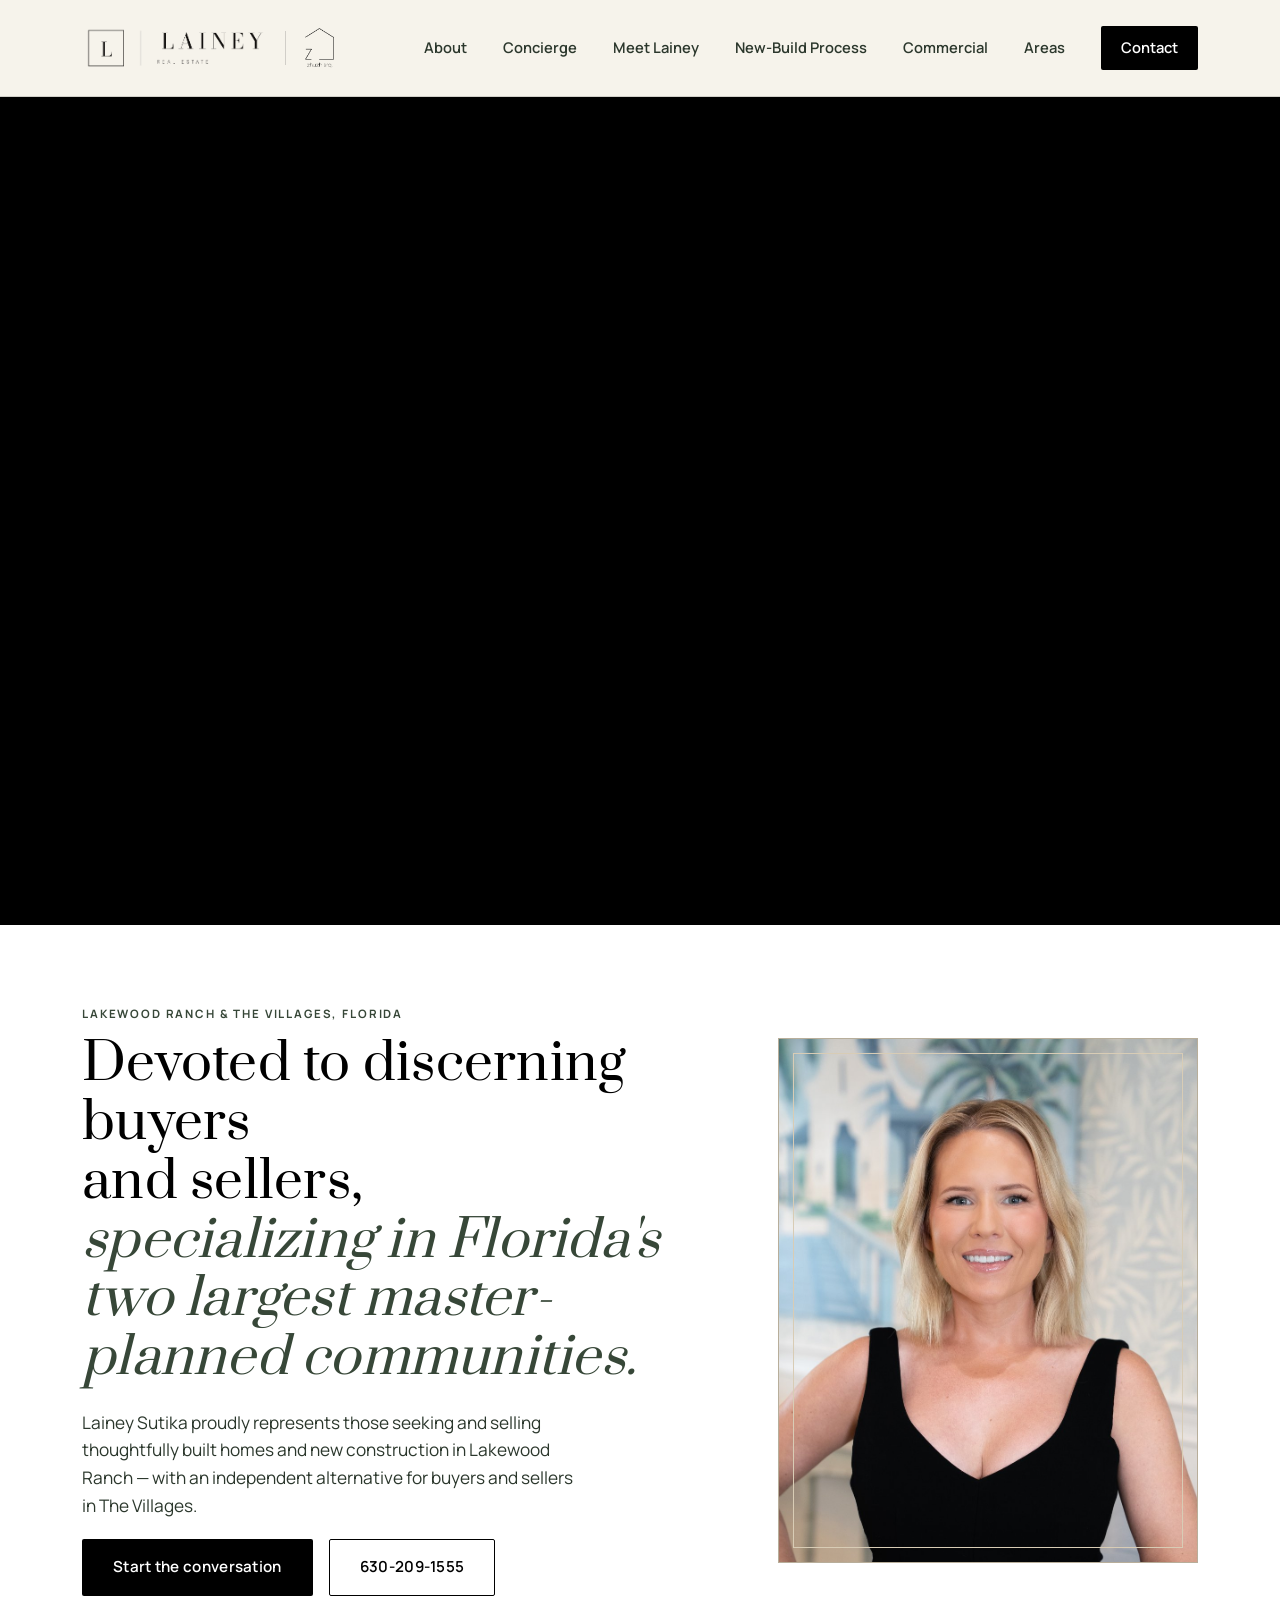
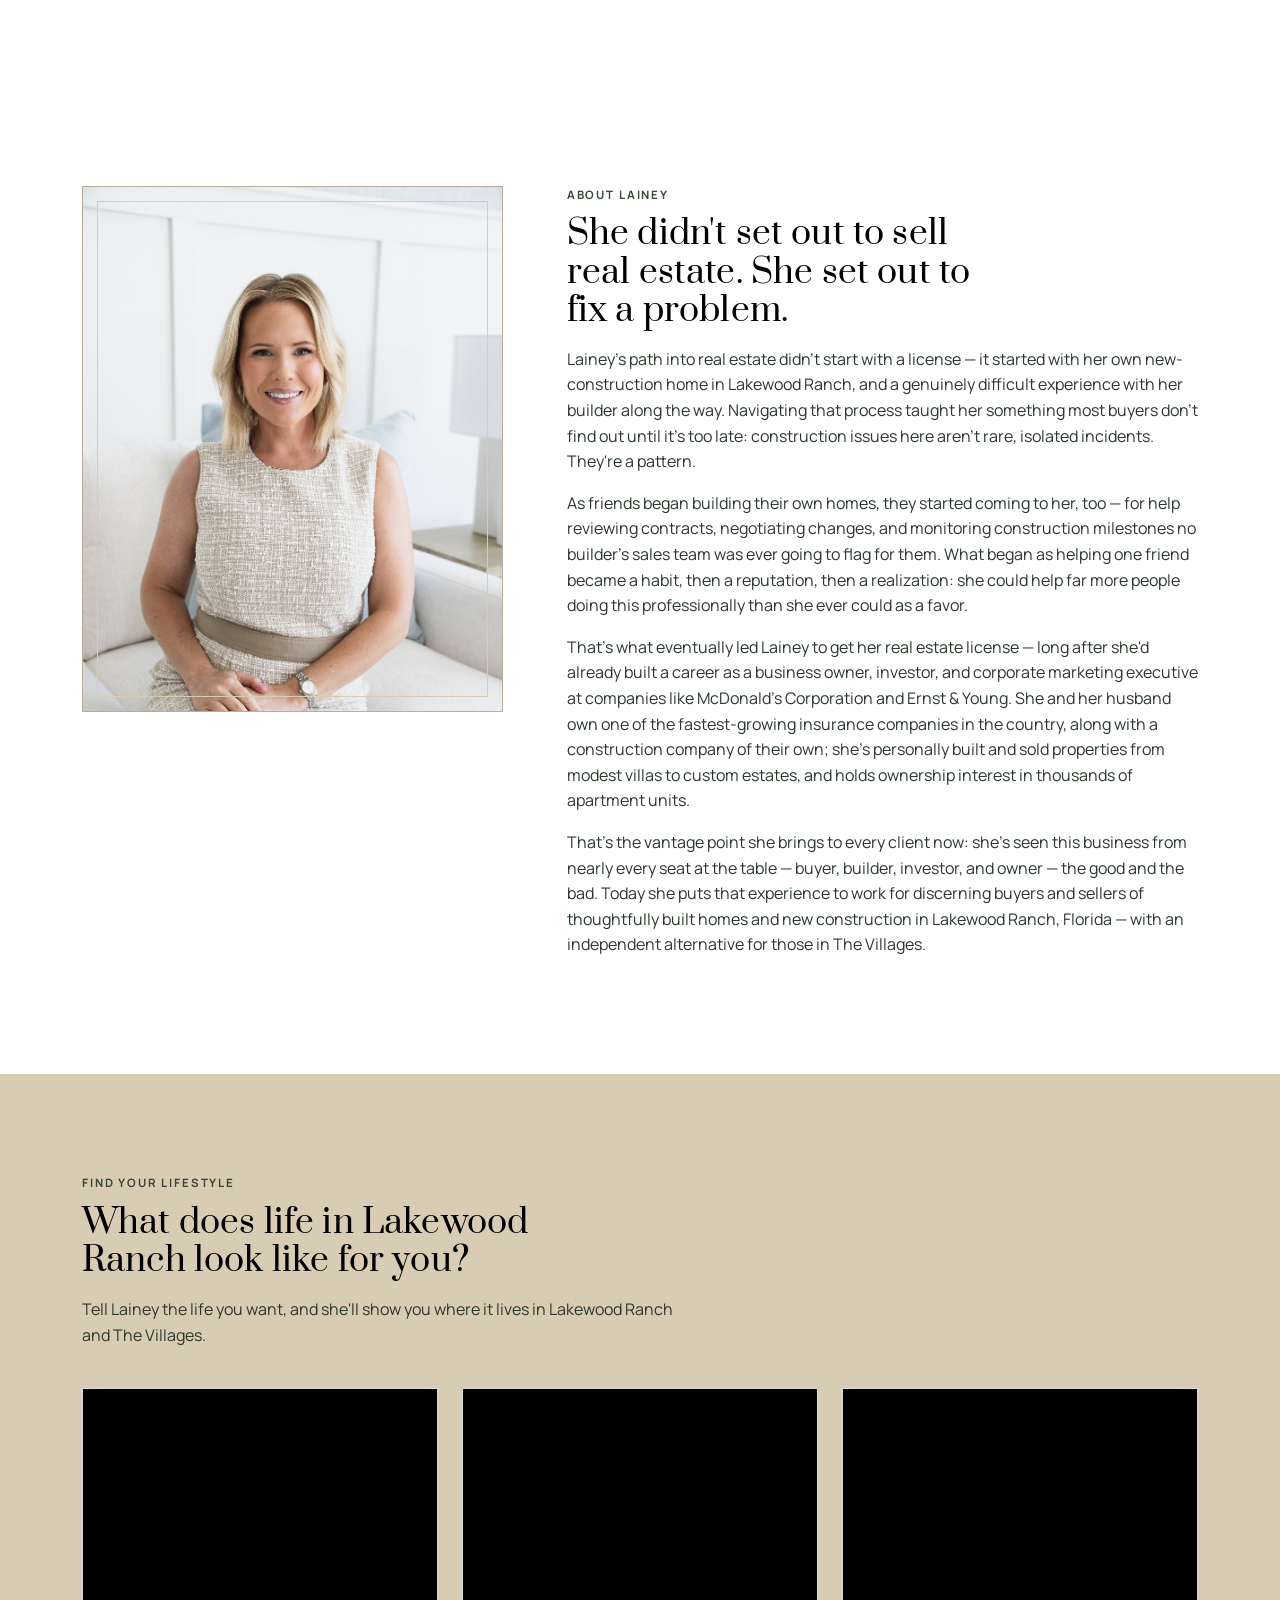
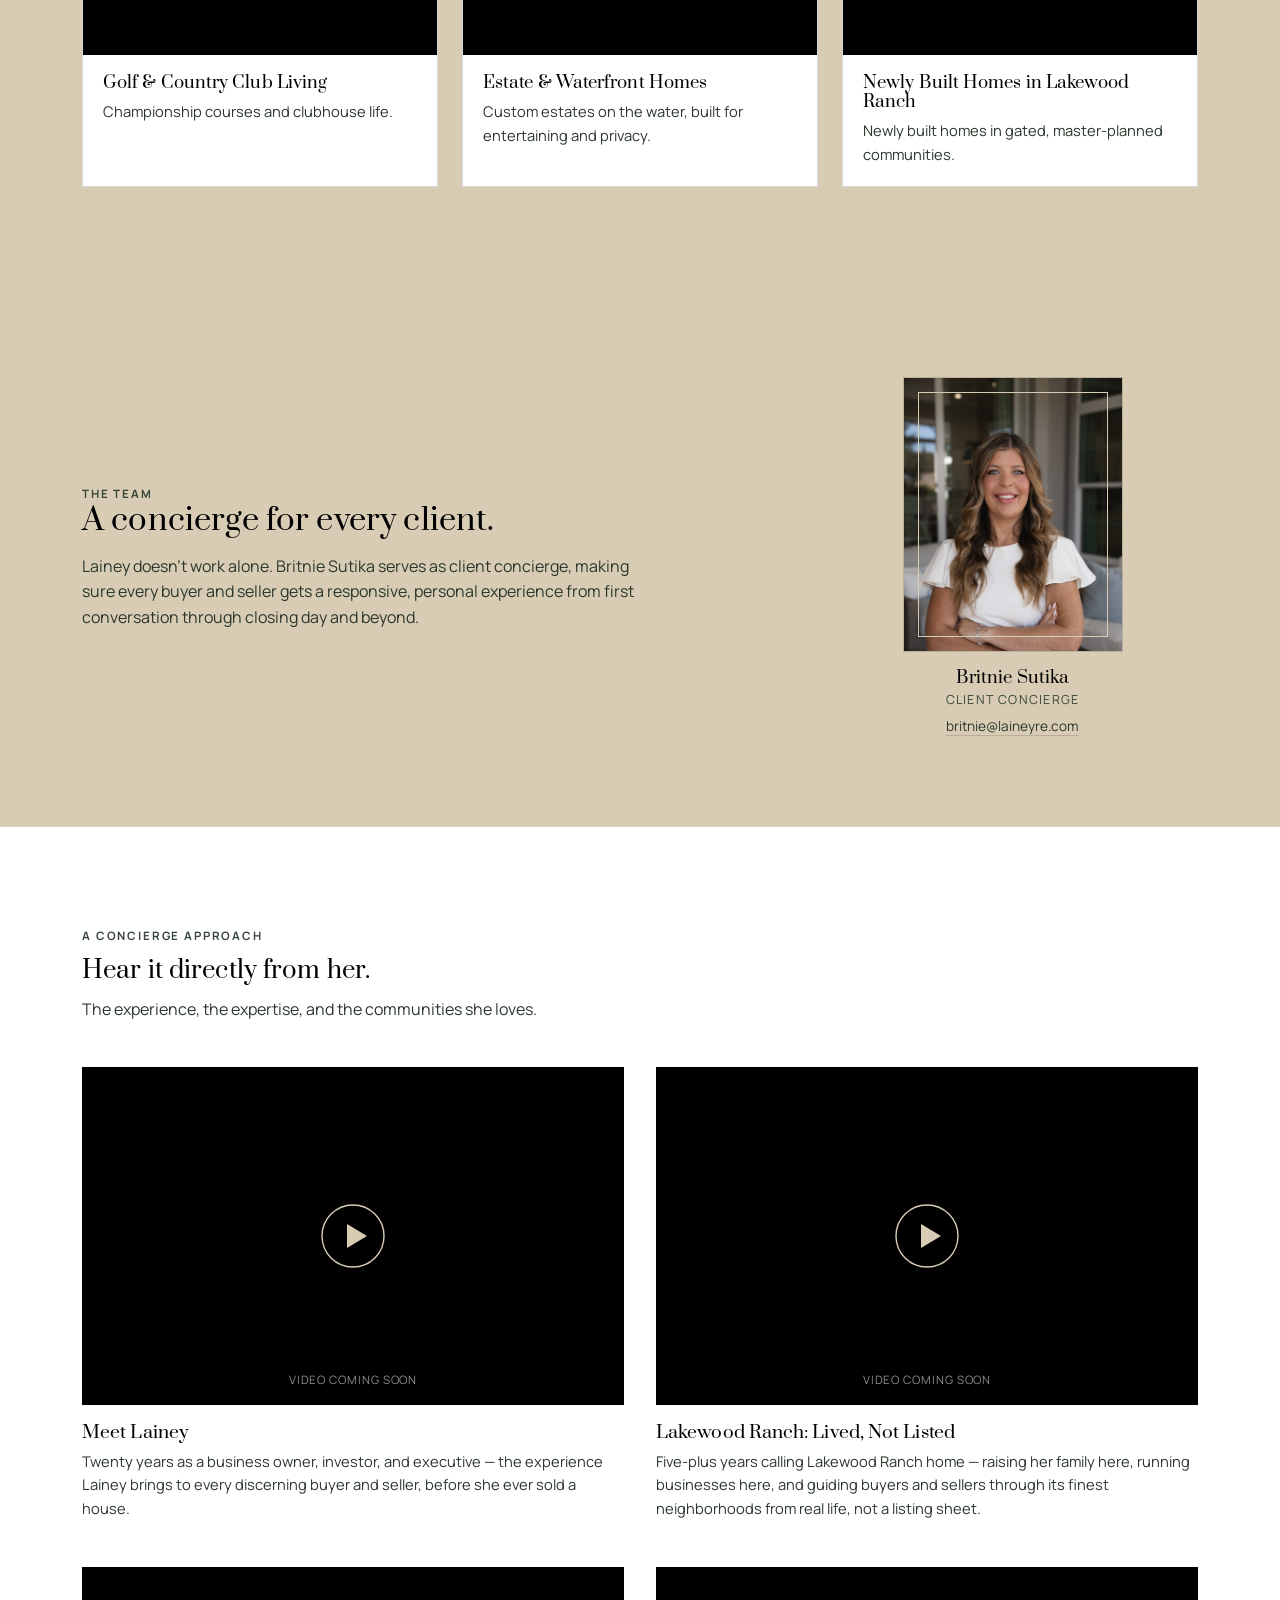
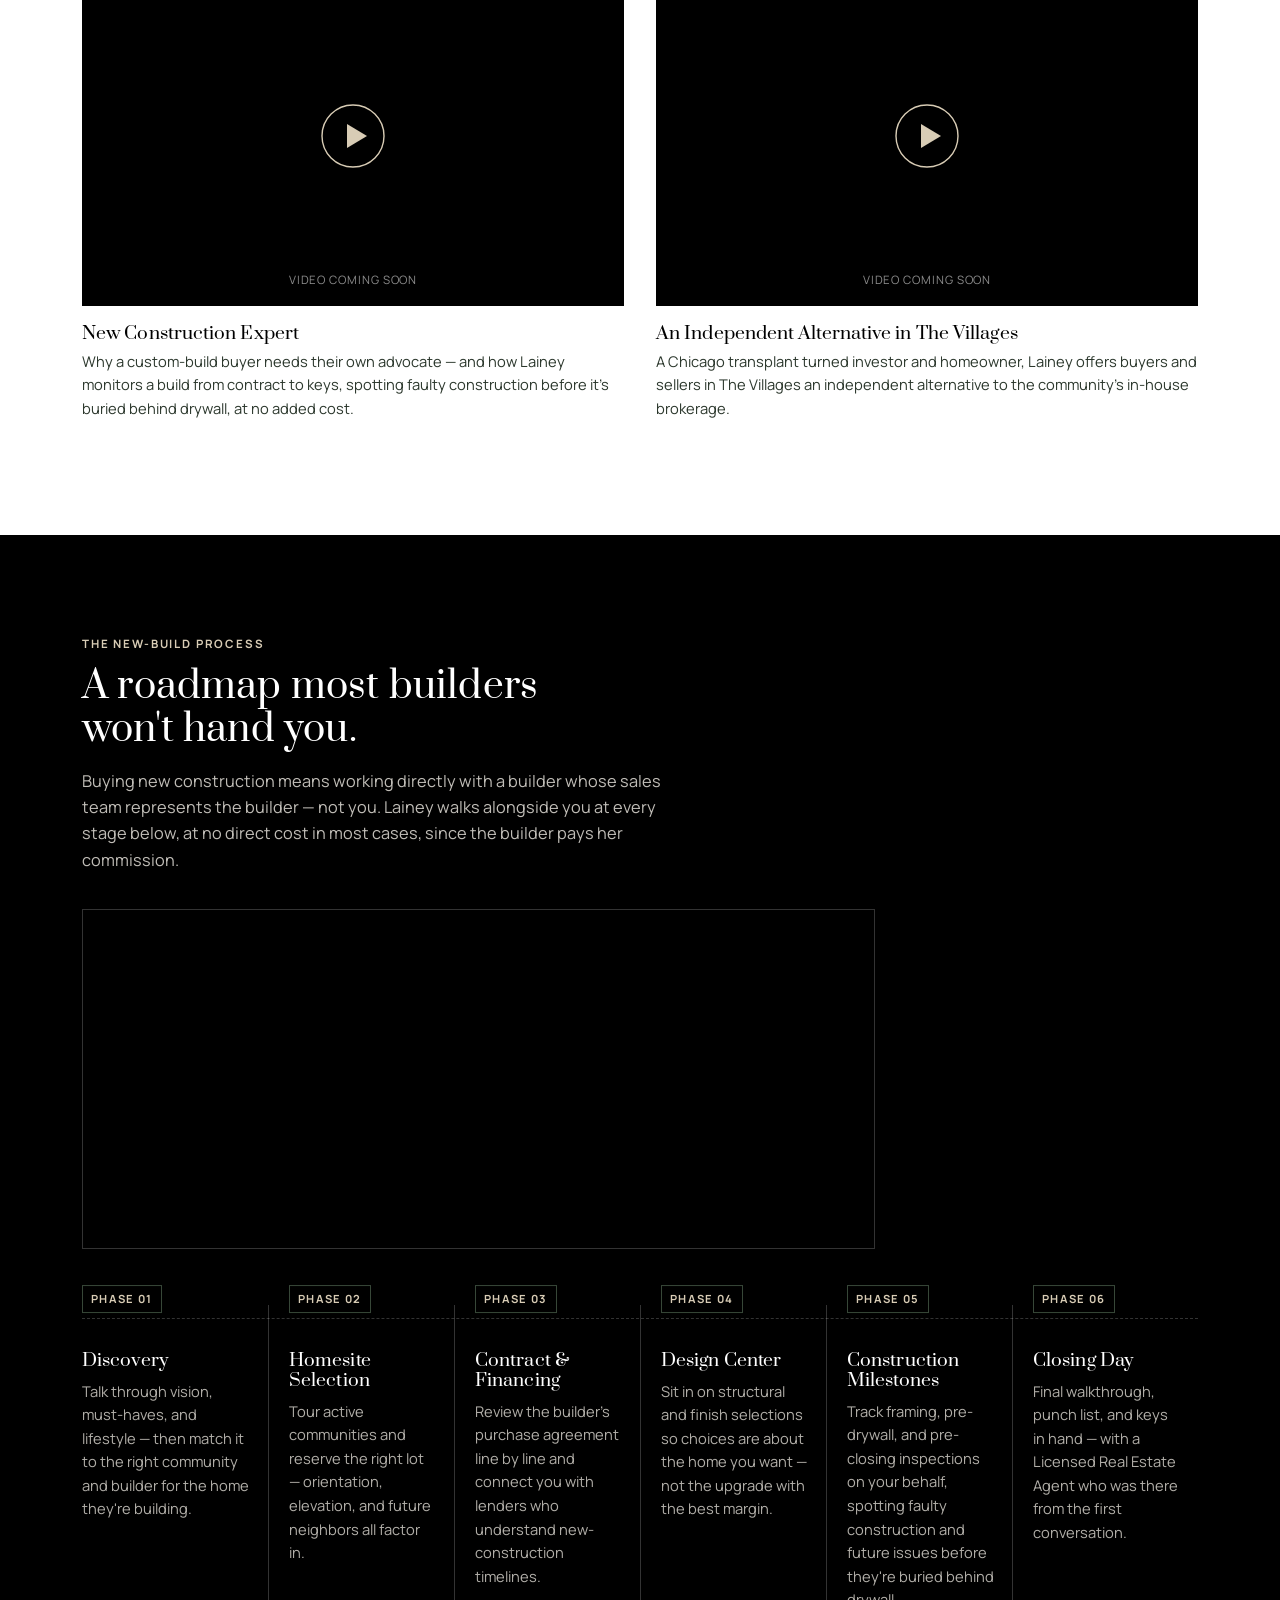
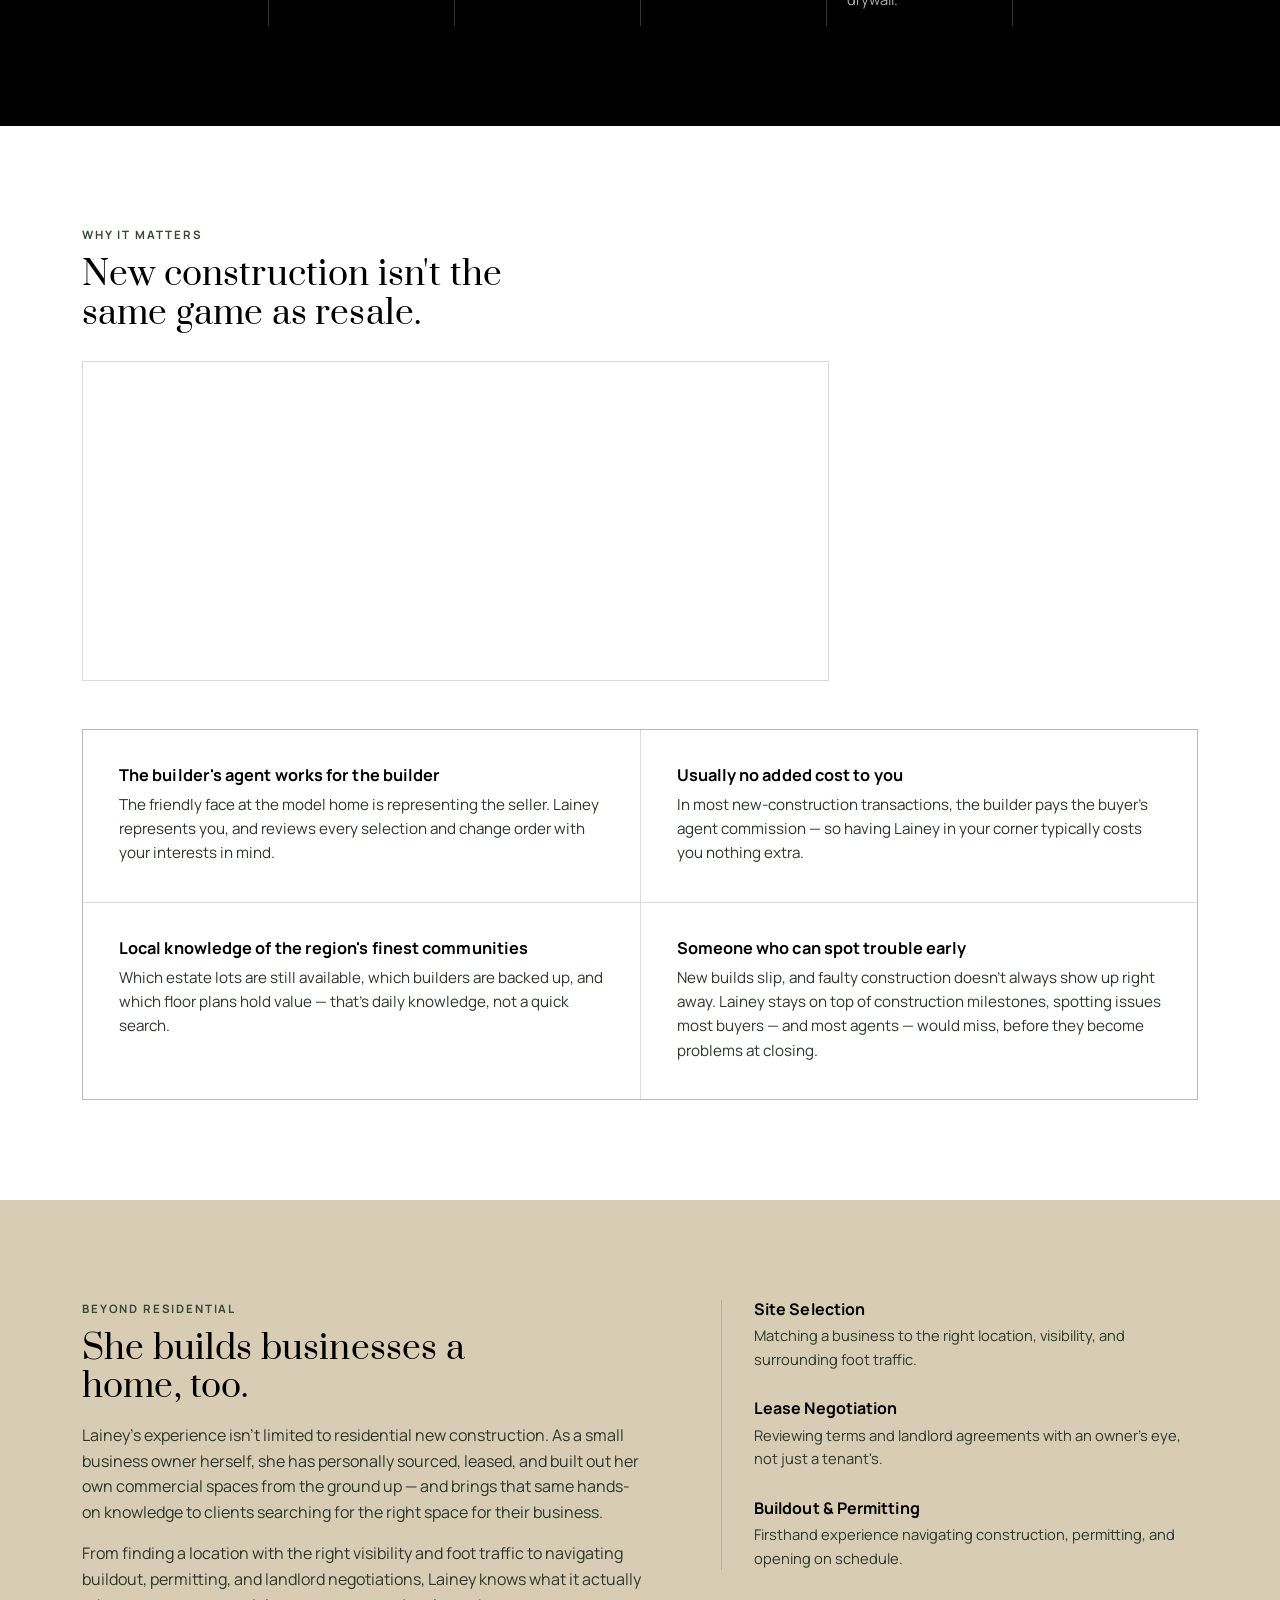
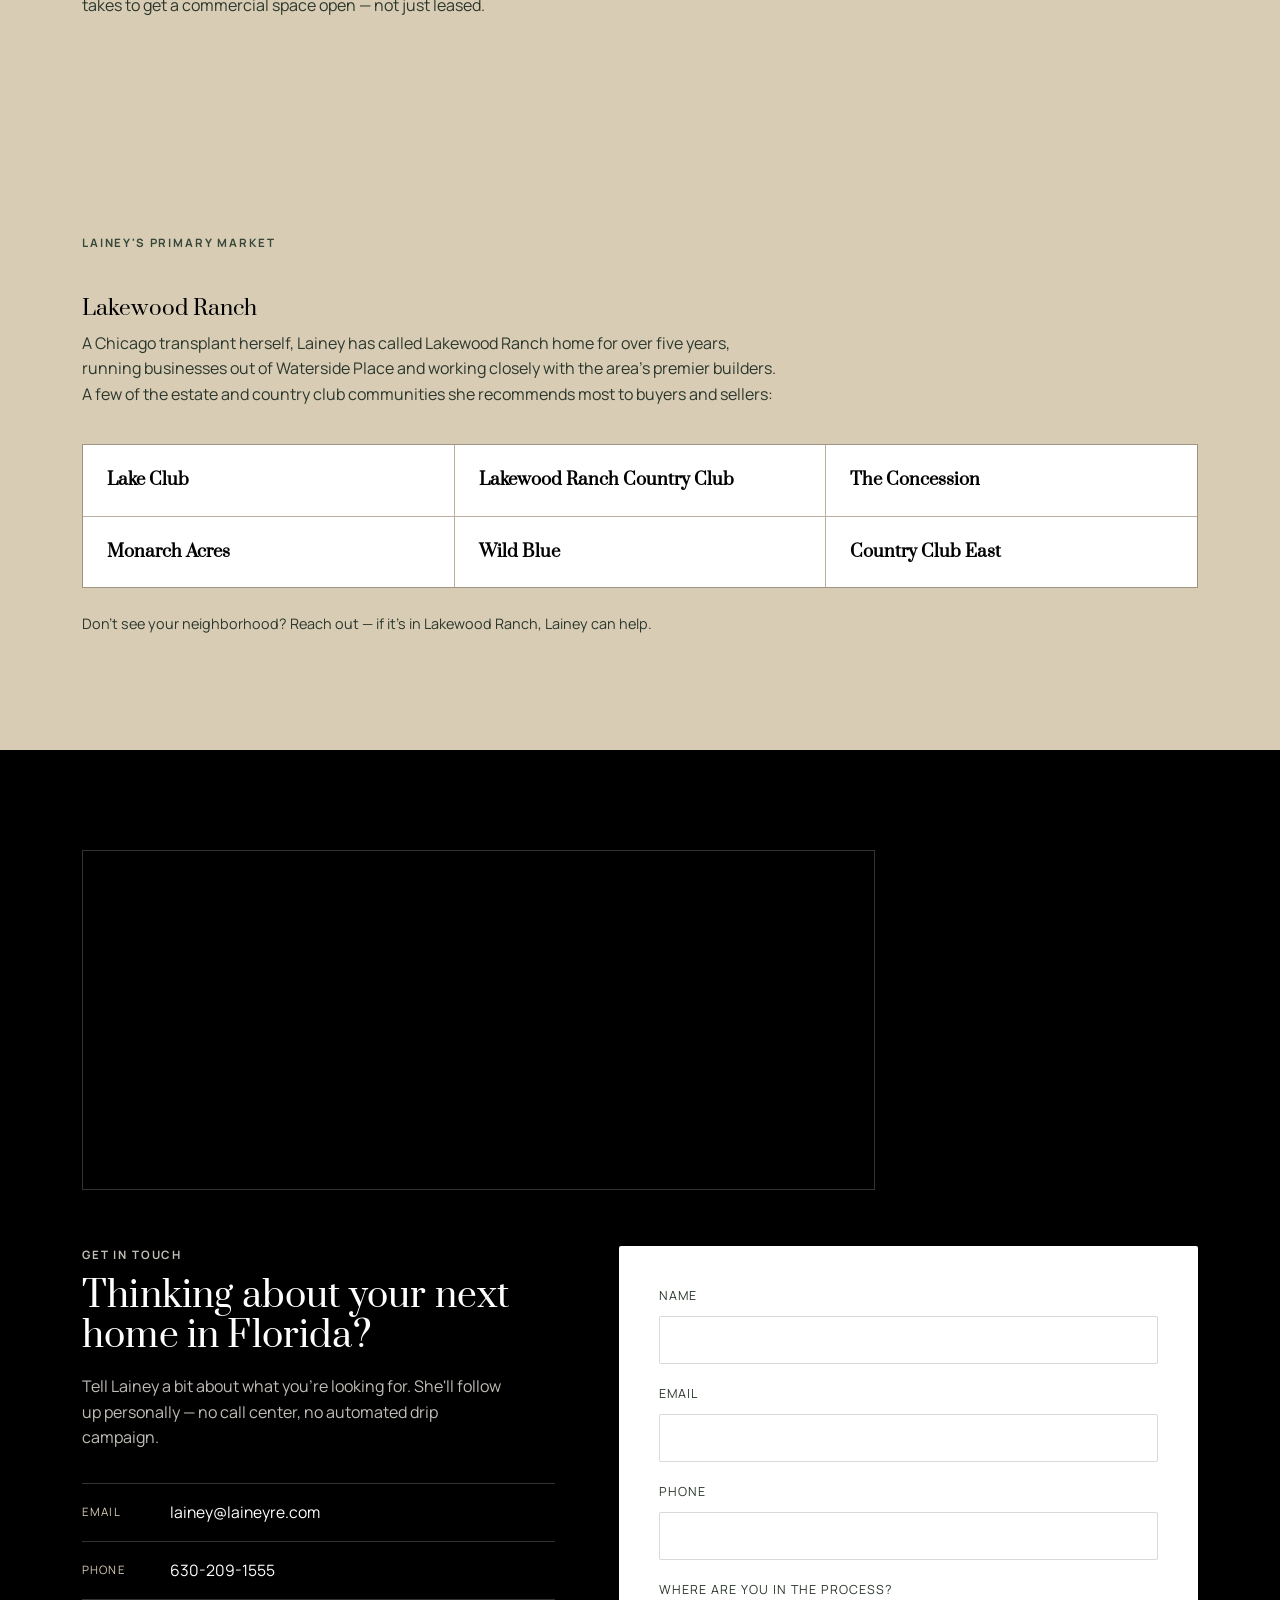
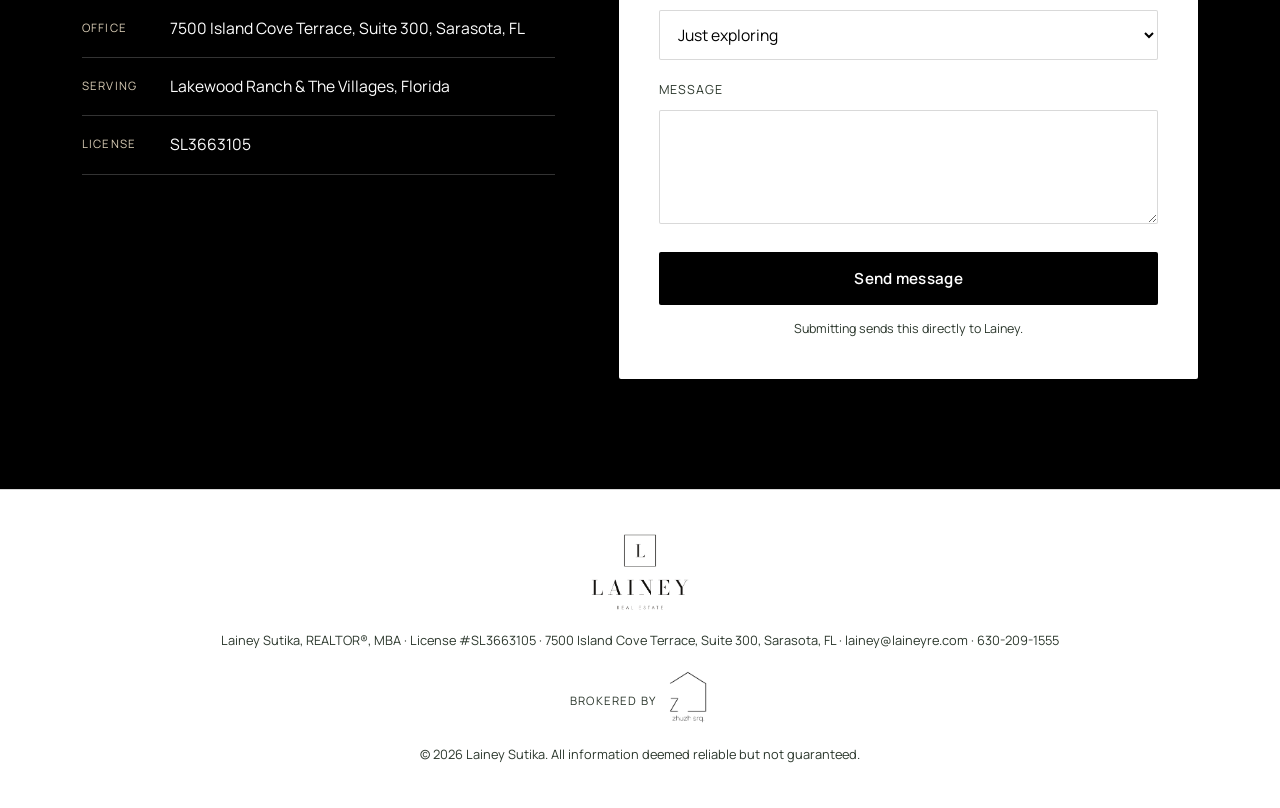
==== commit 8398a5ab: "Add files via upload" ====
--- a/index.html
+++ b/index.html
@@ -7,7 +7,7 @@
 <meta name="description" content="Lainey Sutika is a Licensed Real Estate Agent representing discerning buyers and sellers of thoughtfully built homes and new construction in Lakewood Ranch, Florida — with an independent alternative for buyers and sellers in The Villages.">
 <link rel="preconnect" href="https://fonts.googleapis.com">
 <link rel="preconnect" href="https://fonts.gstatic.com" crossorigin>
-<link href="https://fonts.googleapis.com/css2?family=Poppins:ital,wght@0,300;0,400;0,500;0,600;0,700;0,800;1,400;1,500&display=swap" rel="stylesheet">
+<link href="https://fonts.googleapis.com/css2?family=Prata&family=Manrope:wght@400;500;600;700;800&display=swap" rel="stylesheet">
 <link rel="stylesheet" href="styles.css">
 </head>
 <body>
--- a/styles.css
+++ b/styles.css
@@ -12,8 +12,8 @@
   --line-on-dark: rgba(255,255,255,0.2);
   --white: #FFFFFF;
 
-  --font-display: 'Object Sans', 'Poppins', 'Century Gothic', sans-serif;
-  --font-body: 'Object Sans', 'Poppins', 'Century Gothic', sans-serif;
+  --font-display: 'Prata', 'Object Sans', serif;
+  --font-body: 'Manrope', 'Object Sans', sans-serif;
 
   --container: 1180px;
 }
@@ -38,13 +38,13 @@
   font-family: var(--font-display);
   color: var(--ink);
   margin: 0 0 0.5em;
-  font-weight: 600;
+  font-weight: 400;
   line-height: 1.15;
-  letter-spacing: -0.01em;
+  letter-spacing: 0.005em;
 }
 
 p{ margin: 0 0 1em; }
-em{ font-style: normal; color: var(--brass); font-weight: 600; }
+em{ font-style: italic; color: var(--brass); font-weight: 400; }
 
 a{ color: inherit; text-decoration: none; }
 
@@ -199,9 +199,9 @@
 /* ===== Video Hero ===== */
 .hero-video{
   position: relative;
-  height: 62vh;
-  min-height: 420px;
-  max-height: 640px;
+  height: 92vh;
+  min-height: 620px;
+  max-height: 1080px;
   overflow: hidden;
   background: var(--ink);
 }
@@ -217,7 +217,7 @@
   width: 100%;
   height: 100%;
   object-fit: cover;
-  object-position: center 30%;
+  object-position: center;
   display: block;
   background: var(--ink);
   filter: brightness(0.72) contrast(1.08);
@@ -901,6 +901,7 @@
 }
 
 @media (max-width: 760px){
+  .hero-video{ height: 70vh; min-height: 460px; max-height: 720px; }
   .header-row{ height: 80px; }
   .brand-logo{ height: 38px; }
   .header-broker-logo{ height: 34px; }
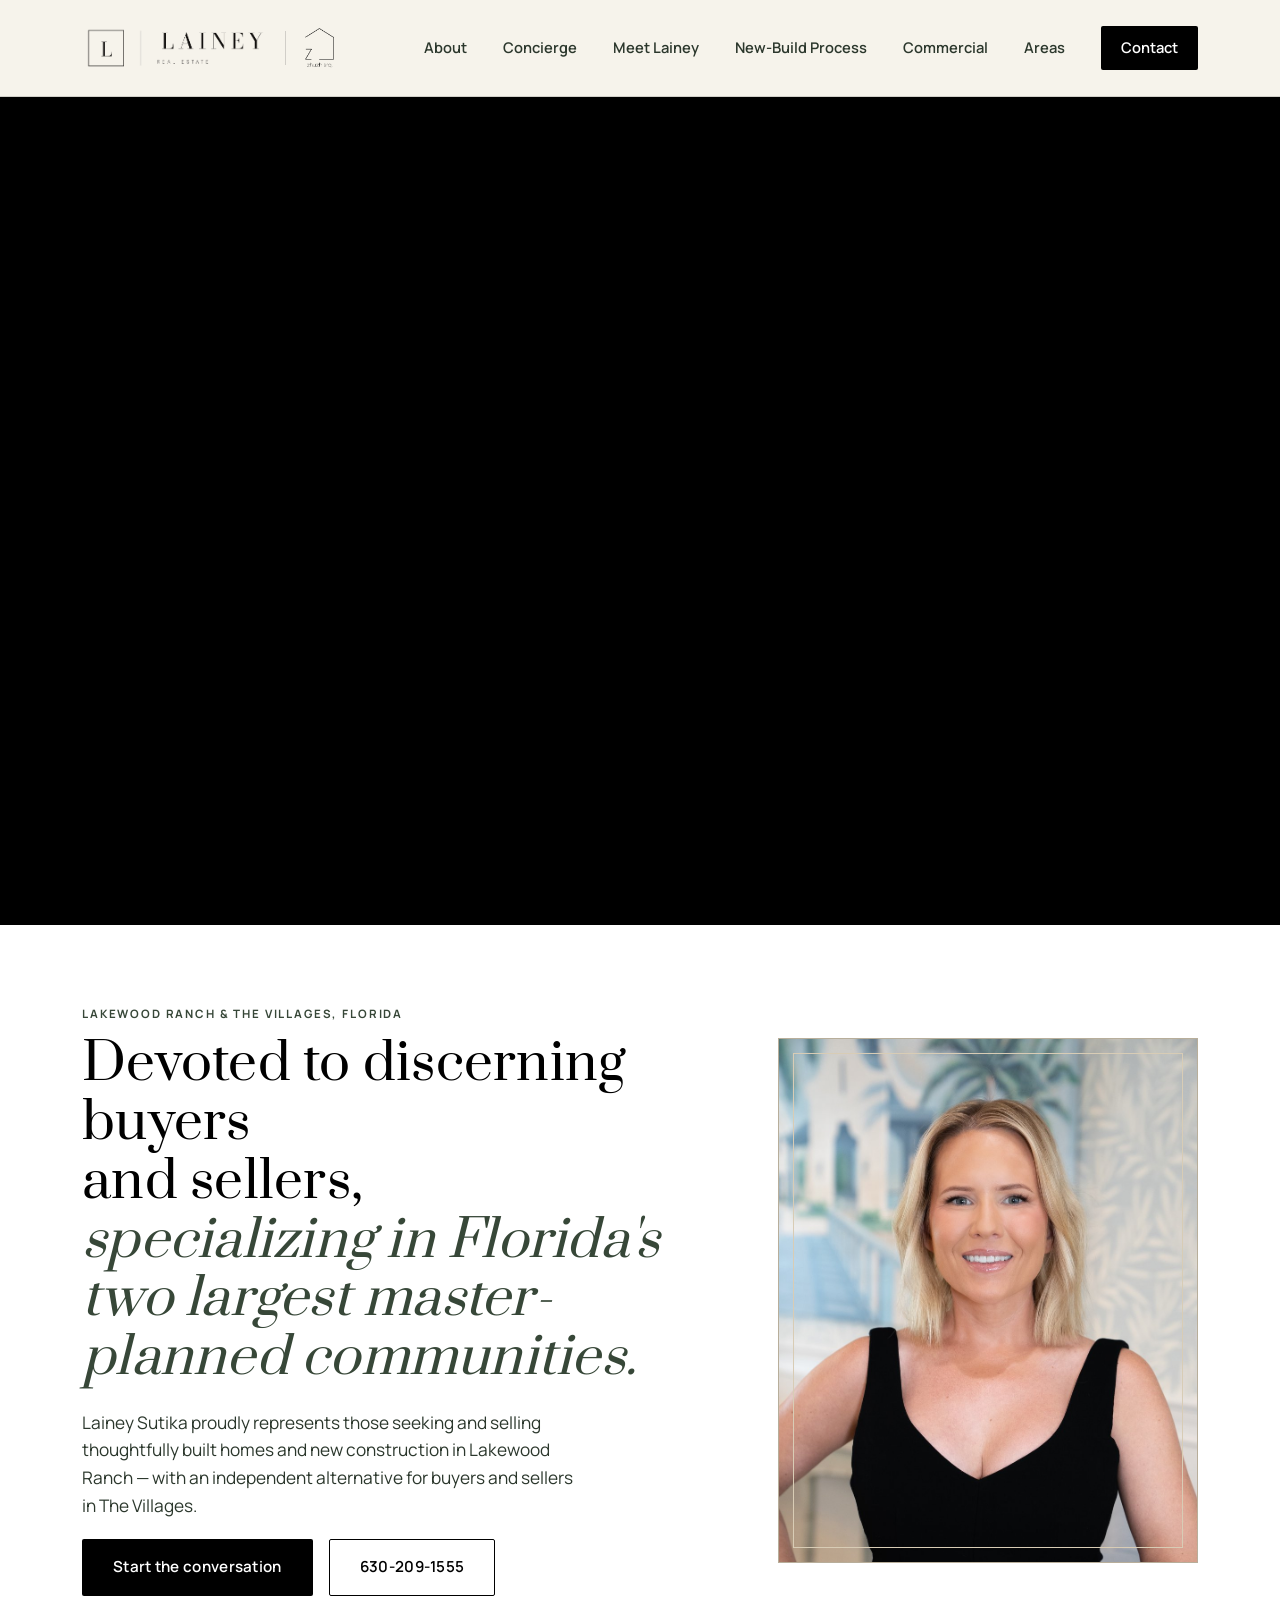
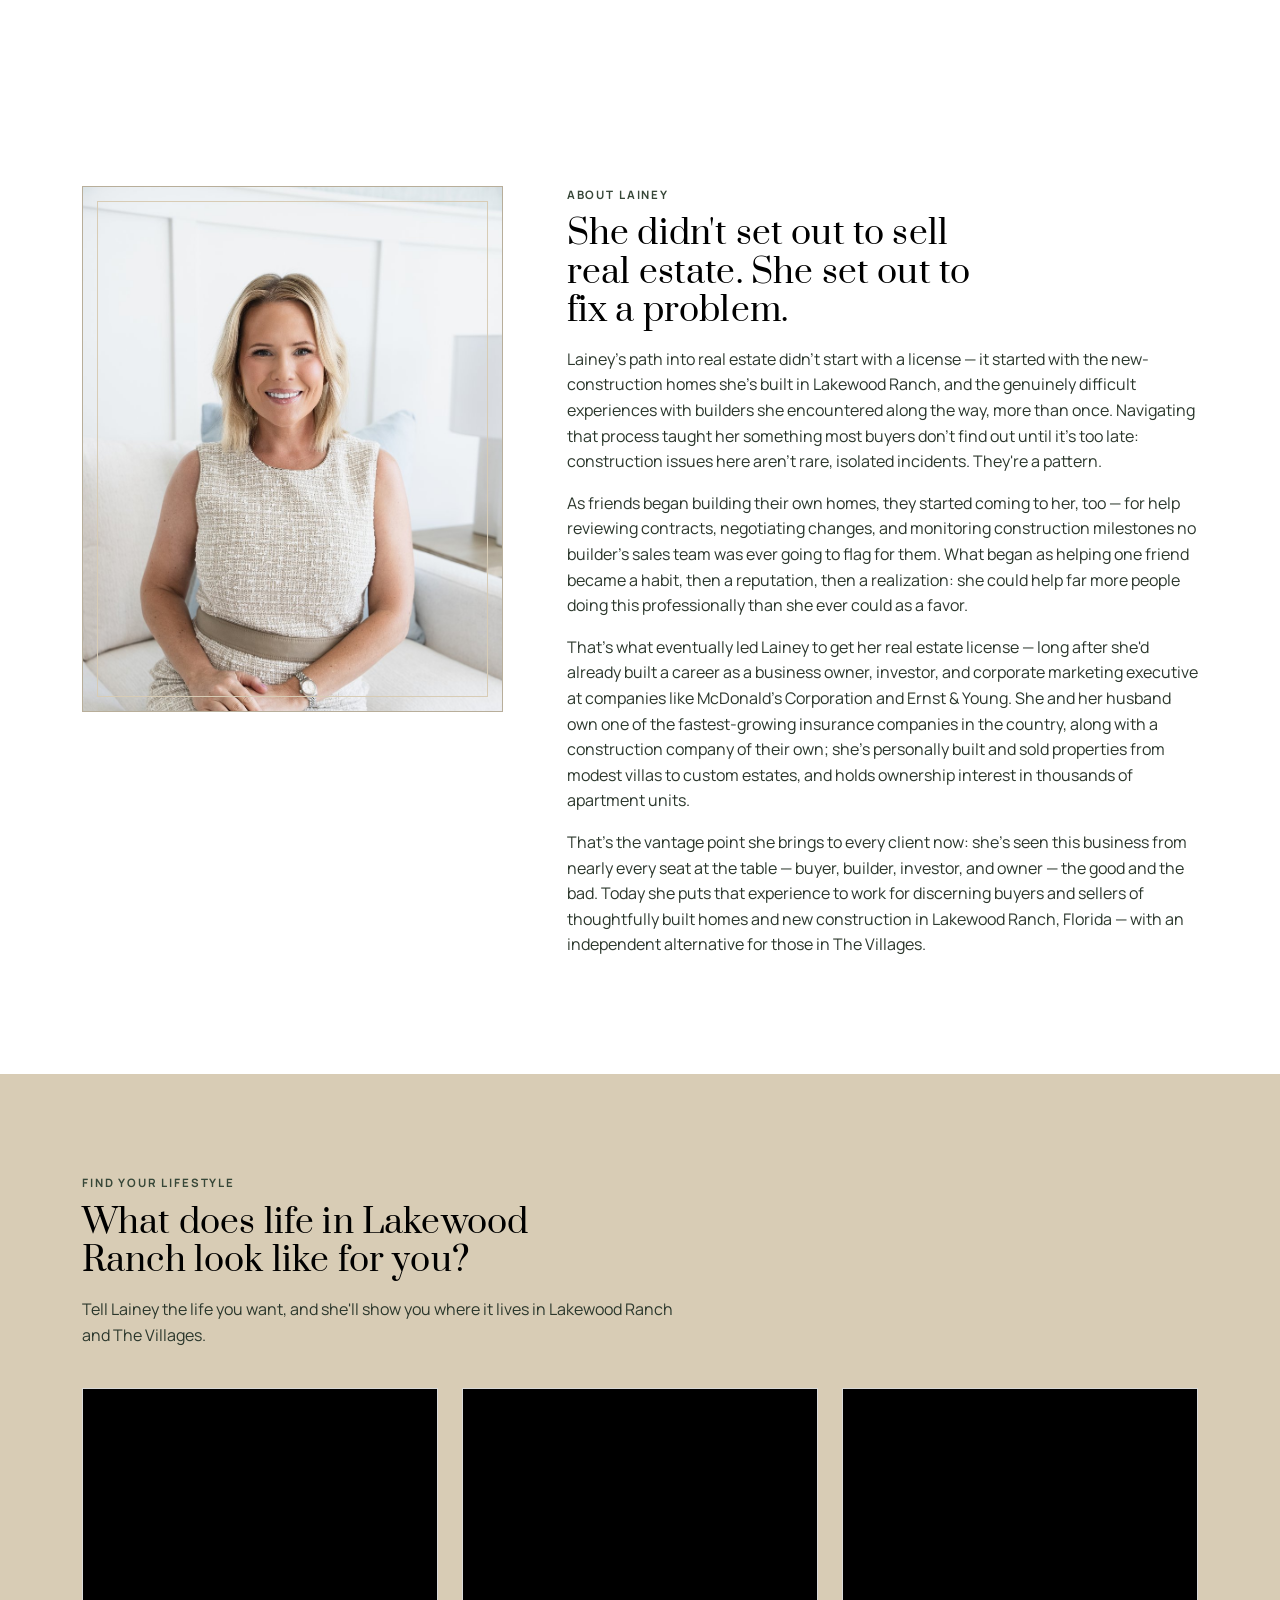
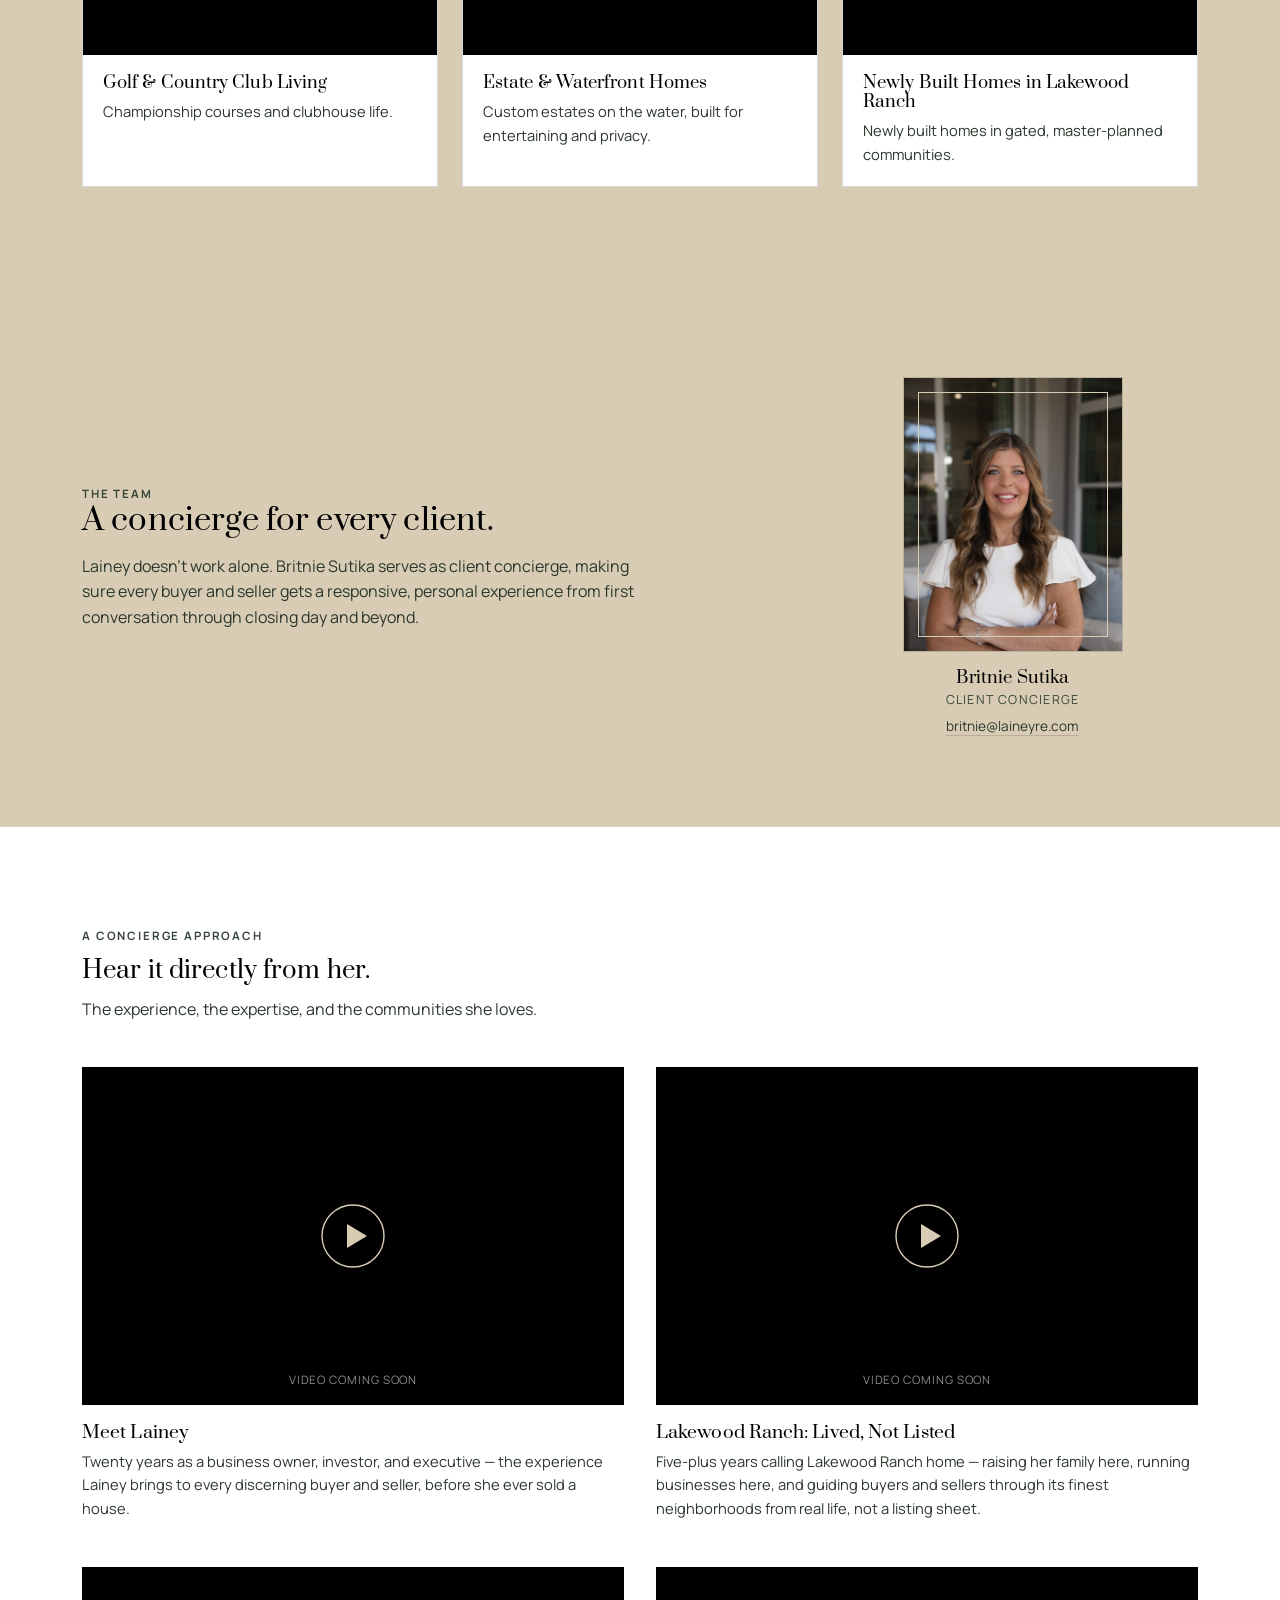
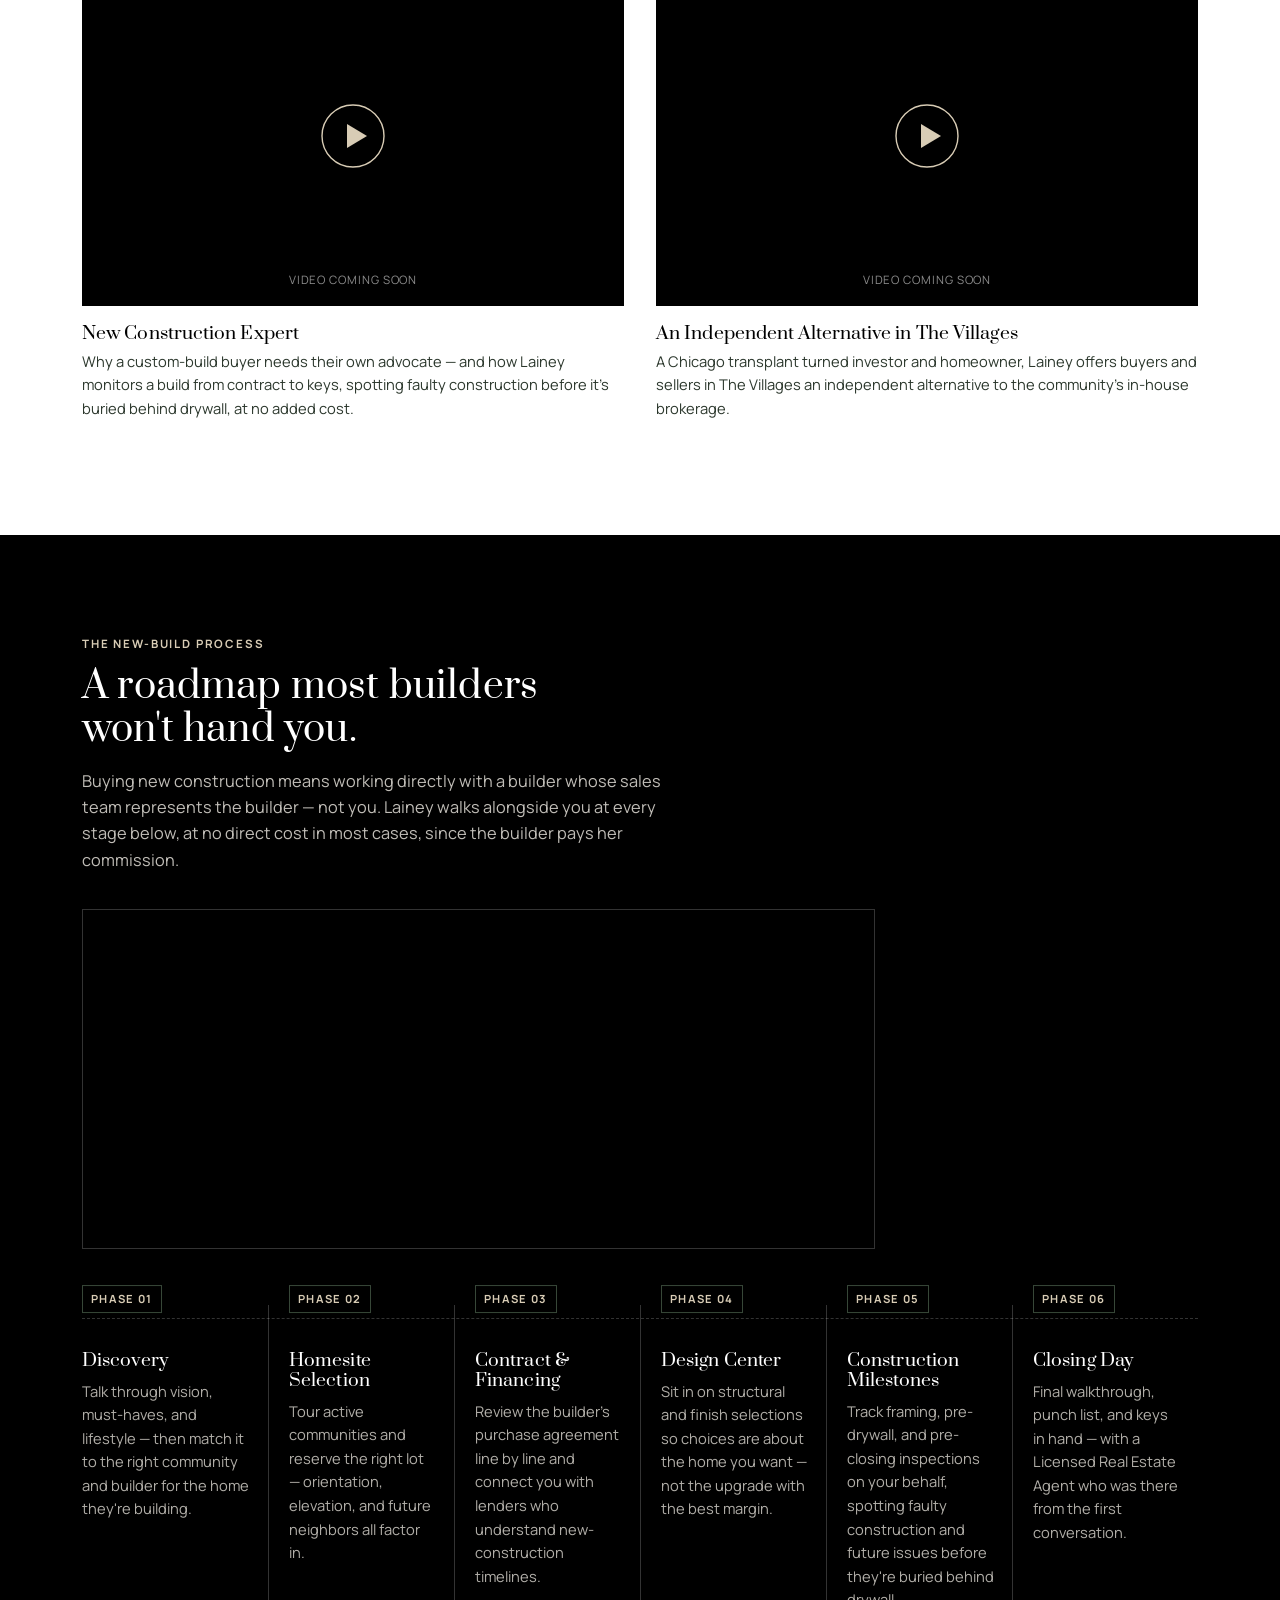
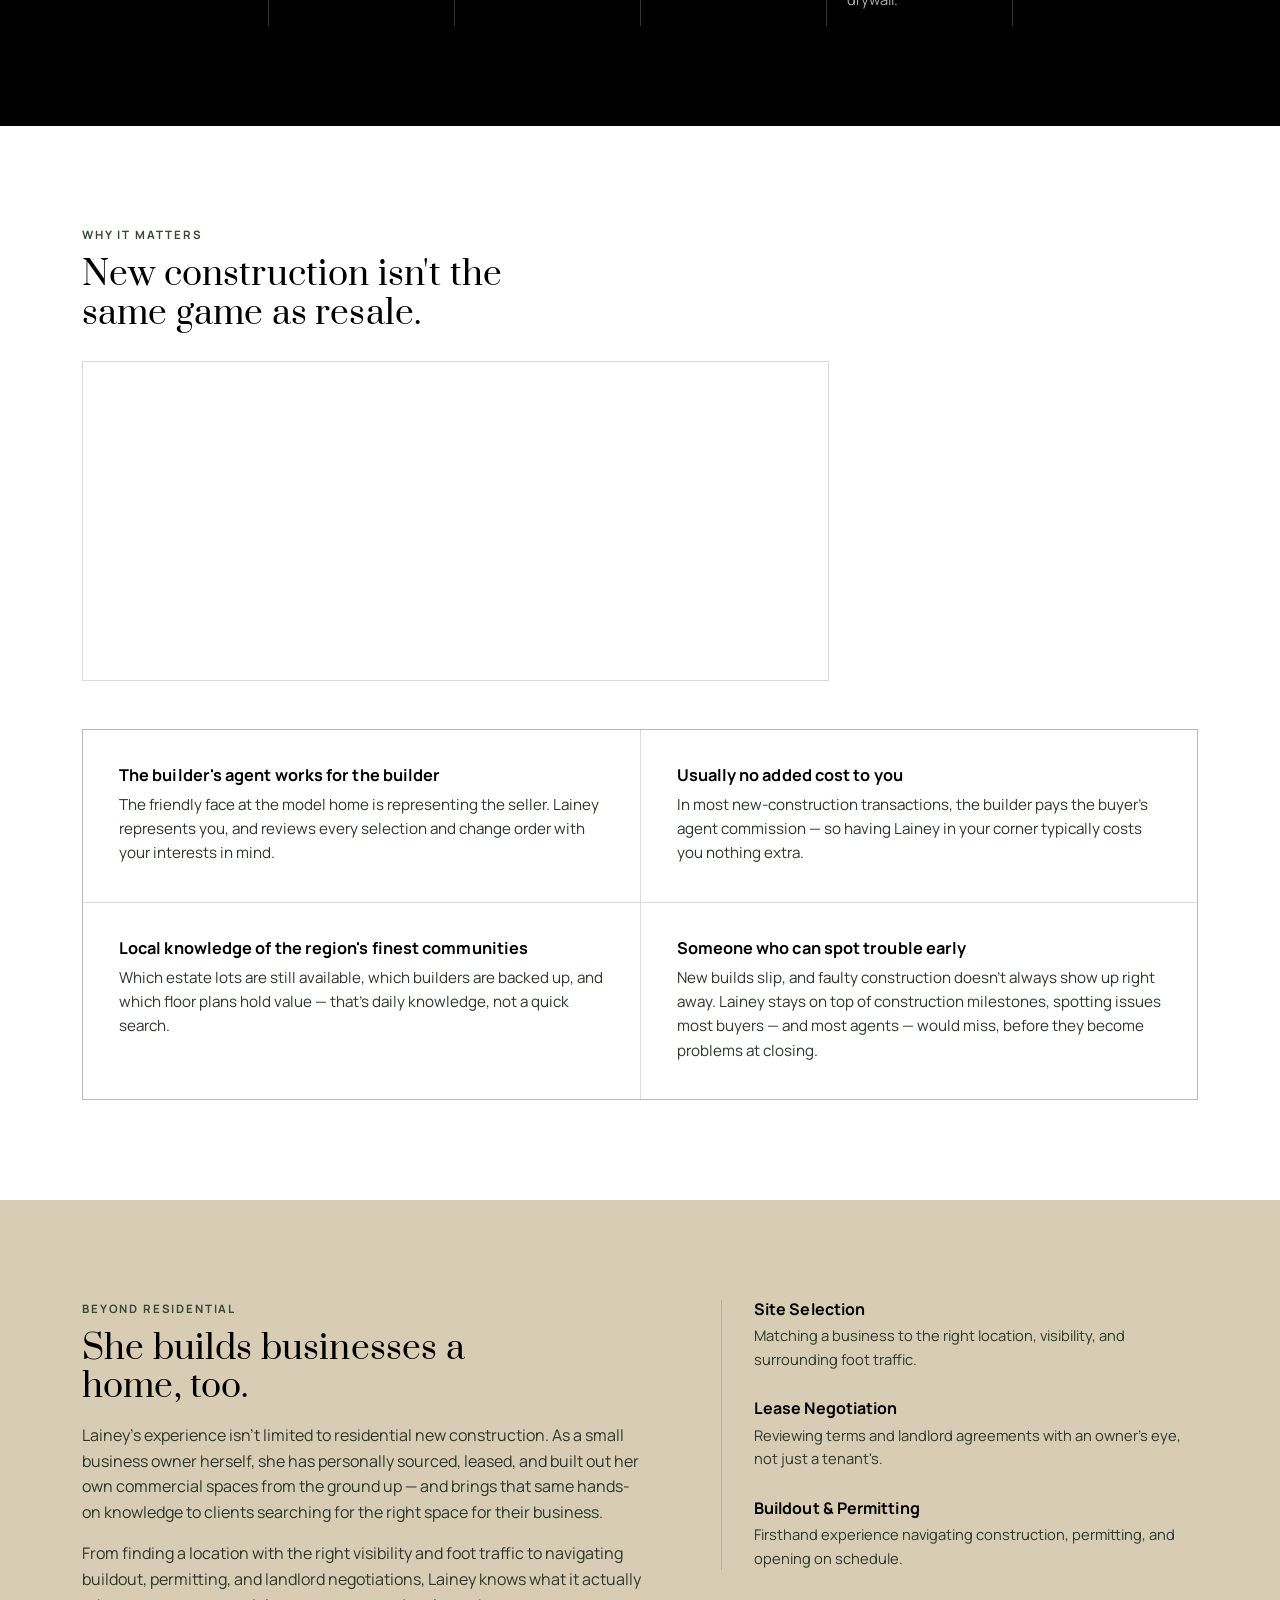
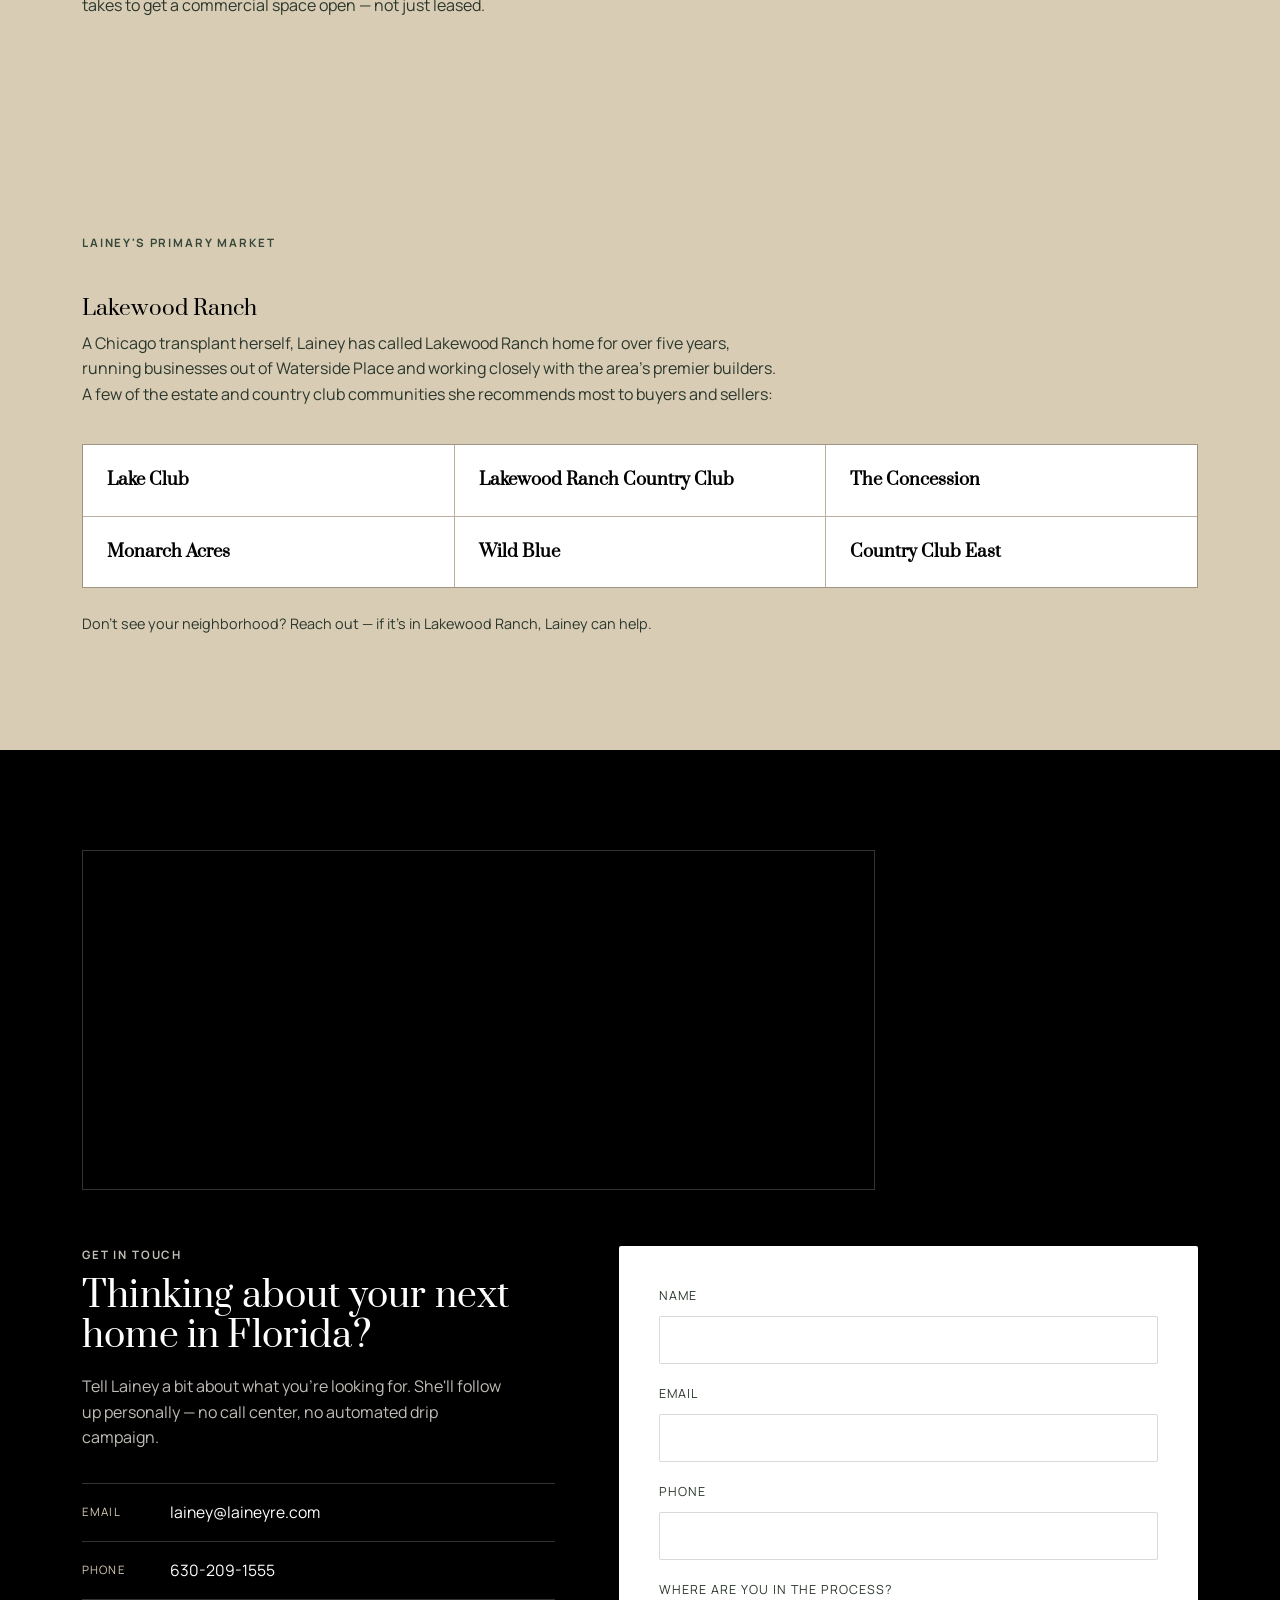
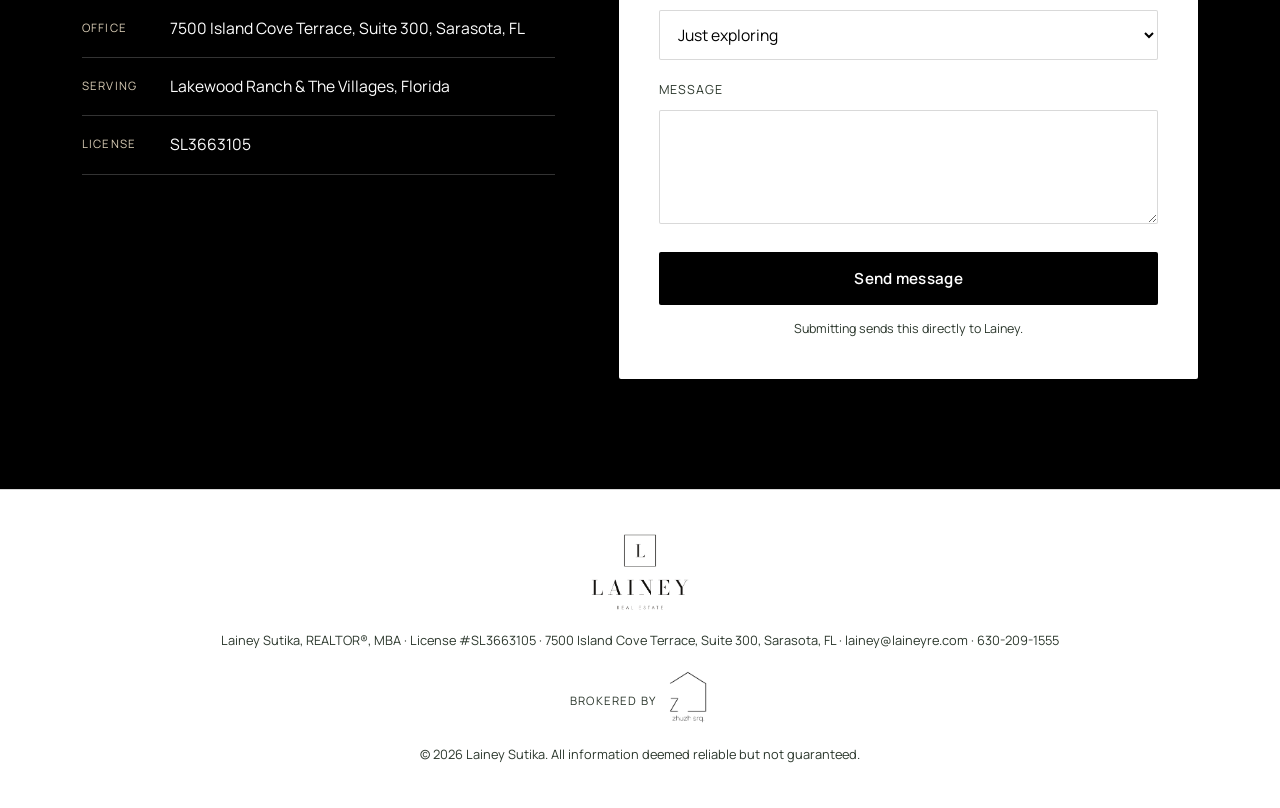
==== commit 712fa501: "Add files via upload" ====
--- a/index.html
+++ b/index.html
@@ -44,10 +44,9 @@
   <section class="hero-video" id="top">
     <div class="hero-media" id="heroMedia"
       data-playlist='["videos/hero-background.mp4","videos/front-door-welcome.mp4","videos/lake-club-circle.mp4","videos/garage-construction.mp4","videos/meet-lainey.mp4","videos/broll-7.mp4","videos/office-shot.mp4","videos/new-construction-expert.mp4","videos/broll-1.mp4","videos/the-villages.mp4"]'>
-      <video class="hero-bg-video is-active" id="heroVideoA" autoplay muted playsinline preload="auto">
+      <video class="hero-bg-video" id="heroVideo" autoplay muted playsinline preload="auto">
         <source src="videos/hero-background.mp4" type="video/mp4">
       </video>
-      <video class="hero-bg-video" id="heroVideoB" muted playsinline preload="auto"></video>
     </div>
   </section>
 
@@ -82,7 +81,7 @@
       <div class="about-copy">
         <p class="eyebrow">About Lainey</p>
         <h2>She didn't set out to sell real estate. She set out to fix a problem.</h2>
-        <p>Lainey's path into real estate didn't start with a license &mdash; it started with her own new-construction home in Lakewood Ranch, and a genuinely difficult experience with her builder along the way. Navigating that process taught her something most buyers don't find out until it's too late: construction issues here aren't rare, isolated incidents. They're a pattern.</p>
+        <p>Lainey's path into real estate didn't start with a license &mdash; it started with the new-construction homes she's built in Lakewood Ranch, and the genuinely difficult experiences with builders she encountered along the way, more than once. Navigating that process taught her something most buyers don't find out until it's too late: construction issues here aren't rare, isolated incidents. They're a pattern.</p>
         <p>As friends began building their own homes, they started coming to her, too &mdash; for help reviewing contracts, negotiating changes, and monitoring construction milestones no builder's sales team was ever going to flag for them. What began as helping one friend became a habit, then a reputation, then a realization: she could help far more people doing this professionally than she ever could as a favor.</p>
         <p>That's what eventually led Lainey to get her real estate license &mdash; long after she'd already built a career as a business owner, investor, and corporate marketing executive at companies like McDonald's Corporation and Ernst &amp; Young. She and her husband own one of the fastest-growing insurance companies in the country, along with a construction company of their own; she's personally built and sold properties from modest villas to custom estates, and holds ownership interest in thousands of apartment units.</p>
         <p>That's the vantage point she brings to every client now: she's seen this business from nearly every seat at the table &mdash; buyer, builder, investor, and owner &mdash; the good and the bad. Today she puts that experience to work for discerning buyers and sellers of thoughtfully built homes and new construction in Lakewood Ranch, Florida &mdash; with an independent alternative for those in The Villages.</p>
--- a/styles.css
+++ b/styles.css
@@ -221,8 +221,11 @@
   display: block;
   background: var(--ink);
   filter: brightness(0.72) contrast(1.08);
+  opacity: 1;
+  transition: opacity 0.5s ease-in-out;
+}
+.hero-bg-video.is-fading{
   opacity: 0;
-  transition: opacity 1.2s ease-in-out;
 }
 .hero-bg-video.is-active{
   opacity: 1;
